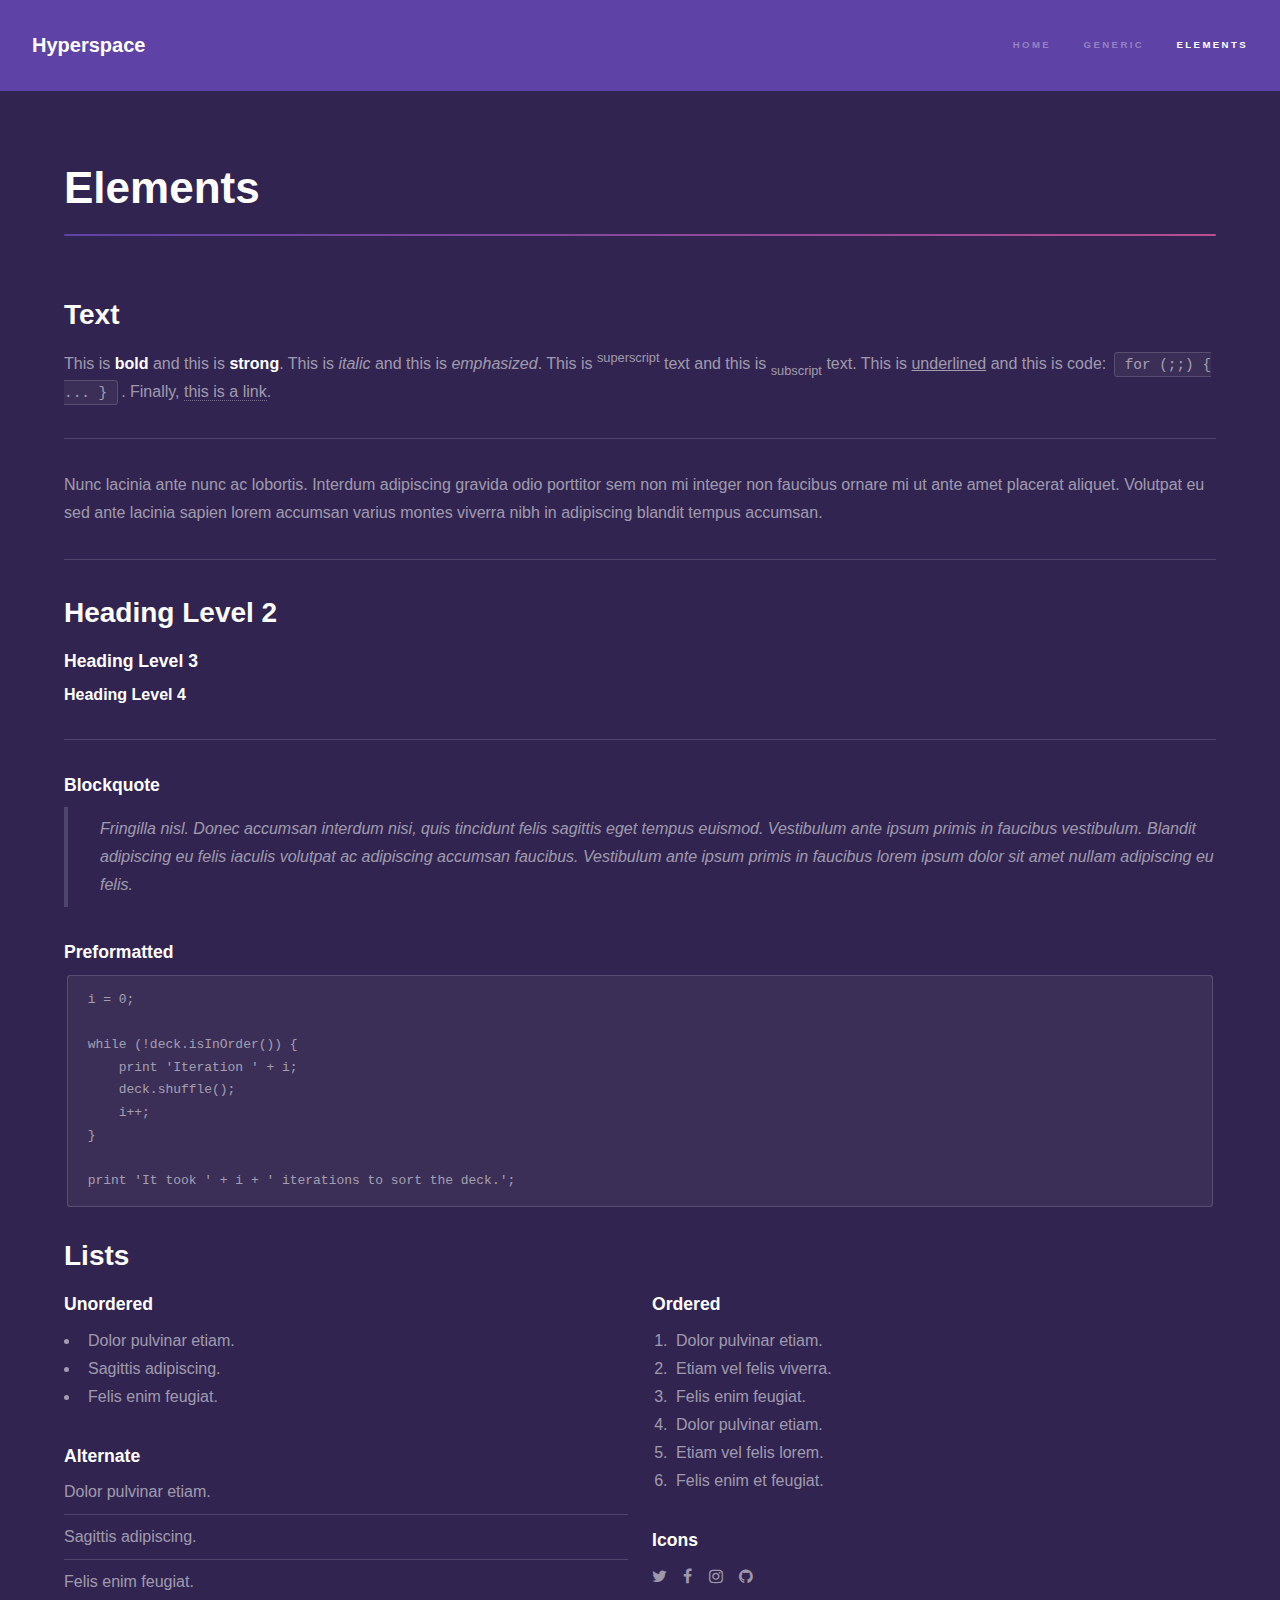
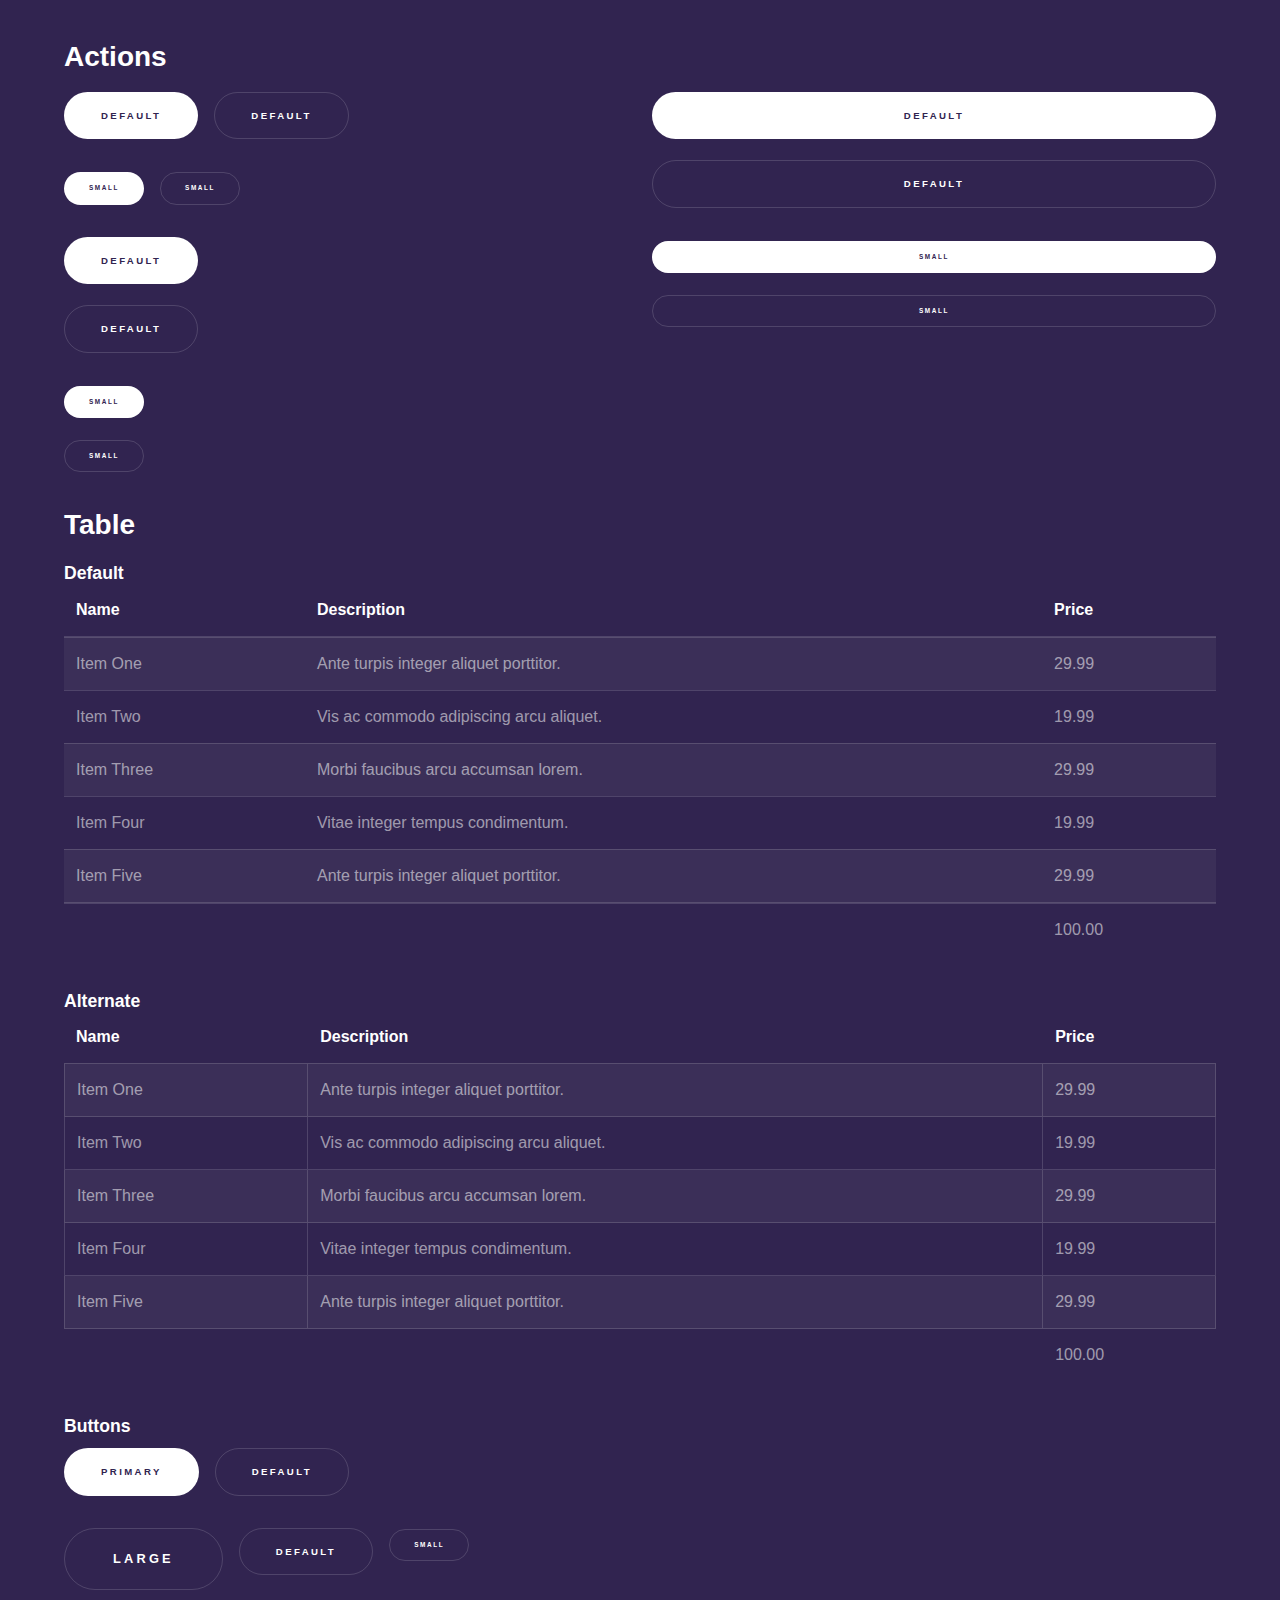
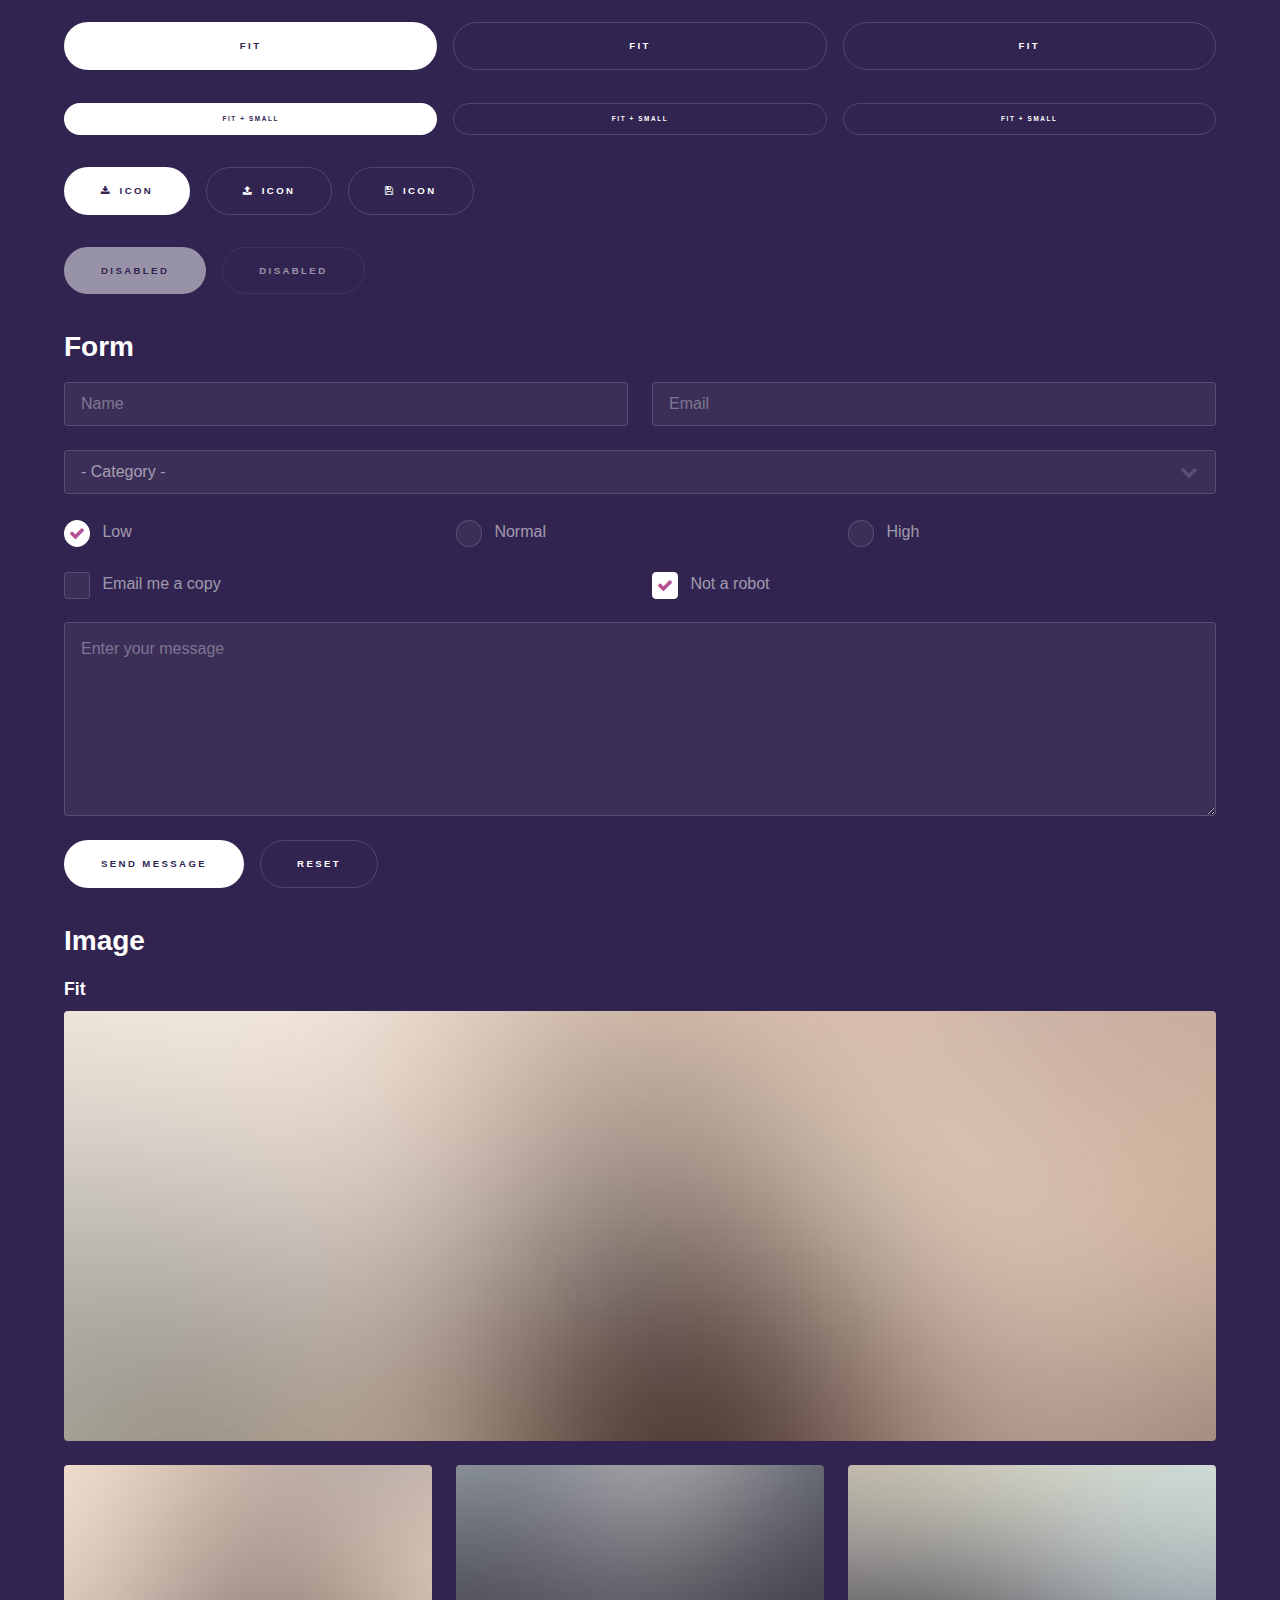
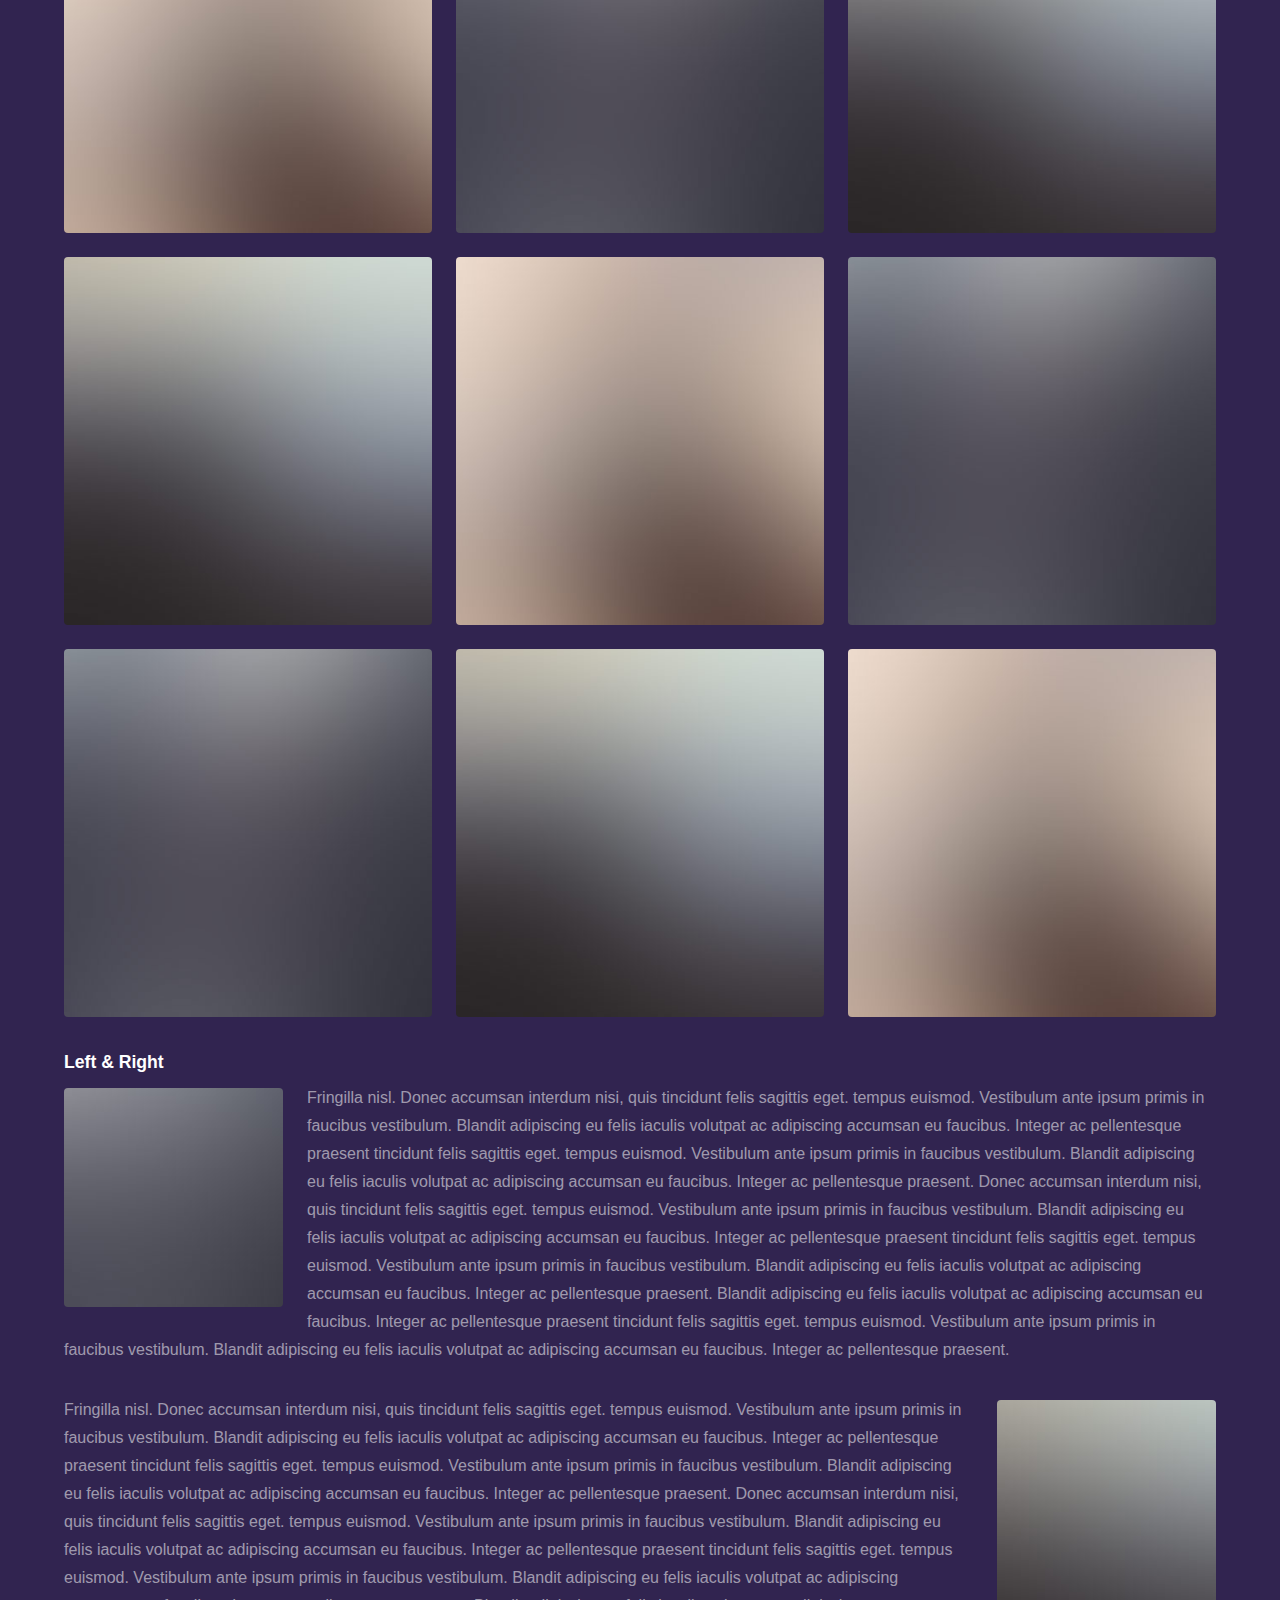
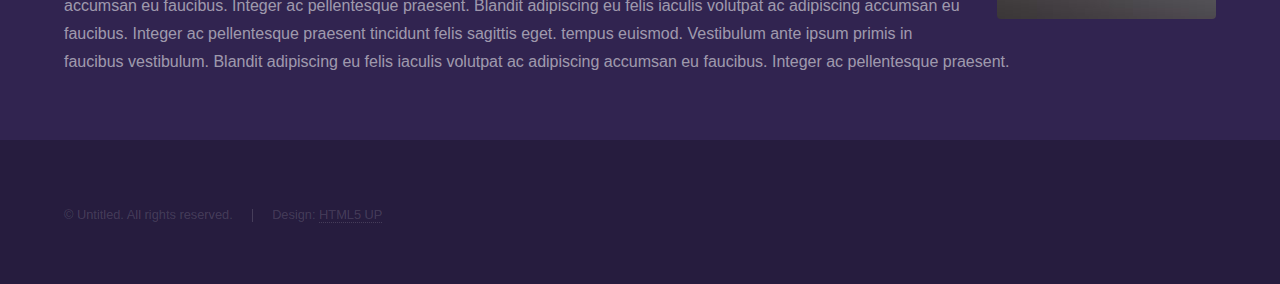
==== elements.html @ ae7c1493 "template added" ====
<!DOCTYPE HTML>
<!--
	Hyperspace by HTML5 UP
	html5up.net | @ajlkn
	Free for personal and commercial use under the CCA 3.0 license (html5up.net/license)
-->
<html>
	<head>
		<title>Elements - Hyperspace by HTML5 UP</title>
		<meta charset="utf-8" />
		<meta name="viewport" content="width=device-width, initial-scale=1, user-scalable=no" />
		<link rel="stylesheet" href="assets/css/main.css" />
		<noscript><link rel="stylesheet" href="assets/css/noscript.css" /></noscript>
	</head>
	<body class="is-preload">

		<!-- Header -->
			<header id="header">
				<a href="index.html" class="title">Hyperspace</a>
				<nav>
					<ul>
						<li><a href="index.html">Home</a></li>
						<li><a href="generic.html">Generic</a></li>
						<li><a href="elements.html"  class="active">Elements</a></li>
					</ul>
				</nav>
			</header>

		<!-- Wrapper -->
			<div id="wrapper">

				<!-- Main -->
					<section id="main" class="wrapper">
						<div class="inner">
							<h1 class="major">Elements</h1>

							<!-- Text -->
								<section>
									<h2>Text</h2>
									<p>This is <b>bold</b> and this is <strong>strong</strong>. This is <i>italic</i> and this is <em>emphasized</em>.
									This is <sup>superscript</sup> text and this is <sub>subscript</sub> text.
									This is <u>underlined</u> and this is code: <code>for (;;) { ... }</code>. Finally, <a href="#">this is a link</a>.</p>
									<hr />
									<p>Nunc lacinia ante nunc ac lobortis. Interdum adipiscing gravida odio porttitor sem non mi integer non faucibus ornare mi ut ante amet placerat aliquet. Volutpat eu sed ante lacinia sapien lorem accumsan varius montes viverra nibh in adipiscing blandit tempus accumsan.</p>
									<hr />
									<h2>Heading Level 2</h2>
									<h3>Heading Level 3</h3>
									<h4>Heading Level 4</h4>
									<hr />
									<h3>Blockquote</h3>
									<blockquote>Fringilla nisl. Donec accumsan interdum nisi, quis tincidunt felis sagittis eget tempus euismod. Vestibulum ante ipsum primis in faucibus vestibulum. Blandit adipiscing eu felis iaculis volutpat ac adipiscing accumsan faucibus. Vestibulum ante ipsum primis in faucibus lorem ipsum dolor sit amet nullam adipiscing eu felis.</blockquote>
									<h3>Preformatted</h3>
									<pre><code>i = 0;

while (!deck.isInOrder()) {
    print 'Iteration ' + i;
    deck.shuffle();
    i++;
}

print 'It took ' + i + ' iterations to sort the deck.';</code></pre>
								</section>

							<!-- Lists -->
								<section>
									<h2>Lists</h2>
									<div class="row">
										<div class="col-6 col-12-medium">
											<h3>Unordered</h3>
											<ul>
												<li>Dolor pulvinar etiam.</li>
												<li>Sagittis adipiscing.</li>
												<li>Felis enim feugiat.</li>
											</ul>
											<h3>Alternate</h3>
											<ul class="alt">
												<li>Dolor pulvinar etiam.</li>
												<li>Sagittis adipiscing.</li>
												<li>Felis enim feugiat.</li>
											</ul>
										</div>
										<div class="col-6 col-12-medium">
											<h3>Ordered</h3>
											<ol>
												<li>Dolor pulvinar etiam.</li>
												<li>Etiam vel felis viverra.</li>
												<li>Felis enim feugiat.</li>
												<li>Dolor pulvinar etiam.</li>
												<li>Etiam vel felis lorem.</li>
												<li>Felis enim et feugiat.</li>
											</ol>
											<h3>Icons</h3>
											<ul class="icons">
												<li><a href="#" class="icon fa-twitter"><span class="label">Twitter</span></a></li>
												<li><a href="#" class="icon fa-facebook"><span class="label">Facebook</span></a></li>
												<li><a href="#" class="icon fa-instagram"><span class="label">Instagram</span></a></li>
												<li><a href="#" class="icon fa-github"><span class="label">Github</span></a></li>
											</ul>
										</div>
									</div>
									<h2>Actions</h2>
									<div class="row">
										<div class="col-6 col-12-medium">
											<ul class="actions">
												<li><a href="#" class="button primary">Default</a></li>
												<li><a href="#" class="button">Default</a></li>
											</ul>
											<ul class="actions small">
												<li><a href="#" class="button primary small">Small</a></li>
												<li><a href="#" class="button small">Small</a></li>
											</ul>
											<ul class="actions stacked">
												<li><a href="#" class="button primary">Default</a></li>
												<li><a href="#" class="button">Default</a></li>
											</ul>
											<ul class="actions stacked">
												<li><a href="#" class="button primary small">Small</a></li>
												<li><a href="#" class="button small">Small</a></li>
											</ul>
										</div>
										<div class="col-6 col-12-medium">
											<ul class="actions stacked">
												<li><a href="#" class="button primary fit">Default</a></li>
												<li><a href="#" class="button fit">Default</a></li>
											</ul>
											<ul class="actions stacked">
												<li><a href="#" class="button primary small fit">Small</a></li>
												<li><a href="#" class="button small fit">Small</a></li>
											</ul>
										</div>
									</div>
								</section>

							<!-- Table -->
								<section>
									<h2>Table</h2>
									<h3>Default</h3>
									<div class="table-wrapper">
										<table>
											<thead>
												<tr>
													<th>Name</th>
													<th>Description</th>
													<th>Price</th>
												</tr>
											</thead>
											<tbody>
												<tr>
													<td>Item One</td>
													<td>Ante turpis integer aliquet porttitor.</td>
													<td>29.99</td>
												</tr>
												<tr>
													<td>Item Two</td>
													<td>Vis ac commodo adipiscing arcu aliquet.</td>
													<td>19.99</td>
												</tr>
												<tr>
													<td>Item Three</td>
													<td> Morbi faucibus arcu accumsan lorem.</td>
													<td>29.99</td>
												</tr>
												<tr>
													<td>Item Four</td>
													<td>Vitae integer tempus condimentum.</td>
													<td>19.99</td>
												</tr>
												<tr>
													<td>Item Five</td>
													<td>Ante turpis integer aliquet porttitor.</td>
													<td>29.99</td>
												</tr>
											</tbody>
											<tfoot>
												<tr>
													<td colspan="2"></td>
													<td>100.00</td>
												</tr>
											</tfoot>
										</table>
									</div>

									<h3>Alternate</h3>
									<div class="table-wrapper">
										<table class="alt">
											<thead>
												<tr>
													<th>Name</th>
													<th>Description</th>
													<th>Price</th>
												</tr>
											</thead>
											<tbody>
												<tr>
													<td>Item One</td>
													<td>Ante turpis integer aliquet porttitor.</td>
													<td>29.99</td>
												</tr>
												<tr>
													<td>Item Two</td>
													<td>Vis ac commodo adipiscing arcu aliquet.</td>
													<td>19.99</td>
												</tr>
												<tr>
													<td>Item Three</td>
													<td> Morbi faucibus arcu accumsan lorem.</td>
													<td>29.99</td>
												</tr>
												<tr>
													<td>Item Four</td>
													<td>Vitae integer tempus condimentum.</td>
													<td>19.99</td>
												</tr>
												<tr>
													<td>Item Five</td>
													<td>Ante turpis integer aliquet porttitor.</td>
													<td>29.99</td>
												</tr>
											</tbody>
											<tfoot>
												<tr>
													<td colspan="2"></td>
													<td>100.00</td>
												</tr>
											</tfoot>
										</table>
									</div>
								</section>

							<!-- Buttons -->
								<section>
									<h3>Buttons</h3>
									<ul class="actions">
										<li><a href="#" class="button primary">Primary</a></li>
										<li><a href="#" class="button">Default</a></li>
									</ul>
									<ul class="actions">
										<li><a href="#" class="button large">Large</a></li>
										<li><a href="#" class="button">Default</a></li>
										<li><a href="#" class="button small">Small</a></li>
									</ul>
									<ul class="actions fit">
										<li><a href="#" class="button primary fit">Fit</a></li>
										<li><a href="#" class="button fit">Fit</a></li>
										<li><a href="#" class="button fit">Fit</a></li>
									</ul>
									<ul class="actions fit small">
										<li><a href="#" class="button primary fit small">Fit + Small</a></li>
										<li><a href="#" class="button fit small">Fit + Small</a></li>
										<li><a href="#" class="button fit small">Fit + Small</a></li>
									</ul>
									<ul class="actions">
										<li><a href="#" class="button primary icon fa-download">Icon</a></li>
										<li><a href="#" class="button icon fa-upload">Icon</a></li>
										<li><a href="#" class="button icon fa-save">Icon</a></li>
									</ul>
									<ul class="actions">
										<li><span class="button primary disabled">Disabled</span></li>
										<li><span class="button disabled">Disabled</span></li>
									</ul>
								</section>

							<!-- Form -->
								<section>
									<h2>Form</h2>
									<form method="post" action="#">
										<div class="row gtr-uniform">
											<div class="col-6 col-12-xsmall">
												<input type="text" name="demo-name" id="demo-name" value="" placeholder="Name" />
											</div>
											<div class="col-6 col-12-xsmall">
												<input type="email" name="demo-email" id="demo-email" value="" placeholder="Email" />
											</div>
											<div class="col-12">
												<select name="demo-category" id="demo-category">
													<option value="">- Category -</option>
													<option value="1">Manufacturing</option>
													<option value="1">Shipping</option>
													<option value="1">Administration</option>
													<option value="1">Human Resources</option>
												</select>
											</div>
											<div class="col-4 col-12-small">
												<input type="radio" id="demo-priority-low" name="demo-priority" checked>
												<label for="demo-priority-low">Low</label>
											</div>
											<div class="col-4 col-12-small">
												<input type="radio" id="demo-priority-normal" name="demo-priority">
												<label for="demo-priority-normal">Normal</label>
											</div>
											<div class="col-4 col-12-small">
												<input type="radio" id="demo-priority-high" name="demo-priority">
												<label for="demo-priority-high">High</label>
											</div>
											<div class="col-6 col-12-small">
												<input type="checkbox" id="demo-copy" name="demo-copy">
												<label for="demo-copy">Email me a copy</label>
											</div>
											<div class="col-6 col-12-small">
												<input type="checkbox" id="demo-human" name="demo-human" checked>
												<label for="demo-human">Not a robot</label>
											</div>
											<div class="col-12">
												<textarea name="demo-message" id="demo-message" placeholder="Enter your message" rows="6"></textarea>
											</div>
											<div class="col-12">
												<ul class="actions">
													<li><input type="submit" value="Send Message" class="primary" /></li>
													<li><input type="reset" value="Reset" /></li>
												</ul>
											</div>
										</div>
									</form>
								</section>

							<!-- Image -->
								<section>
									<h2>Image</h2>
									<h3>Fit</h3>
									<div class="box alt">
										<div class="row gtr-uniform">
											<div class="col-12"><span class="image fit"><img src="images/pic04.jpg" alt="" /></span></div>
											<div class="col-4"><span class="image fit"><img src="images/pic01.jpg" alt="" /></span></div>
											<div class="col-4"><span class="image fit"><img src="images/pic02.jpg" alt="" /></span></div>
											<div class="col-4"><span class="image fit"><img src="images/pic03.jpg" alt="" /></span></div>
											<div class="col-4"><span class="image fit"><img src="images/pic03.jpg" alt="" /></span></div>
											<div class="col-4"><span class="image fit"><img src="images/pic01.jpg" alt="" /></span></div>
											<div class="col-4"><span class="image fit"><img src="images/pic02.jpg" alt="" /></span></div>
											<div class="col-4"><span class="image fit"><img src="images/pic02.jpg" alt="" /></span></div>
											<div class="col-4"><span class="image fit"><img src="images/pic03.jpg" alt="" /></span></div>
											<div class="col-4"><span class="image fit"><img src="images/pic01.jpg" alt="" /></span></div>
										</div>
									</div>
									<h3>Left &amp; Right</h3>
									<p><span class="image left"><img src="images/pic05.jpg" alt="" /></span>Fringilla nisl. Donec accumsan interdum nisi, quis tincidunt felis sagittis eget. tempus euismod. Vestibulum ante ipsum primis in faucibus vestibulum. Blandit adipiscing eu felis iaculis volutpat ac adipiscing accumsan eu faucibus. Integer ac pellentesque praesent tincidunt felis sagittis eget. tempus euismod. Vestibulum ante ipsum primis in faucibus vestibulum. Blandit adipiscing eu felis iaculis volutpat ac adipiscing accumsan eu faucibus. Integer ac pellentesque praesent. Donec accumsan interdum nisi, quis tincidunt felis sagittis eget. tempus euismod. Vestibulum ante ipsum primis in faucibus vestibulum. Blandit adipiscing eu felis iaculis volutpat ac adipiscing accumsan eu faucibus. Integer ac pellentesque praesent tincidunt felis sagittis eget. tempus euismod. Vestibulum ante ipsum primis in faucibus vestibulum. Blandit adipiscing eu felis iaculis volutpat ac adipiscing accumsan eu faucibus. Integer ac pellentesque praesent. Blandit adipiscing eu felis iaculis volutpat ac adipiscing accumsan eu faucibus. Integer ac pellentesque praesent tincidunt felis sagittis eget. tempus euismod. Vestibulum ante ipsum primis in faucibus vestibulum. Blandit adipiscing eu felis iaculis volutpat ac adipiscing accumsan eu faucibus. Integer ac pellentesque praesent.</p>
									<p><span class="image right"><img src="images/pic06.jpg" alt="" /></span>Fringilla nisl. Donec accumsan interdum nisi, quis tincidunt felis sagittis eget. tempus euismod. Vestibulum ante ipsum primis in faucibus vestibulum. Blandit adipiscing eu felis iaculis volutpat ac adipiscing accumsan eu faucibus. Integer ac pellentesque praesent tincidunt felis sagittis eget. tempus euismod. Vestibulum ante ipsum primis in faucibus vestibulum. Blandit adipiscing eu felis iaculis volutpat ac adipiscing accumsan eu faucibus. Integer ac pellentesque praesent. Donec accumsan interdum nisi, quis tincidunt felis sagittis eget. tempus euismod. Vestibulum ante ipsum primis in faucibus vestibulum. Blandit adipiscing eu felis iaculis volutpat ac adipiscing accumsan eu faucibus. Integer ac pellentesque praesent tincidunt felis sagittis eget. tempus euismod. Vestibulum ante ipsum primis in faucibus vestibulum. Blandit adipiscing eu felis iaculis volutpat ac adipiscing accumsan eu faucibus. Integer ac pellentesque praesent. Blandit adipiscing eu felis iaculis volutpat ac adipiscing accumsan eu faucibus. Integer ac pellentesque praesent tincidunt felis sagittis eget. tempus euismod. Vestibulum ante ipsum primis in faucibus vestibulum. Blandit adipiscing eu felis iaculis volutpat ac adipiscing accumsan eu faucibus. Integer ac pellentesque praesent.</p>
								</section>

						</div>
					</section>

			</div>

		<!-- Footer -->
			<footer id="footer" class="wrapper alt">
				<div class="inner">
					<ul class="menu">
						<li>&copy; Untitled. All rights reserved.</li><li>Design: <a href="http://html5up.net">HTML5 UP</a></li>
					</ul>
				</div>
			</footer>

		<!-- Scripts -->
			<script src="assets/js/jquery.min.js"></script>
			<script src="assets/js/jquery.scrollex.min.js"></script>
			<script src="assets/js/jquery.scrolly.min.js"></script>
			<script src="assets/js/browser.min.js"></script>
			<script src="assets/js/breakpoints.min.js"></script>
			<script src="assets/js/util.js"></script>
			<script src="assets/js/main.js"></script>

	</body>
</html>
---- assets/css/main.css ----
@import url(font-awesome.min.css);

/*
	Hyperspace by HTML5 UP
	html5up.net | @ajlkn
	Free for personal and commercial use under the CCA 3.0 license (html5up.net/license)
*/

html, body, div, span, applet, object,
iframe, h1, h2, h3, h4, h5, h6, p, blockquote,
pre, a, abbr, acronym, address, big, cite,
code, del, dfn, em, img, ins, kbd, q, s, samp,
small, strike, strong, sub, sup, tt, var, b,
u, i, center, dl, dt, dd, ol, ul, li, fieldset,
form, label, legend, table, caption, tbody,
tfoot, thead, tr, th, td, article, aside,
canvas, details, embed, figure, figcaption,
footer, header, hgroup, menu, nav, output, ruby,
section, summary, time, mark, audio, video {
	margin: 0;
	padding: 0;
	border: 0;
	font-size: 100%;
	font: inherit;
	vertical-align: baseline;}

article, aside, details, figcaption, figure,
footer, header, hgroup, menu, nav, section {
	display: block;}

body {
	line-height: 1;
}

ol, ul {
	list-style: none;
}

blockquote, q {
	quotes: none;
}

	blockquote:before, blockquote:after, q:before, q:after {
		content: '';
		content: none;
	}

table {
	border-collapse: collapse;
	border-spacing: 0;
}

body {
	-webkit-text-size-adjust: none;
}

mark {
	background-color: transparent;
	color: inherit;
}

input::-moz-focus-inner {
	border: 0;
	padding: 0;
}

input, select, textarea {
	-moz-appearance: none;
	-webkit-appearance: none;
	-ms-appearance: none;
	appearance: none;
}

/* Basic */

	@-ms-viewport {
		width: device-width;
	}

	body {
		-ms-overflow-style: scrollbar;
	}

	@media screen and (max-width: 480px) {

		html, body {
			min-width: 320px;
		}

	}

	html {
		box-sizing: border-box;
	}

	*, *:before, *:after {
		box-sizing: inherit;
	}

	body {
		background: #312450;
	}

		body.is-preload *, body.is-preload *:before, body.is-preload *:after {
			-moz-animation: none !important;
			-webkit-animation: none !important;
			-ms-animation: none !important;
			animation: none !important;
			-moz-transition: none !important;
			-webkit-transition: none !important;
			-ms-transition: none !important;
			transition: none !important;
		}

/* Type */

	body, input, select, textarea {
		color: rgba(255, 255, 255, 0.55);
		font-family: Arial, Helvetica, sans-serif;
		font-size: 16.5pt;
		font-weight: normal;
		line-height: 1.75;
	}

		@media screen and (max-width: 1680px) {

			body, input, select, textarea {
				font-size: 13pt;
			}

		}

		@media screen and (max-width: 1280px) {

			body, input, select, textarea {
				font-size: 12pt;
			}

		}

		@media screen and (max-width: 360px) {

			body, input, select, textarea {
				font-size: 11pt;
			}

		}

	a {
		-moz-transition: color 0.2s ease, border-bottom-color 0.2s ease;
		-webkit-transition: color 0.2s ease, border-bottom-color 0.2s ease;
		-ms-transition: color 0.2s ease, border-bottom-color 0.2s ease;
		transition: color 0.2s ease, border-bottom-color 0.2s ease;
		border-bottom: dotted 1px rgba(255, 255, 255, 0.35);
		color: inherit;
		text-decoration: none;
	}

		a:hover {
			border-bottom-color: transparent;
			color: #ffffff;
		}

	strong, b {
		color: #ffffff;
		font-weight: bold;
	}

	em, i {
		font-style: italic;
	}

	p {
		margin: 0 0 2em 0;
	}

	h1, h2, h3, h4, h5, h6 {
		color: #ffffff;
		font-weight: bold;
		line-height: 1.5;
		margin: 0 0 0.5em 0;
	}

		h1 a, h2 a, h3 a, h4 a, h5 a, h6 a {
			color: inherit;
			text-decoration: none;
		}

	h1 {
		font-size: 2.75em;
	}

		h1.major {
			margin: 0 0 1.3em 0;
			position: relative;
			padding-bottom: 0.35em;
		}

			h1.major:after {
				background-image: -moz-linear-gradient(to right, #5e42a6, #b74e91);
				background-image: -webkit-linear-gradient(to right, #5e42a6, #b74e91);
				background-image: -ms-linear-gradient(to right, #5e42a6, #b74e91);
				background-image: linear-gradient(to right, #5e42a6, #b74e91);
				-moz-transition: max-width 0.2s ease;
				-webkit-transition: max-width 0.2s ease;
				-ms-transition: max-width 0.2s ease;
				transition: max-width 0.2s ease;
				border-radius: 0.2em;
				bottom: 0;
				content: '';
				height: 0.05em;
				position: absolute;
				right: 0;
				width: 100%;
			}

	h2 {
		font-size: 1.75em;
	}

	h3 {
		font-size: 1.1em;
	}

	h4 {
		font-size: 1em;
	}

	h5 {
		font-size: 0.8em;
	}

	h6 {
		font-size: 0.6em;
	}

	@media screen and (max-width: 736px) {

		h1 {
			font-size: 2em;
		}

		h2 {
			font-size: 1.25em;
		}

		h3 {
			font-size: 1em;
		}

		h4 {
			font-size: 0.8em;
		}

		h5 {
			font-size: 0.6em;
		}

		h6 {
			font-size: 0.6em;
		}

	}

	sub {
		font-size: 0.8em;
		position: relative;
		top: 0.5em;
	}

	sup {
		font-size: 0.8em;
		position: relative;
		top: -0.5em;
	}

	blockquote {
		border-left: solid 4px rgba(255, 255, 255, 0.15);
		font-style: italic;
		margin: 0 0 2em 0;
		padding: 0.5em 0 0.5em 2em;
	}

	code {
		background: rgba(255, 255, 255, 0.05);
		border-radius: 0.25em;
		border: solid 1px rgba(255, 255, 255, 0.15);
		font-family: "Courier New", monospace;
		font-size: 0.9em;
		margin: 0 0.25em;
		padding: 0.25em 0.65em;
	}

	pre {
		-webkit-overflow-scrolling: touch;
		font-family: "Courier New", monospace;
		font-size: 0.9em;
		margin: 0 0 2em 0;
	}

		pre code {
			display: block;
			line-height: 1.75em;
			padding: 1em 1.5em;
			overflow-x: auto;
		}

	hr {
		border: 0;
		border-bottom: solid 1px rgba(255, 255, 255, 0.15);
		margin: 2em 0;
	}

		hr.major {
			margin: 3em 0;
		}

	.align-left {
		text-align: left;
	}

	.align-center {
		text-align: center;
	}

	.align-right {
		text-align: right;
	}

/* Row */

	.row {
		display: flex;
		flex-wrap: wrap;
		box-sizing: border-box;
		align-items: stretch;
	}

		.row > * {
			box-sizing: border-box;
		}

		.row.gtr-uniform > * > :last-child {
			margin-bottom: 0;
		}

		.row.aln-left {
			justify-content: flex-start;
		}

		.row.aln-center {
			justify-content: center;
		}

		.row.aln-right {
			justify-content: flex-end;
		}

		.row.aln-top {
			align-items: flex-start;
		}

		.row.aln-middle {
			align-items: center;
		}

		.row.aln-bottom {
			align-items: flex-end;
		}

		.row > .imp {
			order: -1;
		}

		.row > .col-1 {
			width: 8.3333333333%;
		}

		.row > .off-1 {
			margin-left: 8.3333333333%;
		}

		.row > .col-2 {
			width: 16.6666666667%;
		}

		.row > .off-2 {
			margin-left: 16.6666666667%;
		}

		.row > .col-3 {
			width: 25%;
		}

		.row > .off-3 {
			margin-left: 25%;
		}

		.row > .col-4 {
			width: 33.3333333333%;
		}

		.row > .off-4 {
			margin-left: 33.3333333333%;
		}

		.row > .col-5 {
			width: 41.6666666667%;
		}

		.row > .off-5 {
			margin-left: 41.6666666667%;
		}

		.row > .col-6 {
			width: 50%;
		}

		.row > .off-6 {
			margin-left: 50%;
		}

		.row > .col-7 {
			width: 58.3333333333%;
		}

		.row > .off-7 {
			margin-left: 58.3333333333%;
		}

		.row > .col-8 {
			width: 66.6666666667%;
		}

		.row > .off-8 {
			margin-left: 66.6666666667%;
		}

		.row > .col-9 {
			width: 75%;
		}

		.row > .off-9 {
			margin-left: 75%;
		}

		.row > .col-10 {
			width: 83.3333333333%;
		}

		.row > .off-10 {
			margin-left: 83.3333333333%;
		}

		.row > .col-11 {
			width: 91.6666666667%;
		}

		.row > .off-11 {
			margin-left: 91.6666666667%;
		}

		.row > .col-12 {
			width: 100%;
		}

		.row > .off-12 {
			margin-left: 100%;
		}

		.row.gtr-0 {
			margin-top: 0;
			margin-left: 0em;
		}

			.row.gtr-0 > * {
				padding: 0 0 0 0em;
			}

			.row.gtr-0.gtr-uniform {
				margin-top: 0em;
			}

				.row.gtr-0.gtr-uniform > * {
					padding-top: 0em;
				}

		.row.gtr-25 {
			margin-top: 0;
			margin-left: -0.375em;
		}

			.row.gtr-25 > * {
				padding: 0 0 0 0.375em;
			}

			.row.gtr-25.gtr-uniform {
				margin-top: -0.375em;
			}

				.row.gtr-25.gtr-uniform > * {
					padding-top: 0.375em;
				}

		.row.gtr-50 {
			margin-top: 0;
			margin-left: -0.75em;
		}

			.row.gtr-50 > * {
				padding: 0 0 0 0.75em;
			}

			.row.gtr-50.gtr-uniform {
				margin-top: -0.75em;
			}

				.row.gtr-50.gtr-uniform > * {
					padding-top: 0.75em;
				}

		.row {
			margin-top: 0;
			margin-left: -1.5em;
		}

			.row > * {
				padding: 0 0 0 1.5em;
			}

			.row.gtr-uniform {
				margin-top: -1.5em;
			}

				.row.gtr-uniform > * {
					padding-top: 1.5em;
				}

		.row.gtr-150 {
			margin-top: 0;
			margin-left: -2.25em;
		}

			.row.gtr-150 > * {
				padding: 0 0 0 2.25em;
			}

			.row.gtr-150.gtr-uniform {
				margin-top: -2.25em;
			}

				.row.gtr-150.gtr-uniform > * {
					padding-top: 2.25em;
				}

		.row.gtr-200 {
			margin-top: 0;
			margin-left: -3em;
		}

			.row.gtr-200 > * {
				padding: 0 0 0 3em;
			}

			.row.gtr-200.gtr-uniform {
				margin-top: -3em;
			}

				.row.gtr-200.gtr-uniform > * {
					padding-top: 3em;
				}

		@media screen and (max-width: 1680px) {

			.row {
				display: flex;
				flex-wrap: wrap;
				box-sizing: border-box;
				align-items: stretch;
			}

				.row > * {
					box-sizing: border-box;
				}

				.row.gtr-uniform > * > :last-child {
					margin-bottom: 0;
				}

				.row.aln-left {
					justify-content: flex-start;
				}

				.row.aln-center {
					justify-content: center;
				}

				.row.aln-right {
					justify-content: flex-end;
				}

				.row.aln-top {
					align-items: flex-start;
				}

				.row.aln-middle {
					align-items: center;
				}

				.row.aln-bottom {
					align-items: flex-end;
				}

				.row > .imp-xlarge {
					order: -1;
				}

				.row > .col-1-xlarge {
					width: 8.3333333333%;
				}

				.row > .off-1-xlarge {
					margin-left: 8.3333333333%;
				}

				.row > .col-2-xlarge {
					width: 16.6666666667%;
				}

				.row > .off-2-xlarge {
					margin-left: 16.6666666667%;
				}

				.row > .col-3-xlarge {
					width: 25%;
				}

				.row > .off-3-xlarge {
					margin-left: 25%;
				}

				.row > .col-4-xlarge {
					width: 33.3333333333%;
				}

				.row > .off-4-xlarge {
					margin-left: 33.3333333333%;
				}

				.row > .col-5-xlarge {
					width: 41.6666666667%;
				}

				.row > .off-5-xlarge {
					margin-left: 41.6666666667%;
				}

				.row > .col-6-xlarge {
					width: 50%;
				}

				.row > .off-6-xlarge {
					margin-left: 50%;
				}

				.row > .col-7-xlarge {
					width: 58.3333333333%;
				}

				.row > .off-7-xlarge {
					margin-left: 58.3333333333%;
				}

				.row > .col-8-xlarge {
					width: 66.6666666667%;
				}

				.row > .off-8-xlarge {
					margin-left: 66.6666666667%;
				}

				.row > .col-9-xlarge {
					width: 75%;
				}

				.row > .off-9-xlarge {
					margin-left: 75%;
				}

				.row > .col-10-xlarge {
					width: 83.3333333333%;
				}

				.row > .off-10-xlarge {
					margin-left: 83.3333333333%;
				}

				.row > .col-11-xlarge {
					width: 91.6666666667%;
				}

				.row > .off-11-xlarge {
					margin-left: 91.6666666667%;
				}

				.row > .col-12-xlarge {
					width: 100%;
				}

				.row > .off-12-xlarge {
					margin-left: 100%;
				}

				.row.gtr-0 {
					margin-top: 0;
					margin-left: 0em;
				}

					.row.gtr-0 > * {
						padding: 0 0 0 0em;
					}

					.row.gtr-0.gtr-uniform {
						margin-top: 0em;
					}

						.row.gtr-0.gtr-uniform > * {
							padding-top: 0em;
						}

				.row.gtr-25 {
					margin-top: 0;
					margin-left: -0.375em;
				}

					.row.gtr-25 > * {
						padding: 0 0 0 0.375em;
					}

					.row.gtr-25.gtr-uniform {
						margin-top: -0.375em;
					}

						.row.gtr-25.gtr-uniform > * {
							padding-top: 0.375em;
						}

				.row.gtr-50 {
					margin-top: 0;
					margin-left: -0.75em;
				}

					.row.gtr-50 > * {
						padding: 0 0 0 0.75em;
					}

					.row.gtr-50.gtr-uniform {
						margin-top: -0.75em;
					}

						.row.gtr-50.gtr-uniform > * {
							padding-top: 0.75em;
						}

				.row {
					margin-top: 0;
					margin-left: -1.5em;
				}

					.row > * {
						padding: 0 0 0 1.5em;
					}

					.row.gtr-uniform {
						margin-top: -1.5em;
					}

						.row.gtr-uniform > * {
							padding-top: 1.5em;
						}

				.row.gtr-150 {
					margin-top: 0;
					margin-left: -2.25em;
				}

					.row.gtr-150 > * {
						padding: 0 0 0 2.25em;
					}

					.row.gtr-150.gtr-uniform {
						margin-top: -2.25em;
					}

						.row.gtr-150.gtr-uniform > * {
							padding-top: 2.25em;
						}

				.row.gtr-200 {
					margin-top: 0;
					margin-left: -3em;
				}

					.row.gtr-200 > * {
						padding: 0 0 0 3em;
					}

					.row.gtr-200.gtr-uniform {
						margin-top: -3em;
					}

						.row.gtr-200.gtr-uniform > * {
							padding-top: 3em;
						}

		}

		@media screen and (max-width: 1280px) {

			.row {
				display: flex;
				flex-wrap: wrap;
				box-sizing: border-box;
				align-items: stretch;
			}

				.row > * {
					box-sizing: border-box;
				}

				.row.gtr-uniform > * > :last-child {
					margin-bottom: 0;
				}

				.row.aln-left {
					justify-content: flex-start;
				}

				.row.aln-center {
					justify-content: center;
				}

				.row.aln-right {
					justify-content: flex-end;
				}

				.row.aln-top {
					align-items: flex-start;
				}

				.row.aln-middle {
					align-items: center;
				}

				.row.aln-bottom {
					align-items: flex-end;
				}

				.row > .imp-large {
					order: -1;
				}

				.row > .col-1-large {
					width: 8.3333333333%;
				}

				.row > .off-1-large {
					margin-left: 8.3333333333%;
				}

				.row > .col-2-large {
					width: 16.6666666667%;
				}

				.row > .off-2-large {
					margin-left: 16.6666666667%;
				}

				.row > .col-3-large {
					width: 25%;
				}

				.row > .off-3-large {
					margin-left: 25%;
				}

				.row > .col-4-large {
					width: 33.3333333333%;
				}

				.row > .off-4-large {
					margin-left: 33.3333333333%;
				}

				.row > .col-5-large {
					width: 41.6666666667%;
				}

				.row > .off-5-large {
					margin-left: 41.6666666667%;
				}

				.row > .col-6-large {
					width: 50%;
				}

				.row > .off-6-large {
					margin-left: 50%;
				}

				.row > .col-7-large {
					width: 58.3333333333%;
				}

				.row > .off-7-large {
					margin-left: 58.3333333333%;
				}

				.row > .col-8-large {
					width: 66.6666666667%;
				}

				.row > .off-8-large {
					margin-left: 66.6666666667%;
				}

				.row > .col-9-large {
					width: 75%;
				}

				.row > .off-9-large {
					margin-left: 75%;
				}

				.row > .col-10-large {
					width: 83.3333333333%;
				}

				.row > .off-10-large {
					margin-left: 83.3333333333%;
				}

				.row > .col-11-large {
					width: 91.6666666667%;
				}

				.row > .off-11-large {
					margin-left: 91.6666666667%;
				}

				.row > .col-12-large {
					width: 100%;
				}

				.row > .off-12-large {
					margin-left: 100%;
				}

				.row.gtr-0 {
					margin-top: 0;
					margin-left: 0em;
				}

					.row.gtr-0 > * {
						padding: 0 0 0 0em;
					}

					.row.gtr-0.gtr-uniform {
						margin-top: 0em;
					}

						.row.gtr-0.gtr-uniform > * {
							padding-top: 0em;
						}

				.row.gtr-25 {
					margin-top: 0;
					margin-left: -0.375em;
				}

					.row.gtr-25 > * {
						padding: 0 0 0 0.375em;
					}

					.row.gtr-25.gtr-uniform {
						margin-top: -0.375em;
					}

						.row.gtr-25.gtr-uniform > * {
							padding-top: 0.375em;
						}

				.row.gtr-50 {
					margin-top: 0;
					margin-left: -0.75em;
				}

					.row.gtr-50 > * {
						padding: 0 0 0 0.75em;
					}

					.row.gtr-50.gtr-uniform {
						margin-top: -0.75em;
					}

						.row.gtr-50.gtr-uniform > * {
							padding-top: 0.75em;
						}

				.row {
					margin-top: 0;
					margin-left: -1.5em;
				}

					.row > * {
						padding: 0 0 0 1.5em;
					}

					.row.gtr-uniform {
						margin-top: -1.5em;
					}

						.row.gtr-uniform > * {
							padding-top: 1.5em;
						}

				.row.gtr-150 {
					margin-top: 0;
					margin-left: -2.25em;
				}

					.row.gtr-150 > * {
						padding: 0 0 0 2.25em;
					}

					.row.gtr-150.gtr-uniform {
						margin-top: -2.25em;
					}

						.row.gtr-150.gtr-uniform > * {
							padding-top: 2.25em;
						}

				.row.gtr-200 {
					margin-top: 0;
					margin-left: -3em;
				}

					.row.gtr-200 > * {
						padding: 0 0 0 3em;
					}

					.row.gtr-200.gtr-uniform {
						margin-top: -3em;
					}

						.row.gtr-200.gtr-uniform > * {
							padding-top: 3em;
						}

		}

		@media screen and (max-width: 980px) {

			.row {
				display: flex;
				flex-wrap: wrap;
				box-sizing: border-box;
				align-items: stretch;
			}

				.row > * {
					box-sizing: border-box;
				}

				.row.gtr-uniform > * > :last-child {
					margin-bottom: 0;
				}

				.row.aln-left {
					justify-content: flex-start;
				}

				.row.aln-center {
					justify-content: center;
				}

				.row.aln-right {
					justify-content: flex-end;
				}

				.row.aln-top {
					align-items: flex-start;
				}

				.row.aln-middle {
					align-items: center;
				}

				.row.aln-bottom {
					align-items: flex-end;
				}

				.row > .imp-medium {
					order: -1;
				}

				.row > .col-1-medium {
					width: 8.3333333333%;
				}

				.row > .off-1-medium {
					margin-left: 8.3333333333%;
				}

				.row > .col-2-medium {
					width: 16.6666666667%;
				}

				.row > .off-2-medium {
					margin-left: 16.6666666667%;
				}

				.row > .col-3-medium {
					width: 25%;
				}

				.row > .off-3-medium {
					margin-left: 25%;
				}

				.row > .col-4-medium {
					width: 33.3333333333%;
				}

				.row > .off-4-medium {
					margin-left: 33.3333333333%;
				}

				.row > .col-5-medium {
					width: 41.6666666667%;
				}

				.row > .off-5-medium {
					margin-left: 41.6666666667%;
				}

				.row > .col-6-medium {
					width: 50%;
				}

				.row > .off-6-medium {
					margin-left: 50%;
				}

				.row > .col-7-medium {
					width: 58.3333333333%;
				}

				.row > .off-7-medium {
					margin-left: 58.3333333333%;
				}

				.row > .col-8-medium {
					width: 66.6666666667%;
				}

				.row > .off-8-medium {
					margin-left: 66.6666666667%;
				}

				.row > .col-9-medium {
					width: 75%;
				}

				.row > .off-9-medium {
					margin-left: 75%;
				}

				.row > .col-10-medium {
					width: 83.3333333333%;
				}

				.row > .off-10-medium {
					margin-left: 83.3333333333%;
				}

				.row > .col-11-medium {
					width: 91.6666666667%;
				}

				.row > .off-11-medium {
					margin-left: 91.6666666667%;
				}

				.row > .col-12-medium {
					width: 100%;
				}

				.row > .off-12-medium {
					margin-left: 100%;
				}

				.row.gtr-0 {
					margin-top: 0;
					margin-left: 0em;
				}

					.row.gtr-0 > * {
						padding: 0 0 0 0em;
					}

					.row.gtr-0.gtr-uniform {
						margin-top: 0em;
					}

						.row.gtr-0.gtr-uniform > * {
							padding-top: 0em;
						}

				.row.gtr-25 {
					margin-top: 0;
					margin-left: -0.375em;
				}

					.row.gtr-25 > * {
						padding: 0 0 0 0.375em;
					}

					.row.gtr-25.gtr-uniform {
						margin-top: -0.375em;
					}

						.row.gtr-25.gtr-uniform > * {
							padding-top: 0.375em;
						}

				.row.gtr-50 {
					margin-top: 0;
					margin-left: -0.75em;
				}

					.row.gtr-50 > * {
						padding: 0 0 0 0.75em;
					}

					.row.gtr-50.gtr-uniform {
						margin-top: -0.75em;
					}

						.row.gtr-50.gtr-uniform > * {
							padding-top: 0.75em;
						}

				.row {
					margin-top: 0;
					margin-left: -1.5em;
				}

					.row > * {
						padding: 0 0 0 1.5em;
					}

					.row.gtr-uniform {
						margin-top: -1.5em;
					}

						.row.gtr-uniform > * {
							padding-top: 1.5em;
						}

				.row.gtr-150 {
					margin-top: 0;
					margin-left: -2.25em;
				}

					.row.gtr-150 > * {
						padding: 0 0 0 2.25em;
					}

					.row.gtr-150.gtr-uniform {
						margin-top: -2.25em;
					}

						.row.gtr-150.gtr-uniform > * {
							padding-top: 2.25em;
						}

				.row.gtr-200 {
					margin-top: 0;
					margin-left: -3em;
				}

					.row.gtr-200 > * {
						padding: 0 0 0 3em;
					}

					.row.gtr-200.gtr-uniform {
						margin-top: -3em;
					}

						.row.gtr-200.gtr-uniform > * {
							padding-top: 3em;
						}

		}

		@media screen and (max-width: 736px) {

			.row {
				display: flex;
				flex-wrap: wrap;
				box-sizing: border-box;
				align-items: stretch;
			}

				.row > * {
					box-sizing: border-box;
				}

				.row.gtr-uniform > * > :last-child {
					margin-bottom: 0;
				}

				.row.aln-left {
					justify-content: flex-start;
				}

				.row.aln-center {
					justify-content: center;
				}

				.row.aln-right {
					justify-content: flex-end;
				}

				.row.aln-top {
					align-items: flex-start;
				}

				.row.aln-middle {
					align-items: center;
				}

				.row.aln-bottom {
					align-items: flex-end;
				}

				.row > .imp-small {
					order: -1;
				}

				.row > .col-1-small {
					width: 8.3333333333%;
				}

				.row > .off-1-small {
					margin-left: 8.3333333333%;
				}

				.row > .col-2-small {
					width: 16.6666666667%;
				}

				.row > .off-2-small {
					margin-left: 16.6666666667%;
				}

				.row > .col-3-small {
					width: 25%;
				}

				.row > .off-3-small {
					margin-left: 25%;
				}

				.row > .col-4-small {
					width: 33.3333333333%;
				}

				.row > .off-4-small {
					margin-left: 33.3333333333%;
				}

				.row > .col-5-small {
					width: 41.6666666667%;
				}

				.row > .off-5-small {
					margin-left: 41.6666666667%;
				}

				.row > .col-6-small {
					width: 50%;
				}

				.row > .off-6-small {
					margin-left: 50%;
				}

				.row > .col-7-small {
					width: 58.3333333333%;
				}

				.row > .off-7-small {
					margin-left: 58.3333333333%;
				}

				.row > .col-8-small {
					width: 66.6666666667%;
				}

				.row > .off-8-small {
					margin-left: 66.6666666667%;
				}

				.row > .col-9-small {
					width: 75%;
				}

				.row > .off-9-small {
					margin-left: 75%;
				}

				.row > .col-10-small {
					width: 83.3333333333%;
				}

				.row > .off-10-small {
					margin-left: 83.3333333333%;
				}

				.row > .col-11-small {
					width: 91.6666666667%;
				}

				.row > .off-11-small {
					margin-left: 91.6666666667%;
				}

				.row > .col-12-small {
					width: 100%;
				}

				.row > .off-12-small {
					margin-left: 100%;
				}

				.row.gtr-0 {
					margin-top: 0;
					margin-left: 0em;
				}

					.row.gtr-0 > * {
						padding: 0 0 0 0em;
					}

					.row.gtr-0.gtr-uniform {
						margin-top: 0em;
					}

						.row.gtr-0.gtr-uniform > * {
							padding-top: 0em;
						}

				.row.gtr-25 {
					margin-top: 0;
					margin-left: -0.375em;
				}

					.row.gtr-25 > * {
						padding: 0 0 0 0.375em;
					}

					.row.gtr-25.gtr-uniform {
						margin-top: -0.375em;
					}

						.row.gtr-25.gtr-uniform > * {
							padding-top: 0.375em;
						}

				.row.gtr-50 {
					margin-top: 0;
					margin-left: -0.75em;
				}

					.row.gtr-50 > * {
						padding: 0 0 0 0.75em;
					}

					.row.gtr-50.gtr-uniform {
						margin-top: -0.75em;
					}

						.row.gtr-50.gtr-uniform > * {
							padding-top: 0.75em;
						}

				.row {
					margin-top: 0;
					margin-left: -1.5em;
				}

					.row > * {
						padding: 0 0 0 1.5em;
					}

					.row.gtr-uniform {
						margin-top: -1.5em;
					}

						.row.gtr-uniform > * {
							padding-top: 1.5em;
						}

				.row.gtr-150 {
					margin-top: 0;
					margin-left: -2.25em;
				}

					.row.gtr-150 > * {
						padding: 0 0 0 2.25em;
					}

					.row.gtr-150.gtr-uniform {
						margin-top: -2.25em;
					}

						.row.gtr-150.gtr-uniform > * {
							padding-top: 2.25em;
						}

				.row.gtr-200 {
					margin-top: 0;
					margin-left: -3em;
				}

					.row.gtr-200 > * {
						padding: 0 0 0 3em;
					}

					.row.gtr-200.gtr-uniform {
						margin-top: -3em;
					}

						.row.gtr-200.gtr-uniform > * {
							padding-top: 3em;
						}

		}

		@media screen and (max-width: 480px) {

			.row {
				display: flex;
				flex-wrap: wrap;
				box-sizing: border-box;
				align-items: stretch;
			}

				.row > * {
					box-sizing: border-box;
				}

				.row.gtr-uniform > * > :last-child {
					margin-bottom: 0;
				}

				.row.aln-left {
					justify-content: flex-start;
				}

				.row.aln-center {
					justify-content: center;
				}

				.row.aln-right {
					justify-content: flex-end;
				}

				.row.aln-top {
					align-items: flex-start;
				}

				.row.aln-middle {
					align-items: center;
				}

				.row.aln-bottom {
					align-items: flex-end;
				}

				.row > .imp-xsmall {
					order: -1;
				}

				.row > .col-1-xsmall {
					width: 8.3333333333%;
				}

				.row > .off-1-xsmall {
					margin-left: 8.3333333333%;
				}

				.row > .col-2-xsmall {
					width: 16.6666666667%;
				}

				.row > .off-2-xsmall {
					margin-left: 16.6666666667%;
				}

				.row > .col-3-xsmall {
					width: 25%;
				}

				.row > .off-3-xsmall {
					margin-left: 25%;
				}

				.row > .col-4-xsmall {
					width: 33.3333333333%;
				}

				.row > .off-4-xsmall {
					margin-left: 33.3333333333%;
				}

				.row > .col-5-xsmall {
					width: 41.6666666667%;
				}

				.row > .off-5-xsmall {
					margin-left: 41.6666666667%;
				}

				.row > .col-6-xsmall {
					width: 50%;
				}

				.row > .off-6-xsmall {
					margin-left: 50%;
				}

				.row > .col-7-xsmall {
					width: 58.3333333333%;
				}

				.row > .off-7-xsmall {
					margin-left: 58.3333333333%;
				}

				.row > .col-8-xsmall {
					width: 66.6666666667%;
				}

				.row > .off-8-xsmall {
					margin-left: 66.6666666667%;
				}

				.row > .col-9-xsmall {
					width: 75%;
				}

				.row > .off-9-xsmall {
					margin-left: 75%;
				}

				.row > .col-10-xsmall {
					width: 83.3333333333%;
				}

				.row > .off-10-xsmall {
					margin-left: 83.3333333333%;
				}

				.row > .col-11-xsmall {
					width: 91.6666666667%;
				}

				.row > .off-11-xsmall {
					margin-left: 91.6666666667%;
				}

				.row > .col-12-xsmall {
					width: 100%;
				}

				.row > .off-12-xsmall {
					margin-left: 100%;
				}

				.row.gtr-0 {
					margin-top: 0;
					margin-left: 0em;
				}

					.row.gtr-0 > * {
						padding: 0 0 0 0em;
					}

					.row.gtr-0.gtr-uniform {
						margin-top: 0em;
					}

						.row.gtr-0.gtr-uniform > * {
							padding-top: 0em;
						}

				.row.gtr-25 {
					margin-top: 0;
					margin-left: -0.375em;
				}

					.row.gtr-25 > * {
						padding: 0 0 0 0.375em;
					}

					.row.gtr-25.gtr-uniform {
						margin-top: -0.375em;
					}

						.row.gtr-25.gtr-uniform > * {
							padding-top: 0.375em;
						}

				.row.gtr-50 {
					margin-top: 0;
					margin-left: -0.75em;
				}

					.row.gtr-50 > * {
						padding: 0 0 0 0.75em;
					}

					.row.gtr-50.gtr-uniform {
						margin-top: -0.75em;
					}

						.row.gtr-50.gtr-uniform > * {
							padding-top: 0.75em;
						}

				.row {
					margin-top: 0;
					margin-left: -1.5em;
				}

					.row > * {
						padding: 0 0 0 1.5em;
					}

					.row.gtr-uniform {
						margin-top: -1.5em;
					}

						.row.gtr-uniform > * {
							padding-top: 1.5em;
						}

				.row.gtr-150 {
					margin-top: 0;
					margin-left: -2.25em;
				}

					.row.gtr-150 > * {
						padding: 0 0 0 2.25em;
					}

					.row.gtr-150.gtr-uniform {
						margin-top: -2.25em;
					}

						.row.gtr-150.gtr-uniform > * {
							padding-top: 2.25em;
						}

				.row.gtr-200 {
					margin-top: 0;
					margin-left: -3em;
				}

					.row.gtr-200 > * {
						padding: 0 0 0 3em;
					}

					.row.gtr-200.gtr-uniform {
						margin-top: -3em;
					}

						.row.gtr-200.gtr-uniform > * {
							padding-top: 3em;
						}

		}

/* Box */

	.box {
		border-radius: 0.25em;
		border: solid 1px rgba(255, 255, 255, 0.15);
		margin-bottom: 2em;
		padding: 1.5em;
	}

		.box > :last-child,
		.box > :last-child > :last-child,
		.box > :last-child > :last-child > :last-child {
			margin-bottom: 0;
		}

		.box.alt {
			border: 0;
			border-radius: 0;
			padding: 0;
		}

/* Button */

	input[type="submit"],
	input[type="reset"],
	input[type="button"],
	button,
	.button {
		-moz-appearance: none;
		-webkit-appearance: none;
		-ms-appearance: none;
		appearance: none;
		-moz-transition: border-color 0.2s ease;
		-webkit-transition: border-color 0.2s ease;
		-ms-transition: border-color 0.2s ease;
		transition: border-color 0.2s ease;
		background-color: transparent;
		border: solid 1px !important;
		border-color: rgba(255, 255, 255, 0.15) !important;
		border-radius: 3em;
		color: #ffffff !important;
		cursor: pointer;
		display: inline-block;
		font-size: 0.6em;
		font-weight: bold;
		height: calc(4.75em + 2px);
		letter-spacing: 0.25em;
		line-height: 4.75em;
		outline: 0;
		padding: 0 3.75em;
		position: relative;
		text-align: center;
		text-decoration: none;
		text-transform: uppercase;
		white-space: nowrap;
	}

		input[type="submit"]:after,
		input[type="reset"]:after,
		input[type="button"]:after,
		button:after,
		.button:after {
			-moz-transform: scale(0.25);
			-webkit-transform: scale(0.25);
			-ms-transform: scale(0.25);
			transform: scale(0.25);
			pointer-events: none;
			-moz-transition: opacity 0.2s ease, -moz-transform 0.2s ease;
			-webkit-transition: opacity 0.2s ease, -webkit-transform 0.2s ease;
			-ms-transition: opacity 0.2s ease, -ms-transform 0.2s ease;
			transition: opacity 0.2s ease, transform 0.2s ease;
			background: #ffffff;
			border-radius: 3em;
			content: '';
			height: 100%;
			left: 0;
			opacity: 0;
			position: absolute;
			top: 0;
			width: 100%;
		}

		input[type="submit"].icon:before,
		input[type="reset"].icon:before,
		input[type="button"].icon:before,
		button.icon:before,
		.button.icon:before {
			margin-right: 0.75em;
		}

		input[type="submit"].fit,
		input[type="reset"].fit,
		input[type="button"].fit,
		button.fit,
		.button.fit {
			width: 100%;
		}

		input[type="submit"].small,
		input[type="reset"].small,
		input[type="button"].small,
		button.small,
		.button.small {
			font-size: 0.4em;
		}

		input[type="submit"].large,
		input[type="reset"].large,
		input[type="button"].large,
		button.large,
		.button.large {
			font-size: 0.8em;
		}

		input[type="submit"].primary,
		input[type="reset"].primary,
		input[type="button"].primary,
		button.primary,
		.button.primary {
			background-color: #ffffff;
			color: #312450 !important;
		}

			input[type="submit"].primary:after,
			input[type="reset"].primary:after,
			input[type="button"].primary:after,
			button.primary:after,
			.button.primary:after {
				display: none;
			}

		input[type="submit"].disabled, input[type="submit"]:disabled,
		input[type="reset"].disabled,
		input[type="reset"]:disabled,
		input[type="button"].disabled,
		input[type="button"]:disabled,
		button.disabled,
		button:disabled,
		.button.disabled,
		.button:disabled {
			cursor: default;
			opacity: 0.5;
			pointer-events: none;
		}

		input[type="submit"]:hover,
		input[type="reset"]:hover,
		input[type="button"]:hover,
		button:hover,
		.button:hover {
			border-color: rgba(255, 255, 255, 0.55) !important;
		}

			input[type="submit"]:hover:after,
			input[type="reset"]:hover:after,
			input[type="button"]:hover:after,
			button:hover:after,
			.button:hover:after {
				opacity: 0.05;
				-moz-transform: scale(1);
				-webkit-transform: scale(1);
				-ms-transform: scale(1);
				transform: scale(1);
			}

			input[type="submit"]:hover:active,
			input[type="reset"]:hover:active,
			input[type="button"]:hover:active,
			button:hover:active,
			.button:hover:active {
				border-color: #ffffff !important;
			}

				input[type="submit"]:hover:active:after,
				input[type="reset"]:hover:active:after,
				input[type="button"]:hover:active:after,
				button:hover:active:after,
				.button:hover:active:after {
					opacity: 0.1;
				}

/* Features */

	.features {
		display: -moz-flex;
		display: -webkit-flex;
		display: -ms-flex;
		display: flex;
		-moz-flex-wrap: wrap;
		-webkit-flex-wrap: wrap;
		-ms-flex-wrap: wrap;
		flex-wrap: wrap;
		border-radius: 0.25em;
		border: solid 1px rgba(255, 255, 255, 0.15);
		background: rgba(255, 255, 255, 0.05);
		margin: 0 0 2em 0;
	}

		.features section {
			padding: 3.5em 3em 1em 7em ;
			width: 50%;
			border-top: solid 1px rgba(255, 255, 255, 0.15);
			position: relative;
		}

			.features section:nth-child(-n + 2) {
				border-top-width: 0;
			}

			.features section:nth-child(2n) {
				border-left: solid 1px rgba(255, 255, 255, 0.15);
			}

			.features section .icon {
				-moz-transition: opacity 0.5s ease, -moz-transform 0.5s ease;
				-webkit-transition: opacity 0.5s ease, -webkit-transform 0.5s ease;
				-ms-transition: opacity 0.5s ease, -ms-transform 0.5s ease;
				transition: opacity 0.5s ease, transform 0.5s ease;
				-moz-transition-delay: 1s;
				-webkit-transition-delay: 1s;
				-ms-transition-delay: 1s;
				transition-delay: 1s;
				-moz-transform: scale(1);
				-webkit-transform: scale(1);
				-ms-transform: scale(1);
				transform: scale(1);
				position: absolute;
				left: 3em;
				top: 3em;
				opacity: 1;
			}

			.features section:nth-child(1) .icon {
				-moz-transition-delay: 0.15s;
				-webkit-transition-delay: 0.15s;
				-ms-transition-delay: 0.15s;
				transition-delay: 0.15s;
			}

			.features section:nth-child(2) .icon {
				-moz-transition-delay: 0.3s;
				-webkit-transition-delay: 0.3s;
				-ms-transition-delay: 0.3s;
				transition-delay: 0.3s;
			}

			.features section:nth-child(3) .icon {
				-moz-transition-delay: 0.45s;
				-webkit-transition-delay: 0.45s;
				-ms-transition-delay: 0.45s;
				transition-delay: 0.45s;
			}

			.features section:nth-child(4) .icon {
				-moz-transition-delay: 0.6s;
				-webkit-transition-delay: 0.6s;
				-ms-transition-delay: 0.6s;
				transition-delay: 0.6s;
			}

			.features section:nth-child(5) .icon {
				-moz-transition-delay: 0.75s;
				-webkit-transition-delay: 0.75s;
				-ms-transition-delay: 0.75s;
				transition-delay: 0.75s;
			}

			.features section:nth-child(6) .icon {
				-moz-transition-delay: 0.9s;
				-webkit-transition-delay: 0.9s;
				-ms-transition-delay: 0.9s;
				transition-delay: 0.9s;
			}

			.features section:nth-child(7) .icon {
				-moz-transition-delay: 1.05s;
				-webkit-transition-delay: 1.05s;
				-ms-transition-delay: 1.05s;
				transition-delay: 1.05s;
			}

			.features section:nth-child(8) .icon {
				-moz-transition-delay: 1.2s;
				-webkit-transition-delay: 1.2s;
				-ms-transition-delay: 1.2s;
				transition-delay: 1.2s;
			}

			.features section:nth-child(9) .icon {
				-moz-transition-delay: 1.35s;
				-webkit-transition-delay: 1.35s;
				-ms-transition-delay: 1.35s;
				transition-delay: 1.35s;
			}

			.features section:nth-child(10) .icon {
				-moz-transition-delay: 1.5s;
				-webkit-transition-delay: 1.5s;
				-ms-transition-delay: 1.5s;
				transition-delay: 1.5s;
			}

			.features section:nth-child(11) .icon {
				-moz-transition-delay: 1.65s;
				-webkit-transition-delay: 1.65s;
				-ms-transition-delay: 1.65s;
				transition-delay: 1.65s;
			}

			.features section:nth-child(12) .icon {
				-moz-transition-delay: 1.8s;
				-webkit-transition-delay: 1.8s;
				-ms-transition-delay: 1.8s;
				transition-delay: 1.8s;
			}

			.features section:nth-child(13) .icon {
				-moz-transition-delay: 1.95s;
				-webkit-transition-delay: 1.95s;
				-ms-transition-delay: 1.95s;
				transition-delay: 1.95s;
			}

			.features section:nth-child(14) .icon {
				-moz-transition-delay: 2.1s;
				-webkit-transition-delay: 2.1s;
				-ms-transition-delay: 2.1s;
				transition-delay: 2.1s;
			}

			.features section:nth-child(15) .icon {
				-moz-transition-delay: 2.25s;
				-webkit-transition-delay: 2.25s;
				-ms-transition-delay: 2.25s;
				transition-delay: 2.25s;
			}

			.features section:nth-child(16) .icon {
				-moz-transition-delay: 2.4s;
				-webkit-transition-delay: 2.4s;
				-ms-transition-delay: 2.4s;
				transition-delay: 2.4s;
			}

			.features section:nth-child(17) .icon {
				-moz-transition-delay: 2.55s;
				-webkit-transition-delay: 2.55s;
				-ms-transition-delay: 2.55s;
				transition-delay: 2.55s;
			}

			.features section:nth-child(18) .icon {
				-moz-transition-delay: 2.7s;
				-webkit-transition-delay: 2.7s;
				-ms-transition-delay: 2.7s;
				transition-delay: 2.7s;
			}

			.features section:nth-child(19) .icon {
				-moz-transition-delay: 2.85s;
				-webkit-transition-delay: 2.85s;
				-ms-transition-delay: 2.85s;
				transition-delay: 2.85s;
			}

			.features section:nth-child(20) .icon {
				-moz-transition-delay: 3s;
				-webkit-transition-delay: 3s;
				-ms-transition-delay: 3s;
				transition-delay: 3s;
			}

		.features.inactive section .icon {
			-moz-transform: scale(0.5);
			-webkit-transform: scale(0.5);
			-ms-transform: scale(0.5);
			transform: scale(0.5);
			opacity: 0;
		}

		@media screen and (max-width: 980px) {

			.features {
				display: block;
			}

				.features section {
					border-top-width: 1px !important;
					border-left-width: 0 !important;
					width: 100%;
				}

					.features section:first-child {
						border-top-width: 0 !important;
					}

		}

		@media screen and (max-width: 736px) {

			.features section {
				padding: 2.5em 1.5em 0.1em 5.5em ;
			}

				.features section .icon {
					left: 1.5em;
					top: 2em;
				}

		}

		@media screen and (max-width: 480px) {

			.features section {
				padding: 2em 1.5em 0.1em 1.5em ;
			}

				.features section .icon {
					left: 0;
					position: relative;
					top: 0;
				}

		}

/* Form */

	form {
		margin: 0 0 2em 0;
	}

		form > :last-child {
			margin-bottom: 0;
		}

		form > .fields {
			display: -moz-flex;
			display: -webkit-flex;
			display: -ms-flex;
			display: flex;
			-moz-flex-wrap: wrap;
			-webkit-flex-wrap: wrap;
			-ms-flex-wrap: wrap;
			flex-wrap: wrap;
			width: calc(100% + 3em);
			margin: -1.5em 0 2em -1.5em;
		}

			form > .fields > .field {
				-moz-flex-grow: 0;
				-webkit-flex-grow: 0;
				-ms-flex-grow: 0;
				flex-grow: 0;
				-moz-flex-shrink: 0;
				-webkit-flex-shrink: 0;
				-ms-flex-shrink: 0;
				flex-shrink: 0;
				padding: 1.5em 0 0 1.5em;
				width: calc(100% - 1.5em);
			}

				form > .fields > .field.half {
					width: calc(50% - 0.75em);
				}

				form > .fields > .field.third {
					width: calc(100%/3 - 0.5em);
				}

				form > .fields > .field.quarter {
					width: calc(25% - 0.375em);
				}

		@media screen and (max-width: 480px) {

			form > .fields {
				width: calc(100% + 3em);
				margin: -1.5em 0 2em -1.5em;
			}

				form > .fields > .field {
					padding: 1.5em 0 0 1.5em;
					width: calc(100% - 1.5em);
				}

					form > .fields > .field.half {
						width: calc(100% - 1.5em);
					}

					form > .fields > .field.third {
						width: calc(100% - 1.5em);
					}

					form > .fields > .field.quarter {
						width: calc(100% - 1.5em);
					}

		}

	label {
		color: #ffffff;
		font-weight: bold;
		line-height: 1.5;
		margin: 0 0 0.7em 0;
		display: block;
		font-size: 1.1em;
	}

	input[type="text"],
	input[type="password"],
	input[type="email"],
	input[type="tel"],
	select,
	textarea {
		-moz-appearance: none;
		-webkit-appearance: none;
		-ms-appearance: none;
		appearance: none;
		background: rgba(255, 255, 255, 0.05);
		border-radius: 0.25em;
		border: none;
		border: solid 1px rgba(255, 255, 255, 0.15);
		color: inherit;
		display: block;
		outline: 0;
		padding: 0 1em;
		text-decoration: none;
		width: 100%;
	}

		input[type="text"]:invalid,
		input[type="password"]:invalid,
		input[type="email"]:invalid,
		input[type="tel"]:invalid,
		select:invalid,
		textarea:invalid {
			box-shadow: none;
		}

		input[type="text"]:focus,
		input[type="password"]:focus,
		input[type="email"]:focus,
		input[type="tel"]:focus,
		select:focus,
		textarea:focus {
			border-color: #ffffff;
			box-shadow: 0 0 0 1px #ffffff;
		}

	select {
		background-image: url("data:image/svg+xml;charset=utf8,%3Csvg xmlns='http://www.w3.org/2000/svg' width='40' height='40' preserveAspectRatio='none' viewBox='0 0 40 40'%3E%3Cpath d='M9.4,12.3l10.4,10.4l10.4-10.4c0.2-0.2,0.5-0.4,0.9-0.4c0.3,0,0.6,0.1,0.9,0.4l3.3,3.3c0.2,0.2,0.4,0.5,0.4,0.9 c0,0.4-0.1,0.6-0.4,0.9L20.7,31.9c-0.2,0.2-0.5,0.4-0.9,0.4c-0.3,0-0.6-0.1-0.9-0.4L4.3,17.3c-0.2-0.2-0.4-0.5-0.4-0.9 c0-0.4,0.1-0.6,0.4-0.9l3.3-3.3c0.2-0.2,0.5-0.4,0.9-0.4S9.1,12.1,9.4,12.3z' fill='rgba(255, 255, 255, 0.15)' /%3E%3C/svg%3E");
		background-size: 1.25rem;
		background-repeat: no-repeat;
		background-position: calc(100% - 1rem) center;
		height: 2.75em;
		padding-right: 2.75em;
		text-overflow: ellipsis;
	}

		select option {
			color: #ffffff;
			background: #312450;
		}

		select:focus::-ms-value {
			background-color: transparent;
		}

		select::-ms-expand {
			display: none;
		}

	input[type="text"],
	input[type="password"],
	input[type="email"],
	select {
		height: 2.75em;
	}

	textarea {
		padding: 0.75em 1em;
	}

		body.is-ie textarea {
			min-height: 10em;
		}

	input[type="checkbox"],
	input[type="radio"] {
		-moz-appearance: none;
		-webkit-appearance: none;
		-ms-appearance: none;
		appearance: none;
		display: block;
		float: left;
		margin-right: -2em;
		opacity: 0;
		width: 1em;
		z-index: -1;
	}

		input[type="checkbox"] + label,
		input[type="radio"] + label {
			text-decoration: none;
			color: rgba(255, 255, 255, 0.55);
			cursor: pointer;
			display: inline-block;
			font-size: 1em;
			font-weight: normal;
			padding-left: 2.4em;
			padding-right: 0.75em;
			position: relative;
		}

			input[type="checkbox"] + label:before,
			input[type="radio"] + label:before {
				-moz-osx-font-smoothing: grayscale;
				-webkit-font-smoothing: antialiased;
				font-family: FontAwesome;
				font-style: normal;
				font-weight: normal;
				text-transform: none !important;
			}

			input[type="checkbox"] + label:before,
			input[type="radio"] + label:before {
				background: rgba(255, 255, 255, 0.05);
				border-radius: 0.25em;
				border: solid 1px rgba(255, 255, 255, 0.15);
				content: '';
				display: inline-block;
				height: 1.65em;
				left: 0;
				line-height: 1.58125em;
				position: absolute;
				text-align: center;
				top: 0;
				width: 1.65em;
			}

		input[type="checkbox"]:checked + label:before,
		input[type="radio"]:checked + label:before {
			background: #ffffff;
			border-color: #ffffff;
			color: #b74e91;
			content: '\f00c';
		}

		input[type="checkbox"]:focus + label:before,
		input[type="radio"]:focus + label:before {
			border-color: #ffffff;
			box-shadow: 0 0 0 1px #ffffff;
		}

	input[type="checkbox"] + label:before {
		border-radius: 0.25em;
	}

	input[type="radio"] + label:before {
		border-radius: 100%;
	}

	::-webkit-input-placeholder {
		color: rgba(255, 255, 255, 0.35) !important;
		opacity: 1.0;
	}

	:-moz-placeholder {
		color: rgba(255, 255, 255, 0.35) !important;
		opacity: 1.0;
	}

	::-moz-placeholder {
		color: rgba(255, 255, 255, 0.35) !important;
		opacity: 1.0;
	}

	:-ms-input-placeholder {
		color: rgba(255, 255, 255, 0.35) !important;
		opacity: 1.0;
	}

/* Icon */

	.icon {
		text-decoration: none;
		border-bottom: none;
		position: relative;
	}

		.icon:before {
			-moz-osx-font-smoothing: grayscale;
			-webkit-font-smoothing: antialiased;
			font-family: FontAwesome;
			font-style: normal;
			font-weight: normal;
			text-transform: none !important;
		}

		.icon > .label {
			display: none;
		}

		.icon.major {
			width: 2.5em;
			height: 2.5em;
			display: block;
			background: #ffffff;
			border-radius: 100%;
			color: #312450;
			text-align: center;
			line-height: 2.5em;
			margin: 0 0 1.3em 0;
		}

			.icon.major:before {
				font-size: 1.25em;
			}

				.wrapper.style1 .icon.major:before {
					color: #5e42a6;
				}

				.wrapper.style1-alt .icon.major:before {
					color: #493382;
				}

				.wrapper.style2 .icon.major:before {
					color: #5052b5;
				}

				.wrapper.style2-alt .icon.major:before {
					color: #3e4094;
				}

				.wrapper.style3 .icon.major:before {
					color: #b74e91;
				}

				.wrapper.style3-alt .icon.major:before {
					color: #953d75;
				}

/* Image */

	.image {
		border-radius: 0.25em;
		border: 0;
		display: inline-block;
		position: relative;
	}

		.image img {
			border-radius: 0.25em;
			display: block;
		}

		.image.left, .image.right {
			max-width: 40%;
		}

			.image.left img, .image.right img {
				width: 100%;
			}

		.image.left {
			float: left;
			margin: 0 1.5em 1em 0;
			top: 0.25em;
		}

		.image.right {
			float: right;
			margin: 0 0 1em 1.5em;
			top: 0.25em;
		}

		.image.fit {
			display: block;
			margin: 0 0 2em 0;
			width: 100%;
		}

			.image.fit img {
				width: 100%;
			}

		.image.main {
			display: block;
			margin: 0 0 3em 0;
			width: 100%;
		}

			.image.main img {
				width: 100%;
			}

/* List */

	ol {
		list-style: decimal;
		margin: 0 0 2em 0;
		padding-left: 1.25em;
	}

		ol li {
			padding-left: 0.25em;
		}

	ul {
		list-style: disc;
		margin: 0 0 2em 0;
		padding-left: 1em;
	}

		ul li {
			padding-left: 0.5em;
		}

		ul.alt {
			list-style: none;
			padding-left: 0;
		}

			ul.alt li {
				border-top: solid 1px rgba(255, 255, 255, 0.15);
				padding: 0.5em 0;
			}

				ul.alt li:first-child {
					border-top: 0;
					padding-top: 0;
				}

	dl {
		margin: 0 0 2em 0;
	}

		dl dt {
			display: block;
			font-weight: bold;
			margin: 0 0 1em 0;
		}

		dl dd {
			margin-left: 2em;
		}

/* Actions */

	ul.actions {
		display: -moz-flex;
		display: -webkit-flex;
		display: -ms-flex;
		display: flex;
		cursor: default;
		list-style: none;
		margin-left: -1em;
		padding-left: 0;
	}

		ul.actions li {
			padding: 0 0 0 1em;
			vertical-align: middle;
		}

		ul.actions.special {
			-moz-justify-content: center;
			-webkit-justify-content: center;
			-ms-justify-content: center;
			justify-content: center;
			width: 100%;
			margin-left: 0;
		}

			ul.actions.special li:first-child {
				padding-left: 0;
			}

		ul.actions.stacked {
			-moz-flex-direction: column;
			-webkit-flex-direction: column;
			-ms-flex-direction: column;
			flex-direction: column;
			margin-left: 0;
		}

			ul.actions.stacked li {
				padding: 1.3em 0 0 0;
			}

				ul.actions.stacked li:first-child {
					padding-top: 0;
				}

		ul.actions.fit {
			width: calc(100% + 1em);
		}

			ul.actions.fit li {
				-moz-flex-grow: 1;
				-webkit-flex-grow: 1;
				-ms-flex-grow: 1;
				flex-grow: 1;
				-moz-flex-shrink: 1;
				-webkit-flex-shrink: 1;
				-ms-flex-shrink: 1;
				flex-shrink: 1;
				width: 100%;
			}

				ul.actions.fit li > * {
					width: 100%;
				}

			ul.actions.fit.stacked {
				width: 100%;
			}

		@media screen and (max-width: 480px) {

			ul.actions:not(.fixed) {
				-moz-flex-direction: column;
				-webkit-flex-direction: column;
				-ms-flex-direction: column;
				flex-direction: column;
				margin-left: 0;
				width: 100% !important;
			}

				ul.actions:not(.fixed) li {
					-moz-flex-grow: 1;
					-webkit-flex-grow: 1;
					-ms-flex-grow: 1;
					flex-grow: 1;
					-moz-flex-shrink: 1;
					-webkit-flex-shrink: 1;
					-ms-flex-shrink: 1;
					flex-shrink: 1;
					padding: 1em 0 0 0;
					text-align: center;
					width: 100%;
				}

					ul.actions:not(.fixed) li > * {
						width: 100%;
					}

					ul.actions:not(.fixed) li:first-child {
						padding-top: 0;
					}

					ul.actions:not(.fixed) li input[type="submit"],
					ul.actions:not(.fixed) li input[type="reset"],
					ul.actions:not(.fixed) li input[type="button"],
					ul.actions:not(.fixed) li button,
					ul.actions:not(.fixed) li .button {
						width: 100%;
					}

						ul.actions:not(.fixed) li input[type="submit"].icon:before,
						ul.actions:not(.fixed) li input[type="reset"].icon:before,
						ul.actions:not(.fixed) li input[type="button"].icon:before,
						ul.actions:not(.fixed) li button.icon:before,
						ul.actions:not(.fixed) li .button.icon:before {
							margin-left: -0.5rem;
						}

		}

/* Contact */

	ul.contact {
		list-style: none;
		padding: 0;
	}

		ul.contact > li {
			padding: 0;
			margin: 1.5em 0 0 0;
		}

			ul.contact > li:first-child {
				margin-top: 0;
			}

/* Icons */

	ul.icons {
		cursor: default;
		list-style: none;
		padding-left: 0;
	}

		ul.icons li {
			display: inline-block;
			padding: 0 0.75em 0 0;
		}

			ul.icons li:last-child {
				padding-right: 0;
			}

			ul.icons li > a, ul.icons li > span {
				border: 0;
				text-decoration: none;
			}

				ul.icons li > a:before, ul.icons li > span:before {
					-moz-osx-font-smoothing: grayscale;
					-webkit-font-smoothing: antialiased;
					font-family: FontAwesome;
					font-style: normal;
					font-weight: normal;
					text-transform: none !important;
				}

				ul.icons li > a .label, ul.icons li > span .label {
					display: none;
				}

/* Menu */

	ul.menu {
		list-style: none;
		padding: 0;
	}

		ul.menu > li {
			border-left: solid 1px rgba(255, 255, 255, 0.15);
			display: inline-block;
			line-height: 1;
			margin-left: 1.5em;
			padding: 0 0 0 1.5em;
		}

			ul.menu > li:first-child {
				border-left: 0;
				margin: 0;
				padding-left: 0;
			}

		@media screen and (max-width: 480px) {

			ul.menu > li {
				border-left: 0;
				display: block;
				line-height: inherit;
				margin: 0.5em 0 0 0;
				padding-left: 0;
			}

		}

/* Section/Article */

	section.special, article.special {
		text-align: center;
	}

	header p {
		color: rgba(255, 255, 255, 0.35);
		position: relative;
		margin: 0 0 1.5em 0;
	}

	header h2 + p {
		font-size: 1.25em;
		margin-top: -1em;
		line-height: 1.5em;
	}

	header h3 + p {
		font-size: 1.1em;
		margin-top: -0.8em;
		line-height: 1.5em;
	}

	header h4 + p,
	header h5 + p,
	header h6 + p {
		font-size: 0.9em;
		margin-top: -0.6em;
		line-height: 1.5em;
	}

/* Split */

	.split {
		display: -moz-flex;
		display: -webkit-flex;
		display: -ms-flex;
		display: flex;
	}

		.split > * {
			width: calc(50% - 2.5em);
		}

		.split > :nth-child(2n - 1) {
			padding-right: 2.5em;
			border-right: solid 1px rgba(255, 255, 255, 0.15);
		}

		.split > :nth-child(2n) {
			padding-left: 2.5em;
		}

		.split.style1 > :nth-child(2n - 1) {
			width: calc(66.66666% - 2.5em);
		}

		.split.style1 > :nth-child(2n) {
			width: calc(33.33333% - 2.5em);
		}

		@media screen and (max-width: 1680px) {

			.split > * {
				width: calc(50% - 2em);
			}

			.split > :nth-child(2n - 1) {
				padding-right: 2em;
			}

			.split > :nth-child(2n) {
				padding-left: 2em;
			}

			.split.style1 > :nth-child(2n - 1) {
				width: calc(66.66666% - 2em);
			}

			.split.style1 > :nth-child(2n) {
				width: calc(33.33333% - 2em);
			}

		}

		@media screen and (max-width: 980px) {

			.split {
				display: block;
			}

				.split > * {
					border-top: solid 1px rgba(255, 255, 255, 0.15);
					margin: 4em 0 0 0;
					padding: 4em 0 0 0;
					width: 100% !important;
				}

				.split > :nth-child(2n - 1) {
					border-right: 0;
					padding-right: 0;
				}

				.split > :nth-child(2n) {
					padding-left: 0;
				}

				.split > :first-child {
					border-top: 0;
					margin-top: 0;
					padding-top: 0;
				}

		}

		@media screen and (max-width: 736px) {

			.split > * {
				margin: 3em 0 0 0;
				padding: 3em 0 0 0;
			}

		}

/* Spotlights */

	.spotlights > section {
		display: -moz-flex;
		display: -webkit-flex;
		display: -ms-flex;
		display: flex;
		-moz-flex-direction: row;
		-webkit-flex-direction: row;
		-ms-flex-direction: row;
		flex-direction: row;
		min-height: 22.5em;
	}

		body.is-ie .spotlights > section {
			min-height: 0;
		}

		.spotlights > section > .image {
			background-position: center center;
			background-size: cover;
			border-radius: 0;
			display: block;
			position: relative;
			width: 25em;
		}

			.spotlights > section > .image img {
				border-radius: 0;
				display: block;
			}

			.spotlights > section > .image:before {
				-moz-transition: opacity 1s ease;
				-webkit-transition: opacity 1s ease;
				-ms-transition: opacity 1s ease;
				transition: opacity 1s ease;
				background: rgba(49, 36, 80, 0.9);
				content: '';
				display: block;
				height: 100%;
				left: 0;
				opacity: 0;
				position: absolute;
				top: 0;
				width: 100%;
			}

		.spotlights > section > .content {
			padding: 4em 5em 2em 5em ;
			display: -moz-flex;
			display: -webkit-flex;
			display: -ms-flex;
			display: flex;
			-moz-flex-direction: column;
			-webkit-flex-direction: column;
			-ms-flex-direction: column;
			flex-direction: column;
			-moz-justify-content: center;
			-webkit-justify-content: center;
			-ms-justify-content: center;
			justify-content: center;
			width: 50em;
			-ms-flex: 1;
		}

			.spotlights > section > .content > .inner {
				-moz-transform: translateX(0) translateY(0);
				-webkit-transform: translateX(0) translateY(0);
				-ms-transform: translateX(0) translateY(0);
				transform: translateX(0) translateY(0);
				-moz-transition: opacity 1s ease, -moz-transform 1s ease;
				-webkit-transition: opacity 1s ease, -webkit-transform 1s ease;
				-ms-transition: opacity 1s ease, -ms-transform 1s ease;
				transition: opacity 1s ease, transform 1s ease;
				opacity: 1;
			}

		.spotlights > section:nth-child(2) {
			background-color: rgba(0, 0, 0, 0.05);
		}

		.spotlights > section:nth-child(3) {
			background-color: rgba(0, 0, 0, 0.1);
		}

		.spotlights > section.inactive > .image:before, body.is-preload .spotlights > section > .image:before {
			opacity: 1;
		}

		.spotlights > section.inactive > .content > .inner, body.is-preload .spotlights > section > .content > .inner {
			-moz-transform: translateX(-1em);
			-webkit-transform: translateX(-1em);
			-ms-transform: translateX(-1em);
			transform: translateX(-1em);
			opacity: 0;
		}

		@media screen and (max-width: 1680px) {

			.spotlights > section > .content {
				padding: 4em 4em 2em 4em ;
			}

		}

		@media screen and (max-width: 980px) {

			.spotlights > section {
				display: block;
			}

				.spotlights > section > .image {
					width: 100%;
					height: 50vh;
				}

				.spotlights > section > .content {
					width: 100%;
				}

				.spotlights > section.inactive > .content > .inner, body.is-preload .spotlights > section > .content > .inner {
					-moz-transform: translateY(1em);
					-webkit-transform: translateY(1em);
					-ms-transform: translateY(1em);
					transform: translateY(1em);
				}

		}

		@media screen and (max-width: 736px) {

			.spotlights > section > .image {
				height: 50vh;
				min-height: 15em;
			}

			.spotlights > section > .content {
				padding: 3em 2em 1em 2em ;
			}

		}

/* Table */

	.table-wrapper {
		-webkit-overflow-scrolling: touch;
		overflow-x: auto;
	}

	table {
		margin: 0 0 2em 0;
		width: 100%;
	}

		table tbody tr {
			border: solid 1px rgba(255, 255, 255, 0.15);
			border-left: 0;
			border-right: 0;
		}

			table tbody tr:nth-child(2n + 1) {
				background-color: rgba(255, 255, 255, 0.05);
			}

		table td {
			padding: 0.75em 0.75em;
		}

		table th {
			color: #ffffff;
			font-size: 1em;
			font-weight: bold;
			padding: 0 0.75em 0.75em 0.75em;
			text-align: left;
		}

		table thead {
			border-bottom: solid 2px rgba(255, 255, 255, 0.15);
		}

		table tfoot {
			border-top: solid 2px rgba(255, 255, 255, 0.15);
		}

		table.alt {
			border-collapse: separate;
		}

			table.alt tbody tr td {
				border: solid 1px rgba(255, 255, 255, 0.15);
				border-left-width: 0;
				border-top-width: 0;
			}

				table.alt tbody tr td:first-child {
					border-left-width: 1px;
				}

			table.alt tbody tr:first-child td {
				border-top-width: 1px;
			}

			table.alt thead {
				border-bottom: 0;
			}

			table.alt tfoot {
				border-top: 0;
			}

/* Wrapper */

	.wrapper {
		position: relative;
	}

		.wrapper > .inner {
			padding: 5em 5em 3em 5em ;
			max-width: 100%;
			width: 75em;
		}

			@media screen and (max-width: 1680px) {

				.wrapper > .inner {
					padding: 4em 4em 2em 4em ;
				}

			}

			@media screen and (max-width: 1280px) {

				.wrapper > .inner {
					width: 100%;
				}

			}

			@media screen and (max-width: 736px) {

				.wrapper > .inner {
					padding: 3em 2em 1em 2em ;
				}

			}

		.wrapper.alt {
			background-color: #261c3e;
		}

		.wrapper.style1 {
			background-color: #5e42a6;
		}

		.wrapper.style1-alt {
			background-color: #493382;
		}

		.wrapper.style2 {
			background-color: #5052b5;
		}

		.wrapper.style2-alt {
			background-color: #3e4094;
		}

		.wrapper.style3 {
			background-color: #b74e91;
		}

		.wrapper.style3-alt {
			background-color: #953d75;
		}

		.wrapper.fullscreen {
			display: -moz-flex;
			display: -webkit-flex;
			display: -ms-flex;
			display: flex;
			-moz-flex-direction: column;
			-webkit-flex-direction: column;
			-ms-flex-direction: column;
			flex-direction: column;
			-moz-justify-content: center;
			-webkit-justify-content: center;
			-ms-justify-content: center;
			justify-content: center;
			min-height: 100vh;
		}

			body.is-ie .wrapper.fullscreen {
				height: 100vh;
			}

			@media screen and (max-width: 1280px) {

				.wrapper.fullscreen {
					min-height: calc(100vh - 2.5em);
				}

					body.is-ie .wrapper.fullscreen {
						height: calc(100vh - 2.5em);
					}

			}

			@media screen and (max-width: 736px) {

				.wrapper.fullscreen {
					padding: 2em 0;
					min-height: 0;
				}

					body.is-ie .wrapper.fullscreen {
						height: auto;
					}

			}

		.wrapper.fade-up > .inner {
			-moz-transform: translateY(0);
			-webkit-transform: translateY(0);
			-ms-transform: translateY(0);
			transform: translateY(0);
			-moz-transition: opacity 1s ease, -moz-transform 1s ease;
			-webkit-transition: opacity 1s ease, -webkit-transform 1s ease;
			-ms-transition: opacity 1s ease, -ms-transform 1s ease;
			transition: opacity 1s ease, transform 1s ease;
			opacity: 1.0;
		}

		.wrapper.fade-up.inactive > .inner, body.is-preload .wrapper.fade-up > .inner {
			opacity: 0;
			-moz-transform: translateY(1em);
			-webkit-transform: translateY(1em);
			-ms-transform: translateY(1em);
			transform: translateY(1em);
		}

		.wrapper.fade-down > .inner {
			-moz-transform: translateY(0);
			-webkit-transform: translateY(0);
			-ms-transform: translateY(0);
			transform: translateY(0);
			-moz-transition: opacity 1s ease, -moz-transform 1s ease;
			-webkit-transition: opacity 1s ease, -webkit-transform 1s ease;
			-ms-transition: opacity 1s ease, -ms-transform 1s ease;
			transition: opacity 1s ease, transform 1s ease;
			opacity: 1.0;
		}

		.wrapper.fade-down.inactive > .inner, body.is-preload .wrapper.fade-down > .inner {
			opacity: 0;
			-moz-transform: translateY(-1em);
			-webkit-transform: translateY(-1em);
			-ms-transform: translateY(-1em);
			transform: translateY(-1em);
		}

		.wrapper.fade > .inner {
			-moz-transition: opacity 1s ease;
			-webkit-transition: opacity 1s ease;
			-ms-transition: opacity 1s ease;
			transition: opacity 1s ease;
			opacity: 1.0;
		}

		.wrapper.fade.inactive > .inner, body.is-preload .wrapper.fade > .inner {
			opacity: 0;
		}

/* Header */

	#header {
		display: -moz-flex;
		display: -webkit-flex;
		display: -ms-flex;
		display: flex;
		background-color: #5e42a6;
		cursor: default;
		padding: 1.75em 2em;
	}

		#header > .title {
			border: 0;
			color: #ffffff;
			display: block;
			font-size: 1.25em;
			font-weight: bold;
		}

		#header > nav {
			-moz-flex: 1;
			-webkit-flex: 1;
			-ms-flex: 1;
			flex: 1;
			text-align: right;
		}

			#header > nav > ul {
				margin: 0;
				padding: 0;
			}

				#header > nav > ul > li {
					display: inline-block;
					margin-left: 1.75em;
					padding: 0;
					vertical-align: middle;
				}

					#header > nav > ul > li:first-child {
						margin-left: 0;
					}

					#header > nav > ul > li a {
						border: 0;
						color: rgba(255, 255, 255, 0.35);
						display: inline-block;
						font-size: 0.6em;
						font-weight: bold;
						letter-spacing: 0.25em;
						text-transform: uppercase;
					}

						#header > nav > ul > li a:hover {
							color: rgba(255, 255, 255, 0.55);
						}

						#header > nav > ul > li a.active {
							color: #ffffff;
						}

		@media screen and (max-width: 736px) {

			#header {
				padding: 1em 2em;
			}

		}

		@media screen and (max-width: 480px) {

			#header {
				display: block;
				padding: 0 2em;
				text-align: left;
			}

				#header .title {
					font-size: 1.25em;
					padding: 1em 0;
				}

				#header > nav {
					border-top: solid 1px rgba(255, 255, 255, 0.15);
					text-align: inherit;
				}

					#header > nav > ul > li {
						margin-left: 1.5em;
					}

						#header > nav > ul > li a {
							height: 6em;
							line-height: 6em;
						}

		}

/* Wrapper (main) */

	#sidebar + #wrapper {
		margin-left: 18em;
	}

		@media screen and (max-width: 1280px) {

			#sidebar + #wrapper {
				margin-left: 0;
				padding-top: 3.5em;
			}

		}

		@media screen and (max-width: 736px) {

			#sidebar + #wrapper {
				padding-top: 0;
			}

		}

	#header + #wrapper > .wrapper > .inner {
		margin: 0 auto;
	}

/* Footer */

	#sidebar + #wrapper + #footer {
		margin-left: 18em;
	}

		@media screen and (max-width: 1280px) {

			#sidebar + #wrapper + #footer {
				margin-left: 0;
			}

		}

	#footer > .inner a {
		border-bottom-color: rgba(255, 255, 255, 0.15);
	}

		#footer > .inner a:hover {
			border-bottom-color: transparent;
		}

	#footer > .inner .menu {
		font-size: 0.8em;
		color: rgba(255, 255, 255, 0.15);
	}

	#header + #wrapper + #footer > .inner {
		margin: 0 auto;
	}

/* Sidebar */

	#sidebar {
		padding: 2.5em 2.5em 0.5em 2.5em ;
		background: #312450;
		cursor: default;
		height: 100vh;
		left: 0;
		overflow-x: hidden;
		overflow-y: auto;
		position: fixed;
		text-align: right;
		top: 0;
		width: 18em;
		z-index: 10000;
	}

		#sidebar > .inner {
			display: -moz-flex;
			display: -webkit-flex;
			display: -ms-flex;
			display: flex;
			-moz-flex-direction: column;
			-webkit-flex-direction: column;
			-ms-flex-direction: column;
			flex-direction: column;
			-moz-justify-content: center;
			-webkit-justify-content: center;
			-ms-justify-content: center;
			justify-content: center;
			-moz-transform: translateY(0);
			-webkit-transform: translateY(0);
			-ms-transform: translateY(0);
			transform: translateY(0);
			-moz-transition: opacity 1s ease;
			-webkit-transition: opacity 1s ease;
			-ms-transition: opacity 1s ease;
			transition: opacity 1s ease;
			min-height: 100%;
			opacity: 1;
			width: 100%;
		}

			body.is-ie #sidebar > .inner {
				height: 100%;
			}

		#sidebar nav > ul {
			list-style: none;
			padding: 0;
		}

			#sidebar nav > ul > li {
				-moz-transform: translateY(0);
				-webkit-transform: translateY(0);
				-ms-transform: translateY(0);
				transform: translateY(0);
				-moz-transition: opacity 0.15s ease, -moz-transform 0.75s ease;
				-webkit-transition: opacity 0.15s ease, -webkit-transform 0.75s ease;
				-ms-transition: opacity 0.15s ease, -ms-transform 0.75s ease;
				transition: opacity 0.15s ease, transform 0.75s ease;
				margin: 1.5em 0 0 0;
				opacity: 1;
				padding: 0;
				position: relative;
			}

				#sidebar nav > ul > li:first-child {
					margin: 0;
				}

				#sidebar nav > ul > li:nth-child(1) {
					-moz-transition-delay: 0.45s;
					-webkit-transition-delay: 0.45s;
					-ms-transition-delay: 0.45s;
					transition-delay: 0.45s;
				}

				#sidebar nav > ul > li:nth-child(2) {
					-moz-transition-delay: 0.65s;
					-webkit-transition-delay: 0.65s;
					-ms-transition-delay: 0.65s;
					transition-delay: 0.65s;
				}

				#sidebar nav > ul > li:nth-child(3) {
					-moz-transition-delay: 0.85s;
					-webkit-transition-delay: 0.85s;
					-ms-transition-delay: 0.85s;
					transition-delay: 0.85s;
				}

				#sidebar nav > ul > li:nth-child(4) {
					-moz-transition-delay: 1.05s;
					-webkit-transition-delay: 1.05s;
					-ms-transition-delay: 1.05s;
					transition-delay: 1.05s;
				}

				#sidebar nav > ul > li:nth-child(5) {
					-moz-transition-delay: 1.25s;
					-webkit-transition-delay: 1.25s;
					-ms-transition-delay: 1.25s;
					transition-delay: 1.25s;
				}

				#sidebar nav > ul > li:nth-child(6) {
					-moz-transition-delay: 1.45s;
					-webkit-transition-delay: 1.45s;
					-ms-transition-delay: 1.45s;
					transition-delay: 1.45s;
				}

				#sidebar nav > ul > li:nth-child(7) {
					-moz-transition-delay: 1.65s;
					-webkit-transition-delay: 1.65s;
					-ms-transition-delay: 1.65s;
					transition-delay: 1.65s;
				}

				#sidebar nav > ul > li:nth-child(8) {
					-moz-transition-delay: 1.85s;
					-webkit-transition-delay: 1.85s;
					-ms-transition-delay: 1.85s;
					transition-delay: 1.85s;
				}

				#sidebar nav > ul > li:nth-child(9) {
					-moz-transition-delay: 2.05s;
					-webkit-transition-delay: 2.05s;
					-ms-transition-delay: 2.05s;
					transition-delay: 2.05s;
				}

				#sidebar nav > ul > li:nth-child(10) {
					-moz-transition-delay: 2.25s;
					-webkit-transition-delay: 2.25s;
					-ms-transition-delay: 2.25s;
					transition-delay: 2.25s;
				}

				#sidebar nav > ul > li:nth-child(11) {
					-moz-transition-delay: 2.45s;
					-webkit-transition-delay: 2.45s;
					-ms-transition-delay: 2.45s;
					transition-delay: 2.45s;
				}

				#sidebar nav > ul > li:nth-child(12) {
					-moz-transition-delay: 2.65s;
					-webkit-transition-delay: 2.65s;
					-ms-transition-delay: 2.65s;
					transition-delay: 2.65s;
				}

				#sidebar nav > ul > li:nth-child(13) {
					-moz-transition-delay: 2.85s;
					-webkit-transition-delay: 2.85s;
					-ms-transition-delay: 2.85s;
					transition-delay: 2.85s;
				}

				#sidebar nav > ul > li:nth-child(14) {
					-moz-transition-delay: 3.05s;
					-webkit-transition-delay: 3.05s;
					-ms-transition-delay: 3.05s;
					transition-delay: 3.05s;
				}

				#sidebar nav > ul > li:nth-child(15) {
					-moz-transition-delay: 3.25s;
					-webkit-transition-delay: 3.25s;
					-ms-transition-delay: 3.25s;
					transition-delay: 3.25s;
				}

				#sidebar nav > ul > li:nth-child(16) {
					-moz-transition-delay: 3.45s;
					-webkit-transition-delay: 3.45s;
					-ms-transition-delay: 3.45s;
					transition-delay: 3.45s;
				}

				#sidebar nav > ul > li:nth-child(17) {
					-moz-transition-delay: 3.65s;
					-webkit-transition-delay: 3.65s;
					-ms-transition-delay: 3.65s;
					transition-delay: 3.65s;
				}

				#sidebar nav > ul > li:nth-child(18) {
					-moz-transition-delay: 3.85s;
					-webkit-transition-delay: 3.85s;
					-ms-transition-delay: 3.85s;
					transition-delay: 3.85s;
				}

				#sidebar nav > ul > li:nth-child(19) {
					-moz-transition-delay: 4.05s;
					-webkit-transition-delay: 4.05s;
					-ms-transition-delay: 4.05s;
					transition-delay: 4.05s;
				}

				#sidebar nav > ul > li:nth-child(20) {
					-moz-transition-delay: 4.25s;
					-webkit-transition-delay: 4.25s;
					-ms-transition-delay: 4.25s;
					transition-delay: 4.25s;
				}

		#sidebar nav a {
			-moz-transition: color 0.2s ease;
			-webkit-transition: color 0.2s ease;
			-ms-transition: color 0.2s ease;
			transition: color 0.2s ease;
			border: 0;
			color: rgba(255, 255, 255, 0.35);
			display: block;
			font-size: 0.6em;
			font-weight: bold;
			letter-spacing: 0.25em;
			line-height: 1.75;
			outline: 0;
			padding: 1.35em 0;
			position: relative;
			text-decoration: none;
			text-transform: uppercase;
		}

			#sidebar nav a:before, #sidebar nav a:after {
				border-radius: 0.2em;
				bottom: 0;
				content: '';
				height: 0.2em;
				position: absolute;
				right: 0;
				width: 100%;
			}

			#sidebar nav a:before {
				background: #3c2c62;
			}

			#sidebar nav a:after {
				background-image: -moz-linear-gradient(to right, #5e42a6, #b74e91);
				background-image: -webkit-linear-gradient(to right, #5e42a6, #b74e91);
				background-image: -ms-linear-gradient(to right, #5e42a6, #b74e91);
				background-image: linear-gradient(to right, #5e42a6, #b74e91);
				-moz-transition: max-width 0.2s ease;
				-webkit-transition: max-width 0.2s ease;
				-ms-transition: max-width 0.2s ease;
				transition: max-width 0.2s ease;
				max-width: 0;
			}

			#sidebar nav a:hover {
				color: rgba(255, 255, 255, 0.55);
			}

			#sidebar nav a.active {
				color: #ffffff;
			}

				#sidebar nav a.active:after {
					max-width: 100%;
				}

		body.is-preload #sidebar > .inner {
			opacity: 0;
		}

		body.is-preload #sidebar nav ul li {
			-moz-transform: translateY(2em);
			-webkit-transform: translateY(2em);
			-ms-transform: translateY(2em);
			transform: translateY(2em);
			opacity: 0;
		}

		@media screen and (max-width: 1280px) {

			#sidebar {
				height: 3.5em;
				left: 0;
				line-height: 3.5em;
				overflow: hidden;
				padding: 0;
				text-align: center;
				top: 0;
				width: 100%;
			}

				#sidebar > .inner {
					-moz-flex-direction: row;
					-webkit-flex-direction: row;
					-ms-flex-direction: row;
					flex-direction: row;
					-moz-align-items: -moz-stretch;
					-webkit-align-items: -webkit-stretch;
					-ms-align-items: -ms-stretch;
					align-items: stretch;
					height: inherit;
					line-height: inherit;
				}

				#sidebar nav {
					height: inherit;
					line-height: inherit;
				}

					#sidebar nav ul {
						display: -moz-flex;
						display: -webkit-flex;
						display: -ms-flex;
						display: flex;
						height: inherit;
						line-height: inherit;
						margin: 0;
					}

						#sidebar nav ul li {
							display: block;
							height: inherit;
							line-height: inherit;
							margin: 0 0 0 2em;
							padding: 0;
						}

					#sidebar nav a {
						height: inherit;
						line-height: inherit;
						padding: 0;
					}

						#sidebar nav a:after {
							background-image: none;
							background-color: #b74e91;
						}

		}

		@media screen and (max-width: 736px) {

			#sidebar {
				display: none;
			}

		}

/* Intro */

	#intro {
		background-attachment: fixed;
		background-image: url("images/intro.svg");
		background-position: top right;
		background-repeat: no-repeat;
		background-size: 100% 100%;
	}

		#intro p {
			font-size: 1.25em;
		}

			@media screen and (max-width: 980px) {

				#intro p br {
					display: none;
				}

			}

			@media screen and (max-width: 736px) {

				#intro p {
					font-size: 1em;
				}

			}

		@media screen and (max-width: 1280px) {

			#intro {
				background-attachment: scroll;
			}

		}
---- assets/css/noscript.css ----
/*
	Hyperspace by HTML5 UP
	html5up.net | @ajlkn
	Free for personal and commercial use under the CCA 3.0 license (html5up.net/license)
*/

/* Spotlights */

	.spotlights > section > .image:before {
		opacity: 0 !important;
	}

	.spotlights > section > .content > .inner {
		-moz-transform: none !important;
		-webkit-transform: none !important;
		-ms-transform: none !important;
		transform: none !important;
		opacity: 1 !important;
	}

/* Wrapper */

	.wrapper > .inner {
		opacity: 1 !important;
		-moz-transform: none !important;
		-webkit-transform: none !important;
		-ms-transform: none !important;
		transform: none !important;
	}

/* Sidebar */

	#sidebar > .inner {
		opacity: 1 !important;
	}

	#sidebar nav > ul > li {
		-moz-transform: none !important;
		-webkit-transform: none !important;
		-ms-transform: none !important;
		transform: none !important;
		opacity: 1 !important;
	}
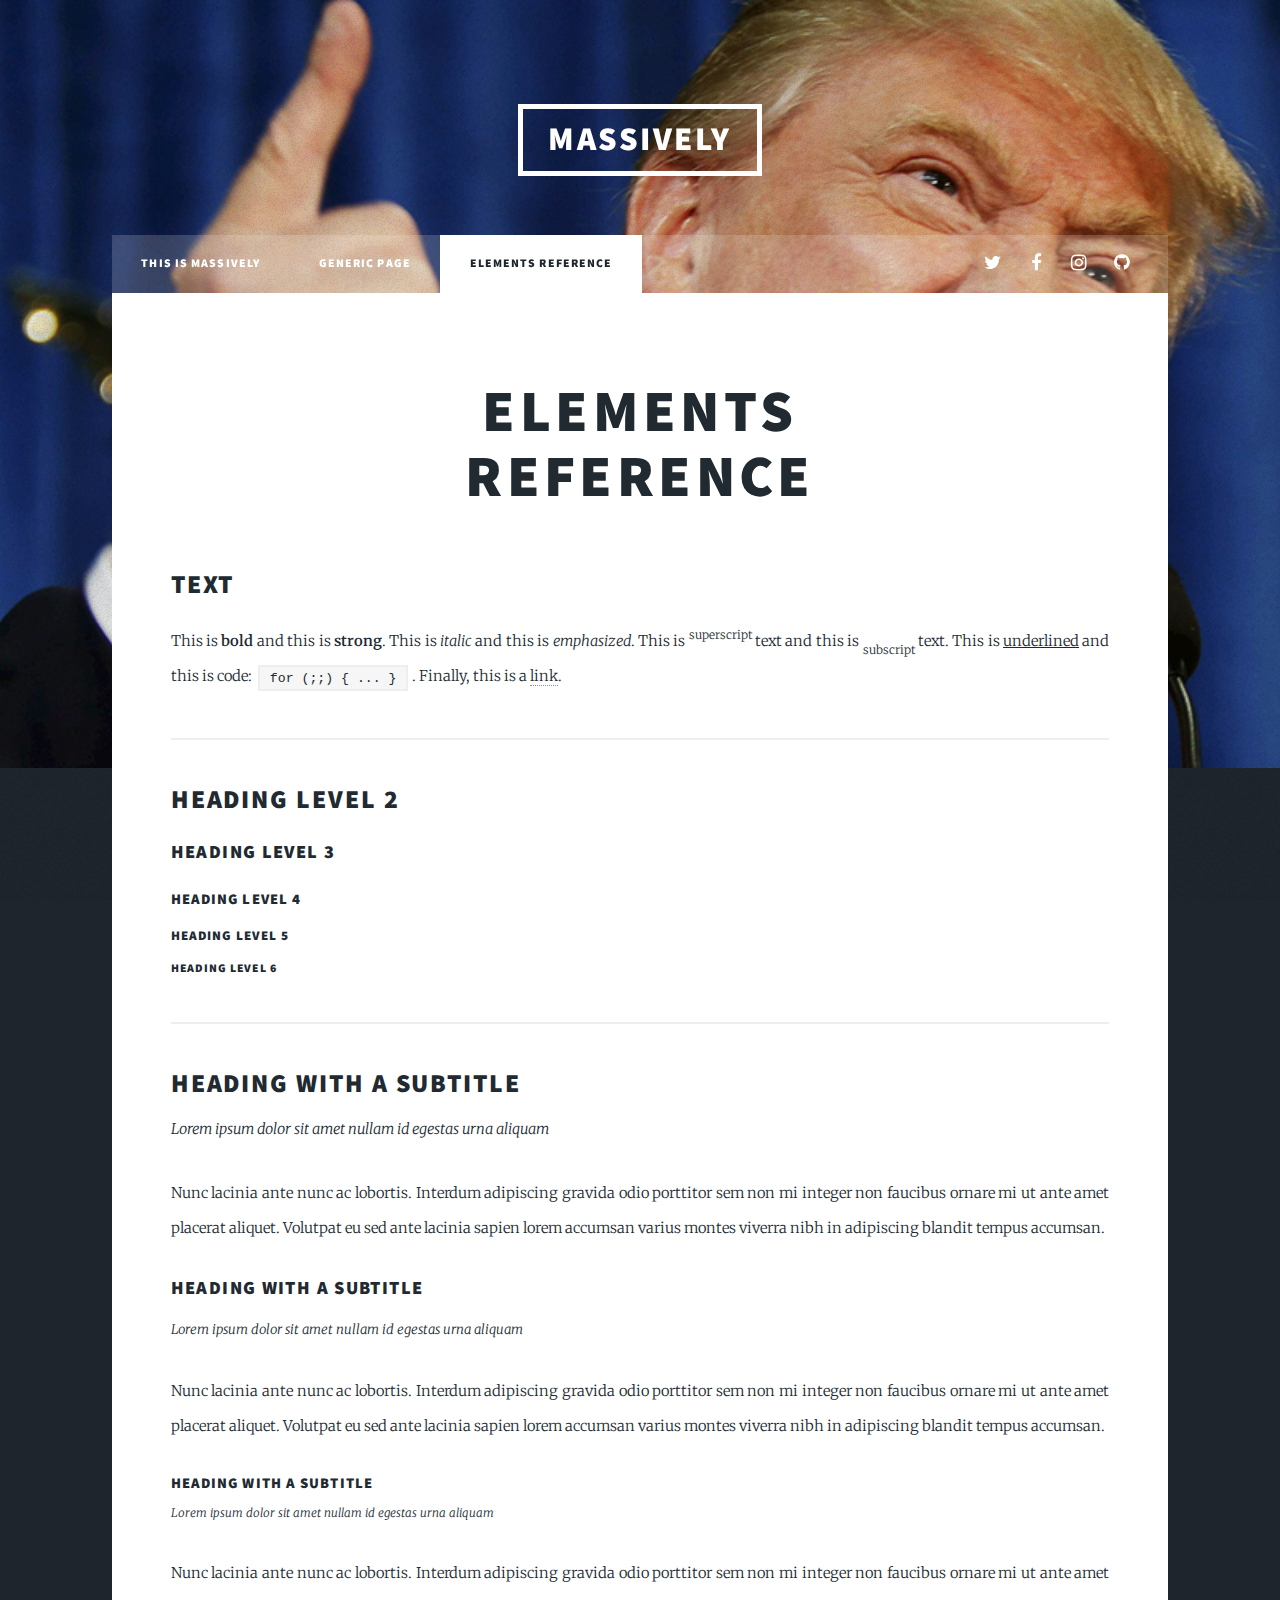
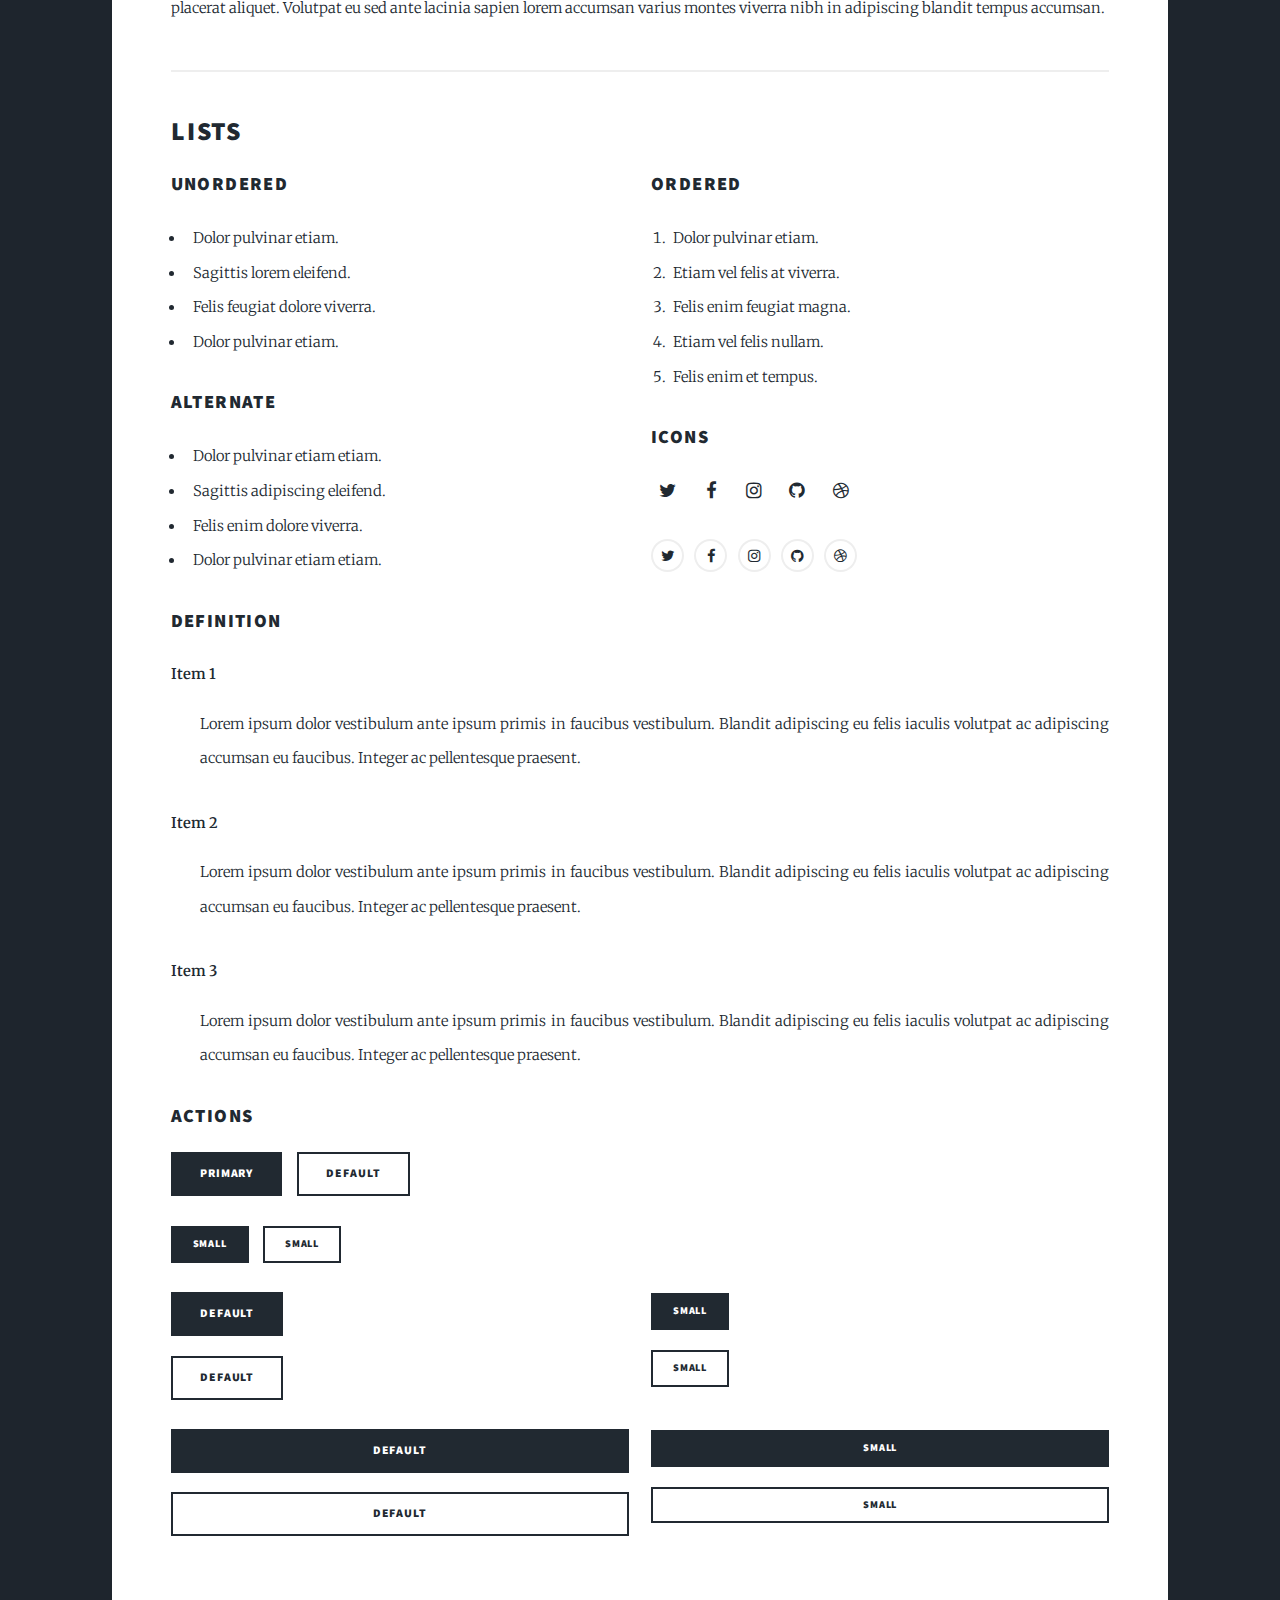
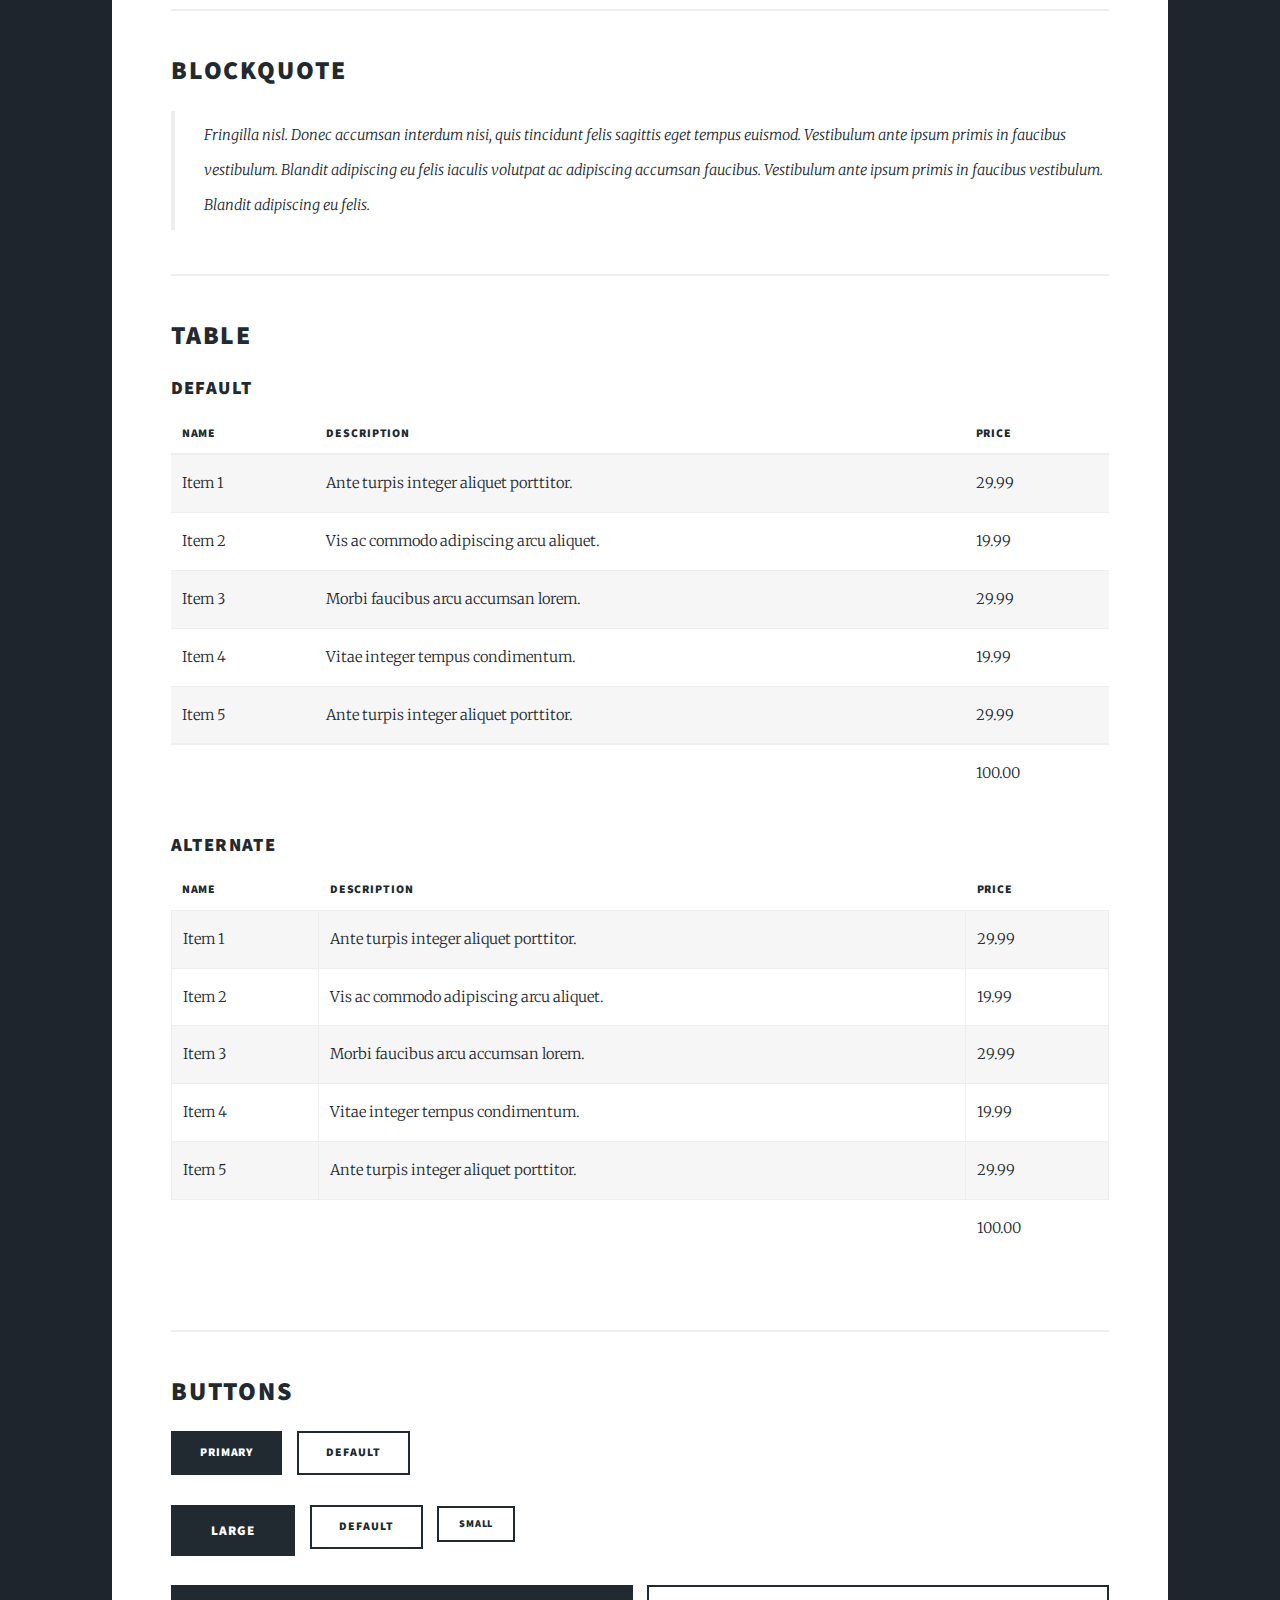
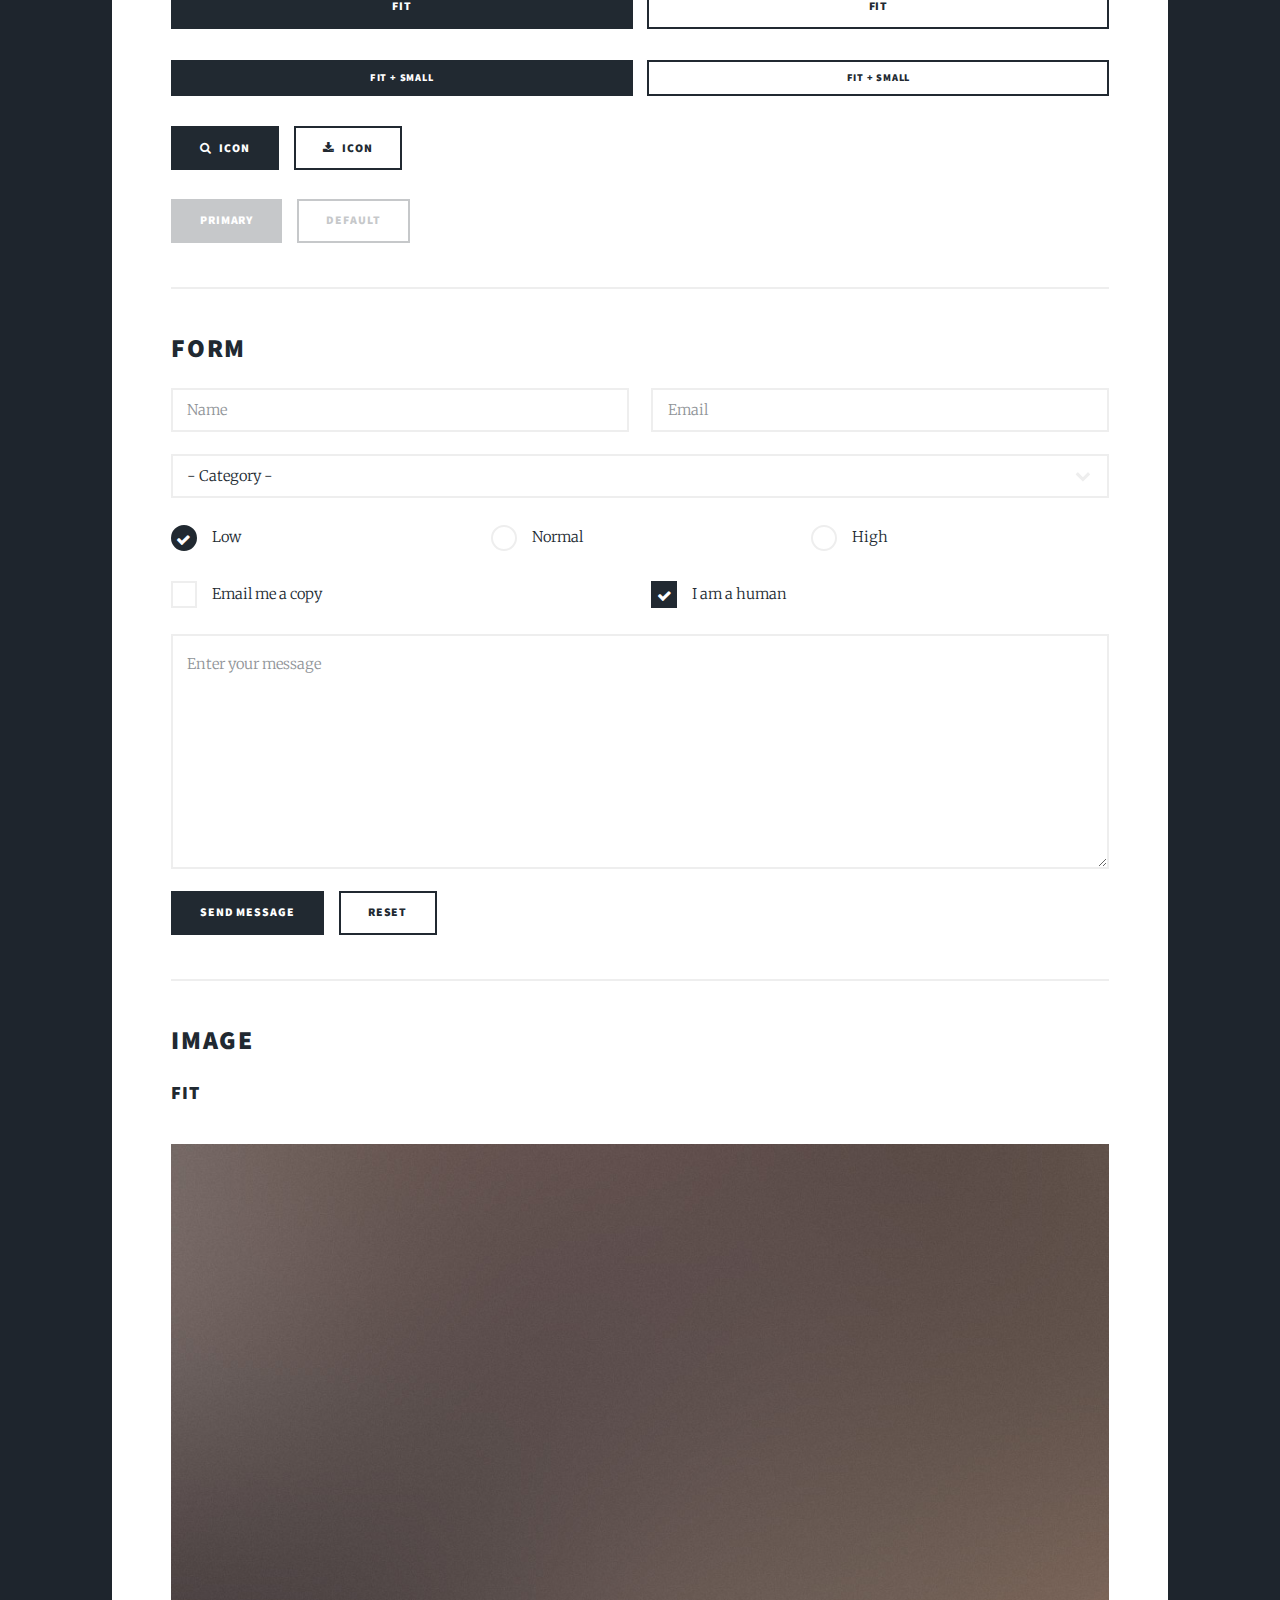
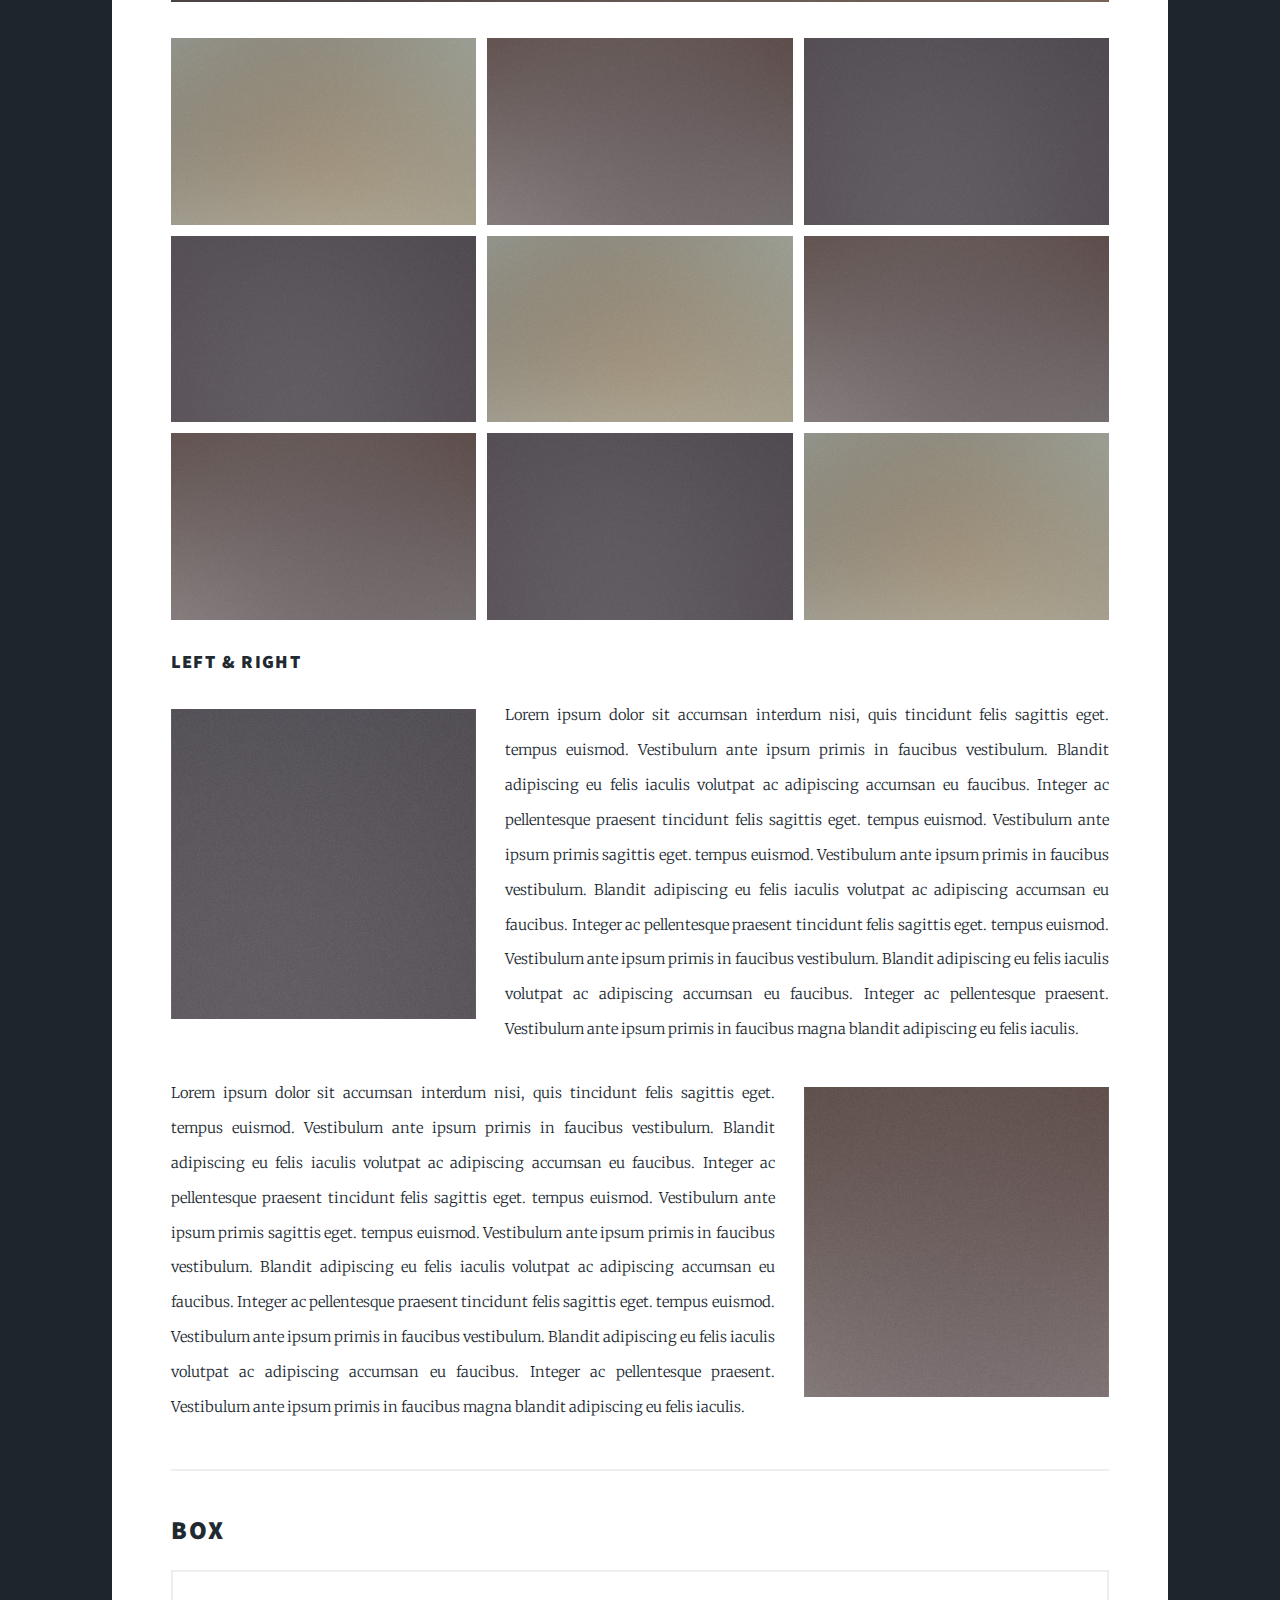
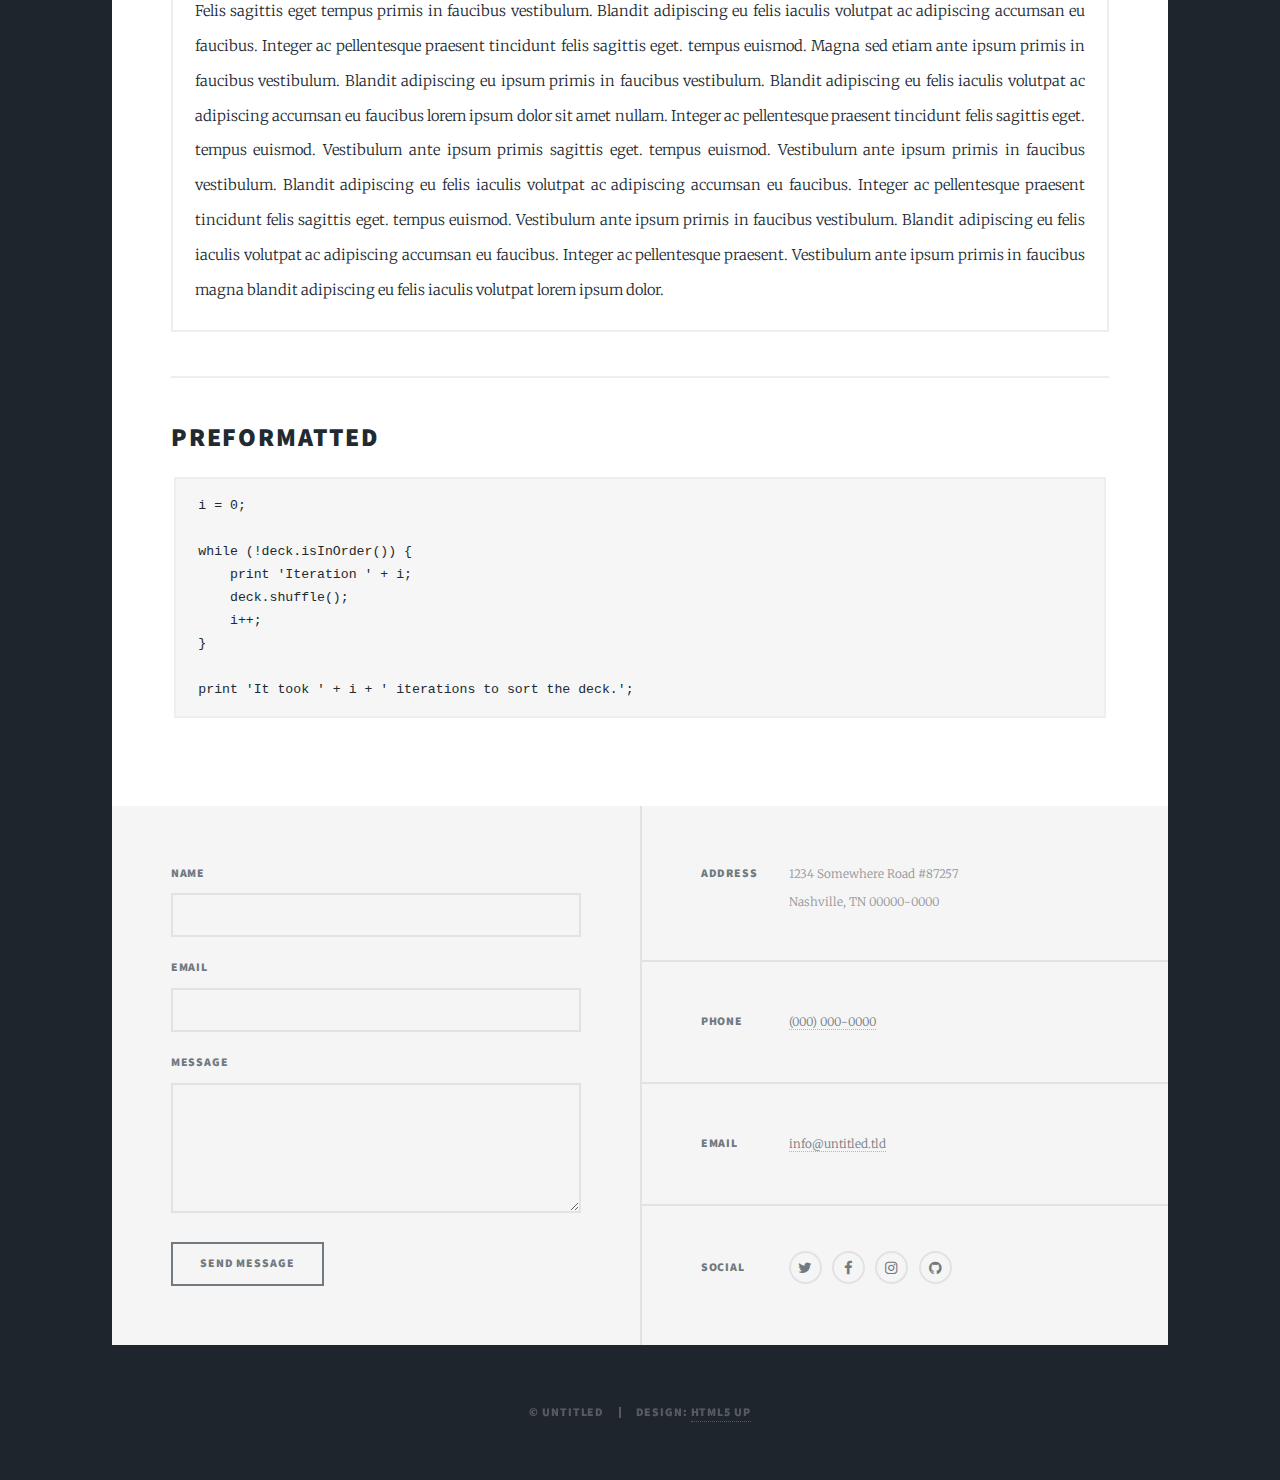
==== commit 1e261243: "new template" ====
--- a/elements.html
+++ b/elements.html
@@ -1,12 +1,12 @@
 <!DOCTYPE HTML>
 <!--
-	Hyperspace by HTML5 UP
+	Massively by HTML5 UP
 	html5up.net | @ajlkn
 	Free for personal and commercial use under the CCA 3.0 license (html5up.net/license)
 -->
 <html>
 	<head>
-		<title>Elements - Hyperspace by HTML5 UP</title>
+		<title>Elements Reference - Massively by HTML5 UP</title>
 		<meta charset="utf-8" />
 		<meta name="viewport" content="width=device-width, initial-scale=1, user-scalable=no" />
 		<link rel="stylesheet" href="assets/css/main.css" />
@@ -14,126 +14,186 @@
 	</head>
 	<body class="is-preload">
 
-		<!-- Header -->
-			<header id="header">
-				<a href="index.html" class="title">Hyperspace</a>
-				<nav>
-					<ul>
-						<li><a href="index.html">Home</a></li>
-						<li><a href="generic.html">Generic</a></li>
-						<li><a href="elements.html"  class="active">Elements</a></li>
-					</ul>
-				</nav>
-			</header>
-
 		<!-- Wrapper -->
 			<div id="wrapper">
 
+				<!-- Header -->
+					<header id="header">
+						<a href="index.html" class="logo">Massively</a>
+					</header>
+
+				<!-- Nav -->
+					<nav id="nav">
+						<ul class="links">
+							<li><a href="index.html">This is Massively</a></li>
+							<li><a href="generic.html">Generic Page</a></li>
+							<li class="active"><a href="elements.html">Elements Reference</a></li>
+						</ul>
+						<ul class="icons">
+							<li><a href="#" class="icon fa-twitter"><span class="label">Twitter</span></a></li>
+							<li><a href="#" class="icon fa-facebook"><span class="label">Facebook</span></a></li>
+							<li><a href="#" class="icon fa-instagram"><span class="label">Instagram</span></a></li>
+							<li><a href="#" class="icon fa-github"><span class="label">GitHub</span></a></li>
+						</ul>
+					</nav>
+
 				<!-- Main -->
-					<section id="main" class="wrapper">
-						<div class="inner">
-							<h1 class="major">Elements</h1>
-
-							<!-- Text -->
-								<section>
+					<div id="main">
+
+						<!-- Post -->
+							<section class="post">
+								<header class="major">
+									<h1>Elements<br />
+									Reference</h1>
+								</header>
+
+								<!-- Text stuff -->
 									<h2>Text</h2>
 									<p>This is <b>bold</b> and this is <strong>strong</strong>. This is <i>italic</i> and this is <em>emphasized</em>.
 									This is <sup>superscript</sup> text and this is <sub>subscript</sub> text.
-									This is <u>underlined</u> and this is code: <code>for (;;) { ... }</code>. Finally, <a href="#">this is a link</a>.</p>
-									<hr />
-									<p>Nunc lacinia ante nunc ac lobortis. Interdum adipiscing gravida odio porttitor sem non mi integer non faucibus ornare mi ut ante amet placerat aliquet. Volutpat eu sed ante lacinia sapien lorem accumsan varius montes viverra nibh in adipiscing blandit tempus accumsan.</p>
+									This is <u>underlined</u> and this is code: <code>for (;;) { ... }</code>.
+									Finally, this is a <a href="#">link</a>.</p>
 									<hr />
 									<h2>Heading Level 2</h2>
 									<h3>Heading Level 3</h3>
 									<h4>Heading Level 4</h4>
-									<hr />
-									<h3>Blockquote</h3>
-									<blockquote>Fringilla nisl. Donec accumsan interdum nisi, quis tincidunt felis sagittis eget tempus euismod. Vestibulum ante ipsum primis in faucibus vestibulum. Blandit adipiscing eu felis iaculis volutpat ac adipiscing accumsan faucibus. Vestibulum ante ipsum primis in faucibus lorem ipsum dolor sit amet nullam adipiscing eu felis.</blockquote>
-									<h3>Preformatted</h3>
-									<pre><code>i = 0;
-
-while (!deck.isInOrder()) {
-    print 'Iteration ' + i;
-    deck.shuffle();
-    i++;
-}
-
-print 'It took ' + i + ' iterations to sort the deck.';</code></pre>
-								</section>
-
-							<!-- Lists -->
-								<section>
+									<h5>Heading Level 5</h5>
+									<h6>Heading Level 6</h6>
+									<hr />
+									<header>
+										<h2>Heading with a Subtitle</h2>
+										<p>Lorem ipsum dolor sit amet nullam id egestas urna aliquam</p>
+									</header>
+									<p>Nunc lacinia ante nunc ac lobortis. Interdum adipiscing gravida odio porttitor sem non mi integer non faucibus ornare mi ut ante amet placerat aliquet. Volutpat eu sed ante lacinia sapien lorem accumsan varius montes viverra nibh in adipiscing blandit tempus accumsan.</p>
+									<header>
+										<h3>Heading with a Subtitle</h3>
+										<p>Lorem ipsum dolor sit amet nullam id egestas urna aliquam</p>
+									</header>
+									<p>Nunc lacinia ante nunc ac lobortis. Interdum adipiscing gravida odio porttitor sem non mi integer non faucibus ornare mi ut ante amet placerat aliquet. Volutpat eu sed ante lacinia sapien lorem accumsan varius montes viverra nibh in adipiscing blandit tempus accumsan.</p>
+									<header>
+										<h4>Heading with a Subtitle</h4>
+										<p>Lorem ipsum dolor sit amet nullam id egestas urna aliquam</p>
+									</header>
+									<p>Nunc lacinia ante nunc ac lobortis. Interdum adipiscing gravida odio porttitor sem non mi integer non faucibus ornare mi ut ante amet placerat aliquet. Volutpat eu sed ante lacinia sapien lorem accumsan varius montes viverra nibh in adipiscing blandit tempus accumsan.</p>
+
+									<hr />
+
+								<!-- Lists -->
 									<h2>Lists</h2>
 									<div class="row">
-										<div class="col-6 col-12-medium">
+										<div class="col-6 col-12-small">
+
 											<h3>Unordered</h3>
 											<ul>
 												<li>Dolor pulvinar etiam.</li>
-												<li>Sagittis adipiscing.</li>
-												<li>Felis enim feugiat.</li>
-											</ul>
+												<li>Sagittis lorem eleifend.</li>
+												<li>Felis feugiat dolore viverra.</li>
+												<li>Dolor pulvinar etiam.</li>
+											</ul>
+
 											<h3>Alternate</h3>
 											<ul class="alt">
-												<li>Dolor pulvinar etiam.</li>
-												<li>Sagittis adipiscing.</li>
-												<li>Felis enim feugiat.</li>
-											</ul>
-										</div>
-										<div class="col-6 col-12-medium">
+												<li>Dolor pulvinar etiam etiam.</li>
+												<li>Sagittis adipiscing eleifend.</li>
+												<li>Felis enim dolore viverra.</li>
+												<li>Dolor pulvinar etiam etiam.</li>
+											</ul>
+
+										</div>
+										<div class="col-6 col-12-small">
+
 											<h3>Ordered</h3>
 											<ol>
 												<li>Dolor pulvinar etiam.</li>
-												<li>Etiam vel felis viverra.</li>
-												<li>Felis enim feugiat.</li>
-												<li>Dolor pulvinar etiam.</li>
-												<li>Etiam vel felis lorem.</li>
-												<li>Felis enim et feugiat.</li>
+												<li>Etiam vel felis at viverra.</li>
+												<li>Felis enim feugiat magna.</li>
+												<li>Etiam vel felis nullam.</li>
+												<li>Felis enim et tempus.</li>
 											</ol>
+
 											<h3>Icons</h3>
 											<ul class="icons">
 												<li><a href="#" class="icon fa-twitter"><span class="label">Twitter</span></a></li>
 												<li><a href="#" class="icon fa-facebook"><span class="label">Facebook</span></a></li>
 												<li><a href="#" class="icon fa-instagram"><span class="label">Instagram</span></a></li>
 												<li><a href="#" class="icon fa-github"><span class="label">Github</span></a></li>
-											</ul>
-										</div>
-									</div>
-									<h2>Actions</h2>
+												<li><a href="#" class="icon fa-dribbble"><span class="label">Dribbble</span></a></li>
+											</ul>
+											<ul class="icons alt">
+												<li><a href="#" class="icon alt fa-twitter"><span class="label">Twitter</span></a></li>
+												<li><a href="#" class="icon alt fa-facebook"><span class="label">Facebook</span></a></li>
+												<li><a href="#" class="icon alt fa-instagram"><span class="label">Instagram</span></a></li>
+												<li><a href="#" class="icon alt fa-github"><span class="label">Github</span></a></li>
+												<li><a href="#" class="icon alt fa-dribbble"><span class="label">Dribbble</span></a></li>
+											</ul>
+
+										</div>
+									</div>
+									<h3>Definition</h3>
+									<dl>
+										<dt>Item 1</dt>
+										<dd>
+											<p>Lorem ipsum dolor vestibulum ante ipsum primis in faucibus vestibulum. Blandit adipiscing eu felis iaculis volutpat ac adipiscing accumsan eu faucibus. Integer ac pellentesque praesent.</p>
+										</dd>
+										<dt>Item 2</dt>
+										<dd>
+											<p>Lorem ipsum dolor vestibulum ante ipsum primis in faucibus vestibulum. Blandit adipiscing eu felis iaculis volutpat ac adipiscing accumsan eu faucibus. Integer ac pellentesque praesent.</p>
+										</dd>
+										<dt>Item 3</dt>
+										<dd>
+											<p>Lorem ipsum dolor vestibulum ante ipsum primis in faucibus vestibulum. Blandit adipiscing eu felis iaculis volutpat ac adipiscing accumsan eu faucibus. Integer ac pellentesque praesent.</p>
+										</dd>
+									</dl>
+
+									<h3>Actions</h3>
+									<ul class="actions">
+										<li><a href="#" class="button primary">Primary</a></li>
+										<li><a href="#" class="button">Default</a></li>
+									</ul>
+									<ul class="actions small">
+										<li><a href="#" class="button primary small">Small</a></li>
+										<li><a href="#" class="button small">Small</a></li>
+									</ul>
 									<div class="row">
-										<div class="col-6 col-12-medium">
-											<ul class="actions">
-												<li><a href="#" class="button primary">Default</a></li>
-												<li><a href="#" class="button">Default</a></li>
-											</ul>
-											<ul class="actions small">
-												<li><a href="#" class="button primary small">Small</a></li>
-												<li><a href="#" class="button small">Small</a></li>
-											</ul>
+										<div class="col-6 col-12-small">
 											<ul class="actions stacked">
 												<li><a href="#" class="button primary">Default</a></li>
 												<li><a href="#" class="button">Default</a></li>
 											</ul>
+										</div>
+										<div class="col-6 col-12-small">
 											<ul class="actions stacked">
 												<li><a href="#" class="button primary small">Small</a></li>
 												<li><a href="#" class="button small">Small</a></li>
 											</ul>
 										</div>
-										<div class="col-6 col-12-medium">
+									</div>
+									<div class="row">
+										<div class="col-6 col-12-small">
 											<ul class="actions stacked">
 												<li><a href="#" class="button primary fit">Default</a></li>
 												<li><a href="#" class="button fit">Default</a></li>
 											</ul>
+										</div>
+										<div class="col-6 col-12-small">
 											<ul class="actions stacked">
 												<li><a href="#" class="button primary small fit">Small</a></li>
 												<li><a href="#" class="button small fit">Small</a></li>
 											</ul>
 										</div>
 									</div>
-								</section>
-
-							<!-- Table -->
-								<section>
+
+									<hr />
+
+								<!-- Blockquote -->
+									<h2>Blockquote</h2>
+									<blockquote>Fringilla nisl. Donec accumsan interdum nisi, quis tincidunt felis sagittis eget tempus euismod. Vestibulum ante ipsum primis in faucibus vestibulum. Blandit adipiscing eu felis iaculis volutpat ac adipiscing accumsan faucibus. Vestibulum ante ipsum primis in faucibus vestibulum. Blandit adipiscing eu felis.</blockquote>
+
+									<hr />
+
+								<!-- Table -->
 									<h2>Table</h2>
+
 									<h3>Default</h3>
 									<div class="table-wrapper">
 										<table>
@@ -146,27 +206,27 @@
 											</thead>
 											<tbody>
 												<tr>
-													<td>Item One</td>
+													<td>Item 1</td>
 													<td>Ante turpis integer aliquet porttitor.</td>
 													<td>29.99</td>
 												</tr>
 												<tr>
-													<td>Item Two</td>
+													<td>Item 2</td>
 													<td>Vis ac commodo adipiscing arcu aliquet.</td>
 													<td>19.99</td>
 												</tr>
 												<tr>
-													<td>Item Three</td>
+													<td>Item 3</td>
 													<td> Morbi faucibus arcu accumsan lorem.</td>
 													<td>29.99</td>
 												</tr>
 												<tr>
-													<td>Item Four</td>
+													<td>Item 4</td>
 													<td>Vitae integer tempus condimentum.</td>
 													<td>19.99</td>
 												</tr>
 												<tr>
-													<td>Item Five</td>
+													<td>Item 5</td>
 													<td>Ante turpis integer aliquet porttitor.</td>
 													<td>29.99</td>
 												</tr>
@@ -192,27 +252,27 @@
 											</thead>
 											<tbody>
 												<tr>
-													<td>Item One</td>
+													<td>Item 1</td>
 													<td>Ante turpis integer aliquet porttitor.</td>
 													<td>29.99</td>
 												</tr>
 												<tr>
-													<td>Item Two</td>
+													<td>Item 2</td>
 													<td>Vis ac commodo adipiscing arcu aliquet.</td>
 													<td>19.99</td>
 												</tr>
 												<tr>
-													<td>Item Three</td>
+													<td>Item 3</td>
 													<td> Morbi faucibus arcu accumsan lorem.</td>
 													<td>29.99</td>
 												</tr>
 												<tr>
-													<td>Item Four</td>
+													<td>Item 4</td>
 													<td>Vitae integer tempus condimentum.</td>
 													<td>19.99</td>
 												</tr>
 												<tr>
-													<td>Item Five</td>
+													<td>Item 5</td>
 													<td>Ante turpis integer aliquet porttitor.</td>
 													<td>29.99</td>
 												</tr>
@@ -225,44 +285,42 @@
 											</tfoot>
 										</table>
 									</div>
-								</section>
-
-							<!-- Buttons -->
-								<section>
-									<h3>Buttons</h3>
+
+									<hr />
+
+								<!-- Buttons -->
+									<h2>Buttons</h2>
 									<ul class="actions">
 										<li><a href="#" class="button primary">Primary</a></li>
 										<li><a href="#" class="button">Default</a></li>
 									</ul>
 									<ul class="actions">
-										<li><a href="#" class="button large">Large</a></li>
+										<li><a href="#" class="button primary large">Large</a></li>
 										<li><a href="#" class="button">Default</a></li>
 										<li><a href="#" class="button small">Small</a></li>
 									</ul>
 									<ul class="actions fit">
 										<li><a href="#" class="button primary fit">Fit</a></li>
 										<li><a href="#" class="button fit">Fit</a></li>
-										<li><a href="#" class="button fit">Fit</a></li>
 									</ul>
 									<ul class="actions fit small">
 										<li><a href="#" class="button primary fit small">Fit + Small</a></li>
 										<li><a href="#" class="button fit small">Fit + Small</a></li>
-										<li><a href="#" class="button fit small">Fit + Small</a></li>
 									</ul>
 									<ul class="actions">
-										<li><a href="#" class="button primary icon fa-download">Icon</a></li>
-										<li><a href="#" class="button icon fa-upload">Icon</a></li>
-										<li><a href="#" class="button icon fa-save">Icon</a></li>
+										<li><a href="#" class="button primary icon fa-search">Icon</a></li>
+										<li><a href="#" class="button icon fa-download">Icon</a></li>
 									</ul>
 									<ul class="actions">
-										<li><span class="button primary disabled">Disabled</span></li>
-										<li><span class="button disabled">Disabled</span></li>
-									</ul>
-								</section>
-
-							<!-- Form -->
-								<section>
+										<li><span class="button primary disabled">Primary</span></li>
+										<li><span class="button disabled">Default</span></li>
+									</ul>
+
+									<hr />
+
+								<!-- Form -->
 									<h2>Form</h2>
+
 									<form method="post" action="#">
 										<div class="row gtr-uniform">
 											<div class="col-6 col-12-xsmall">
@@ -271,6 +329,7 @@
 											<div class="col-6 col-12-xsmall">
 												<input type="email" name="demo-email" id="demo-email" value="" placeholder="Email" />
 											</div>
+											<!-- Break -->
 											<div class="col-12">
 												<select name="demo-category" id="demo-category">
 													<option value="">- Category -</option>
@@ -280,6 +339,7 @@
 													<option value="1">Human Resources</option>
 												</select>
 											</div>
+											<!-- Break -->
 											<div class="col-4 col-12-small">
 												<input type="radio" id="demo-priority-low" name="demo-priority" checked>
 												<label for="demo-priority-low">Low</label>
@@ -292,17 +352,20 @@
 												<input type="radio" id="demo-priority-high" name="demo-priority">
 												<label for="demo-priority-high">High</label>
 											</div>
+											<!-- Break -->
 											<div class="col-6 col-12-small">
 												<input type="checkbox" id="demo-copy" name="demo-copy">
 												<label for="demo-copy">Email me a copy</label>
 											</div>
 											<div class="col-6 col-12-small">
 												<input type="checkbox" id="demo-human" name="demo-human" checked>
-												<label for="demo-human">Not a robot</label>
-											</div>
+												<label for="demo-human">I am a human</label>
+											</div>
+											<!-- Break -->
 											<div class="col-12">
 												<textarea name="demo-message" id="demo-message" placeholder="Enter your message" rows="6"></textarea>
 											</div>
+											<!-- Break -->
 											<div class="col-12">
 												<ul class="actions">
 													<li><input type="submit" value="Send Message" class="primary" /></li>
@@ -311,44 +374,116 @@
 											</div>
 										</div>
 									</form>
-								</section>
-
-							<!-- Image -->
-								<section>
+
+									<hr />
+
+								<!-- Image -->
 									<h2>Image</h2>
+
 									<h3>Fit</h3>
+									<span class="image fit"><img src="images/pic01.jpg" alt="" /></span>
 									<div class="box alt">
-										<div class="row gtr-uniform">
-											<div class="col-12"><span class="image fit"><img src="images/pic04.jpg" alt="" /></span></div>
-											<div class="col-4"><span class="image fit"><img src="images/pic01.jpg" alt="" /></span></div>
+										<div class="row gtr-50 gtr-uniform">
 											<div class="col-4"><span class="image fit"><img src="images/pic02.jpg" alt="" /></span></div>
 											<div class="col-4"><span class="image fit"><img src="images/pic03.jpg" alt="" /></span></div>
-											<div class="col-4"><span class="image fit"><img src="images/pic03.jpg" alt="" /></span></div>
-											<div class="col-4"><span class="image fit"><img src="images/pic01.jpg" alt="" /></span></div>
-											<div class="col-4"><span class="image fit"><img src="images/pic02.jpg" alt="" /></span></div>
+											<div class="col-4"><span class="image fit"><img src="images/pic04.jpg" alt="" /></span></div>
+											<!-- Break -->
+											<div class="col-4"><span class="image fit"><img src="images/pic04.jpg" alt="" /></span></div>
 											<div class="col-4"><span class="image fit"><img src="images/pic02.jpg" alt="" /></span></div>
 											<div class="col-4"><span class="image fit"><img src="images/pic03.jpg" alt="" /></span></div>
-											<div class="col-4"><span class="image fit"><img src="images/pic01.jpg" alt="" /></span></div>
-										</div>
-									</div>
+											<!-- Break -->
+											<div class="col-4"><span class="image fit"><img src="images/pic03.jpg" alt="" /></span></div>
+											<div class="col-4"><span class="image fit"><img src="images/pic04.jpg" alt="" /></span></div>
+											<div class="col-4"><span class="image fit"><img src="images/pic02.jpg" alt="" /></span></div>
+										</div>
+									</div>
+
 									<h3>Left &amp; Right</h3>
-									<p><span class="image left"><img src="images/pic05.jpg" alt="" /></span>Fringilla nisl. Donec accumsan interdum nisi, quis tincidunt felis sagittis eget. tempus euismod. Vestibulum ante ipsum primis in faucibus vestibulum. Blandit adipiscing eu felis iaculis volutpat ac adipiscing accumsan eu faucibus. Integer ac pellentesque praesent tincidunt felis sagittis eget. tempus euismod. Vestibulum ante ipsum primis in faucibus vestibulum. Blandit adipiscing eu felis iaculis volutpat ac adipiscing accumsan eu faucibus. Integer ac pellentesque praesent. Donec accumsan interdum nisi, quis tincidunt felis sagittis eget. tempus euismod. Vestibulum ante ipsum primis in faucibus vestibulum. Blandit adipiscing eu felis iaculis volutpat ac adipiscing accumsan eu faucibus. Integer ac pellentesque praesent tincidunt felis sagittis eget. tempus euismod. Vestibulum ante ipsum primis in faucibus vestibulum. Blandit adipiscing eu felis iaculis volutpat ac adipiscing accumsan eu faucibus. Integer ac pellentesque praesent. Blandit adipiscing eu felis iaculis volutpat ac adipiscing accumsan eu faucibus. Integer ac pellentesque praesent tincidunt felis sagittis eget. tempus euismod. Vestibulum ante ipsum primis in faucibus vestibulum. Blandit adipiscing eu felis iaculis volutpat ac adipiscing accumsan eu faucibus. Integer ac pellentesque praesent.</p>
-									<p><span class="image right"><img src="images/pic06.jpg" alt="" /></span>Fringilla nisl. Donec accumsan interdum nisi, quis tincidunt felis sagittis eget. tempus euismod. Vestibulum ante ipsum primis in faucibus vestibulum. Blandit adipiscing eu felis iaculis volutpat ac adipiscing accumsan eu faucibus. Integer ac pellentesque praesent tincidunt felis sagittis eget. tempus euismod. Vestibulum ante ipsum primis in faucibus vestibulum. Blandit adipiscing eu felis iaculis volutpat ac adipiscing accumsan eu faucibus. Integer ac pellentesque praesent. Donec accumsan interdum nisi, quis tincidunt felis sagittis eget. tempus euismod. Vestibulum ante ipsum primis in faucibus vestibulum. Blandit adipiscing eu felis iaculis volutpat ac adipiscing accumsan eu faucibus. Integer ac pellentesque praesent tincidunt felis sagittis eget. tempus euismod. Vestibulum ante ipsum primis in faucibus vestibulum. Blandit adipiscing eu felis iaculis volutpat ac adipiscing accumsan eu faucibus. Integer ac pellentesque praesent. Blandit adipiscing eu felis iaculis volutpat ac adipiscing accumsan eu faucibus. Integer ac pellentesque praesent tincidunt felis sagittis eget. tempus euismod. Vestibulum ante ipsum primis in faucibus vestibulum. Blandit adipiscing eu felis iaculis volutpat ac adipiscing accumsan eu faucibus. Integer ac pellentesque praesent.</p>
-								</section>
-
-						</div>
-					</section>
+									<p><span class="image left"><img src="images/pic08.jpg" alt="" /></span>Lorem ipsum dolor sit accumsan interdum nisi, quis tincidunt felis sagittis eget. tempus euismod. Vestibulum ante ipsum primis in faucibus vestibulum. Blandit adipiscing eu felis iaculis volutpat ac adipiscing accumsan eu faucibus. Integer ac pellentesque praesent tincidunt felis sagittis eget. tempus euismod. Vestibulum ante ipsum primis sagittis eget. tempus euismod. Vestibulum ante ipsum primis in faucibus vestibulum. Blandit adipiscing eu felis iaculis volutpat ac adipiscing accumsan eu faucibus. Integer ac pellentesque praesent tincidunt felis sagittis eget. tempus euismod. Vestibulum ante ipsum primis in faucibus vestibulum. Blandit adipiscing eu felis iaculis volutpat ac adipiscing accumsan eu faucibus. Integer ac pellentesque praesent. Vestibulum ante ipsum primis in faucibus magna blandit adipiscing eu felis iaculis.</p>
+									<p><span class="image right"><img src="images/pic09.jpg" alt="" /></span>Lorem ipsum dolor sit accumsan interdum nisi, quis tincidunt felis sagittis eget. tempus euismod. Vestibulum ante ipsum primis in faucibus vestibulum. Blandit adipiscing eu felis iaculis volutpat ac adipiscing accumsan eu faucibus. Integer ac pellentesque praesent tincidunt felis sagittis eget. tempus euismod. Vestibulum ante ipsum primis sagittis eget. tempus euismod. Vestibulum ante ipsum primis in faucibus vestibulum. Blandit adipiscing eu felis iaculis volutpat ac adipiscing accumsan eu faucibus. Integer ac pellentesque praesent tincidunt felis sagittis eget. tempus euismod. Vestibulum ante ipsum primis in faucibus vestibulum. Blandit adipiscing eu felis iaculis volutpat ac adipiscing accumsan eu faucibus. Integer ac pellentesque praesent. Vestibulum ante ipsum primis in faucibus magna blandit adipiscing eu felis iaculis.</p>
+
+									<hr />
+
+								<!-- Box -->
+									<h2>Box</h2>
+									<div class="box">
+										<p>Felis sagittis eget tempus primis in faucibus vestibulum. Blandit adipiscing eu felis iaculis volutpat ac adipiscing accumsan eu faucibus. Integer ac pellentesque praesent tincidunt felis sagittis eget. tempus euismod. Magna sed etiam ante ipsum primis in faucibus vestibulum. Blandit adipiscing eu ipsum primis in faucibus vestibulum. Blandit adipiscing eu felis iaculis volutpat ac adipiscing accumsan eu faucibus lorem ipsum dolor sit amet nullam. Integer ac pellentesque praesent tincidunt felis sagittis eget. tempus euismod. Vestibulum ante ipsum primis sagittis eget. tempus euismod. Vestibulum ante ipsum primis in faucibus vestibulum. Blandit adipiscing eu felis iaculis volutpat ac adipiscing accumsan eu faucibus. Integer ac pellentesque praesent tincidunt felis sagittis eget. tempus euismod. Vestibulum ante ipsum primis in faucibus vestibulum. Blandit adipiscing eu felis iaculis volutpat ac adipiscing accumsan eu faucibus. Integer ac pellentesque praesent. Vestibulum ante ipsum primis in faucibus magna blandit adipiscing eu felis iaculis volutpat lorem ipsum dolor.</p>
+									</div>
+
+									<hr />
+
+								<!-- Preformatted Code -->
+									<h2>Preformatted</h2>
+									<pre><code>i = 0;
+
+while (!deck.isInOrder()) {
+    print 'Iteration ' + i;
+    deck.shuffle();
+    i++;
+}
+
+print 'It took ' + i + ' iterations to sort the deck.';
+</code></pre>
+
+							</section>
+
+					</div>
+
+				<!-- Footer -->
+					<footer id="footer">
+						<section>
+							<form method="post" action="#">
+								<div class="fields">
+									<div class="field">
+										<label for="name">Name</label>
+										<input type="text" name="name" id="name" />
+									</div>
+									<div class="field">
+										<label for="email">Email</label>
+										<input type="text" name="email" id="email" />
+									</div>
+									<div class="field">
+										<label for="message">Message</label>
+										<textarea name="message" id="message" rows="3"></textarea>
+									</div>
+								</div>
+								<ul class="actions">
+									<li><input type="submit" value="Send Message" /></li>
+								</ul>
+							</form>
+						</section>
+						<section class="split contact">
+							<section class="alt">
+								<h3>Address</h3>
+								<p>1234 Somewhere Road #87257<br />
+								Nashville, TN 00000-0000</p>
+							</section>
+							<section>
+								<h3>Phone</h3>
+								<p><a href="#">(000) 000-0000</a></p>
+							</section>
+							<section>
+								<h3>Email</h3>
+								<p><a href="#">info@untitled.tld</a></p>
+							</section>
+							<section>
+								<h3>Social</h3>
+								<ul class="icons alt">
+									<li><a href="#" class="icon alt fa-twitter"><span class="label">Twitter</span></a></li>
+									<li><a href="#" class="icon alt fa-facebook"><span class="label">Facebook</span></a></li>
+									<li><a href="#" class="icon alt fa-instagram"><span class="label">Instagram</span></a></li>
+									<li><a href="#" class="icon alt fa-github"><span class="label">GitHub</span></a></li>
+								</ul>
+							</section>
+						</section>
+					</footer>
+
+				<!-- Copyright -->
+					<div id="copyright">
+						<ul><li>&copy; Untitled</li><li>Design: <a href="https://html5up.net">HTML5 UP</a></li></ul>
+					</div>
 
 			</div>
-
-		<!-- Footer -->
-			<footer id="footer" class="wrapper alt">
-				<div class="inner">
-					<ul class="menu">
-						<li>&copy; Untitled. All rights reserved.</li><li>Design: <a href="http://html5up.net">HTML5 UP</a></li>
-					</ul>
-				</div>
-			</footer>
 
 		<!-- Scripts -->
 			<script src="assets/js/jquery.min.js"></script>
--- a/assets/css/main.css
+++ b/assets/css/main.css
@@ -1,7 +1,8 @@
 @import url(font-awesome.min.css);
+@import url("https://fonts.googleapis.com/css?family=Merriweather:300,700,300italic,700italic|Source+Sans+Pro:900");
 
 /*
-	Hyperspace by HTML5 UP
+	Massively by HTML5 UP
 	html5up.net | @ajlkn
 	Free for personal and commercial use under the CCA 3.0 license (html5up.net/license)
 */
@@ -98,7 +99,7 @@
 	}
 
 	body {
-		background: #312450;
+		background-color: #1e252d;
 	}
 
 		body.is-preload *, body.is-preload *:before, body.is-preload *:after {
@@ -114,56 +115,60 @@
 
 /* Type */
 
+	html {
+		font-size: 16pt;
+	}
+
+		@media screen and (max-width: 1680px) {
+
+			html {
+				font-size: 12pt;
+			}
+
+		}
+
+		@media screen and (max-width: 1280px) {
+
+			html {
+				font-size: 11pt;
+			}
+
+		}
+
+		@media screen and (max-width: 360px) {
+
+			html {
+				font-size: 10pt;
+			}
+
+		}
+
+	body {
+		color: #212931;
+	}
+
 	body, input, select, textarea {
-		color: rgba(255, 255, 255, 0.55);
-		font-family: Arial, Helvetica, sans-serif;
-		font-size: 16.5pt;
-		font-weight: normal;
-		line-height: 1.75;
-	}
-
-		@media screen and (max-width: 1680px) {
-
-			body, input, select, textarea {
-				font-size: 13pt;
-			}
-
-		}
-
-		@media screen and (max-width: 1280px) {
-
-			body, input, select, textarea {
-				font-size: 12pt;
-			}
-
-		}
-
-		@media screen and (max-width: 360px) {
-
-			body, input, select, textarea {
-				font-size: 11pt;
-			}
-
-		}
+		font-family: "Merriweather", Georgia, serif;
+		font-weight: 300;
+		font-size: 1rem;
+		line-height: 2.375;
+	}
 
 	a {
-		-moz-transition: color 0.2s ease, border-bottom-color 0.2s ease;
-		-webkit-transition: color 0.2s ease, border-bottom-color 0.2s ease;
-		-ms-transition: color 0.2s ease, border-bottom-color 0.2s ease;
-		transition: color 0.2s ease, border-bottom-color 0.2s ease;
-		border-bottom: dotted 1px rgba(255, 255, 255, 0.35);
-		color: inherit;
+		-moz-transition: color 0.2s ease-in-out, background-color 0.2s ease-in-out, border-color 0.2s ease-in-out, box-shadow 0.2s ease-in-out;
+		-webkit-transition: color 0.2s ease-in-out, background-color 0.2s ease-in-out, border-color 0.2s ease-in-out, box-shadow 0.2s ease-in-out;
+		-ms-transition: color 0.2s ease-in-out, background-color 0.2s ease-in-out, border-color 0.2s ease-in-out, box-shadow 0.2s ease-in-out;
+		transition: color 0.2s ease-in-out, background-color 0.2s ease-in-out, border-color 0.2s ease-in-out, box-shadow 0.2s ease-in-out;
+		border-bottom: dotted 1px;
 		text-decoration: none;
 	}
 
 		a:hover {
 			border-bottom-color: transparent;
-			color: #ffffff;
 		}
 
 	strong, b {
-		color: #ffffff;
-		font-weight: bold;
+		font-weight: 600;
 	}
 
 	em, i {
@@ -171,148 +176,103 @@
 	}
 
 	p {
-		margin: 0 0 2em 0;
+		text-align: justify;
+		margin: 0 0 2rem 0;
 	}
 
 	h1, h2, h3, h4, h5, h6 {
-		color: #ffffff;
-		font-weight: bold;
+		font-family: "Source Sans Pro", Helvetica, sans-serif;
+		font-weight: 900;
 		line-height: 1.5;
-		margin: 0 0 0.5em 0;
+		letter-spacing: 0.075em;
+		text-transform: uppercase;
+		margin: 0 0 1rem 0;
 	}
 
 		h1 a, h2 a, h3 a, h4 a, h5 a, h6 a {
+			border-bottom: 0;
 			color: inherit;
 			text-decoration: none;
 		}
 
 	h1 {
-		font-size: 2.75em;
-	}
-
-		h1.major {
-			margin: 0 0 1.3em 0;
-			position: relative;
-			padding-bottom: 0.35em;
-		}
-
-			h1.major:after {
-				background-image: -moz-linear-gradient(to right, #5e42a6, #b74e91);
-				background-image: -webkit-linear-gradient(to right, #5e42a6, #b74e91);
-				background-image: -ms-linear-gradient(to right, #5e42a6, #b74e91);
-				background-image: linear-gradient(to right, #5e42a6, #b74e91);
-				-moz-transition: max-width 0.2s ease;
-				-webkit-transition: max-width 0.2s ease;
-				-ms-transition: max-width 0.2s ease;
-				transition: max-width 0.2s ease;
-				border-radius: 0.2em;
-				bottom: 0;
-				content: '';
-				height: 0.05em;
-				position: absolute;
-				right: 0;
-				width: 100%;
-			}
+		font-size: 4rem;
+		line-height: 1.1;
+		margin: 0 0 2rem 0;
+	}
 
 	h2 {
-		font-size: 1.75em;
+		font-size: 1.75rem;
+		line-height: 1.3;
+		margin: 0 0 1.5rem 0;
 	}
 
 	h3 {
-		font-size: 1.1em;
+		font-size: 1.25rem;
+		margin: 0 0 1.5rem 0;
 	}
 
 	h4 {
-		font-size: 1em;
+		font-size: 1rem;
 	}
 
 	h5 {
-		font-size: 0.8em;
+		font-size: 0.9rem;
 	}
 
 	h6 {
-		font-size: 0.6em;
-	}
-
-	@media screen and (max-width: 736px) {
-
-		h1 {
-			font-size: 2em;
-		}
-
-		h2 {
-			font-size: 1.25em;
-		}
-
-		h3 {
-			font-size: 1em;
-		}
-
-		h4 {
-			font-size: 0.8em;
-		}
-
-		h5 {
-			font-size: 0.6em;
-		}
-
-		h6 {
-			font-size: 0.6em;
-		}
-
+		font-size: 0.8rem;
 	}
 
 	sub {
-		font-size: 0.8em;
+		font-size: 0.8rem;
 		position: relative;
-		top: 0.5em;
+		top: 0.5rem;
 	}
 
 	sup {
-		font-size: 0.8em;
+		font-size: 0.8rem;
 		position: relative;
-		top: -0.5em;
+		top: -0.5rem;
 	}
 
 	blockquote {
-		border-left: solid 4px rgba(255, 255, 255, 0.15);
+		border-left: solid 4px;
 		font-style: italic;
-		margin: 0 0 2em 0;
-		padding: 0.5em 0 0.5em 2em;
+		margin: 0 0 2rem 0;
+		padding: 0.5rem 0 0.5rem 2rem;
 	}
 
 	code {
-		background: rgba(255, 255, 255, 0.05);
-		border-radius: 0.25em;
-		border: solid 1px rgba(255, 255, 255, 0.15);
+		border: solid 2px;
 		font-family: "Courier New", monospace;
-		font-size: 0.9em;
-		margin: 0 0.25em;
-		padding: 0.25em 0.65em;
+		font-size: 0.9rem;
+		margin: 0 0.25rem;
+		padding: 0.25rem 0.65rem;
 	}
 
 	pre {
 		-webkit-overflow-scrolling: touch;
 		font-family: "Courier New", monospace;
-		font-size: 0.9em;
-		margin: 0 0 2em 0;
+		font-size: 0.9rem;
+		margin: 0 0 2rem 0;
 	}
 
 		pre code {
 			display: block;
-			line-height: 1.75em;
-			padding: 1em 1.5em;
+			line-height: 1.75;
+			padding: 1rem 1.5rem;
 			overflow-x: auto;
 		}
 
 	hr {
 		border: 0;
-		border-bottom: solid 1px rgba(255, 255, 255, 0.15);
-		margin: 2em 0;
+		border-bottom: solid 2px;
+		margin: 3rem 0;
 	}
 
 		hr.major {
-			margin: 3em 0;
+			margin: 5rem 0;
 		}
 
 	.align-left {
@@ -325,6 +285,41 @@
 
 	.align-right {
 		text-align: right;
+	}
+
+	input, select, textarea {
+		color: #212931;
+	}
+
+	a {
+		color: #212931;
+		border-bottom-color: rgba(33, 41, 49, 0.5);
+	}
+
+		a:hover {
+			border-bottom-color: transparent;
+			color: #18bfef !important;
+		}
+
+	strong, b {
+		color: #212931;
+	}
+
+	h1, h2, h3, h4, h5, h6 {
+		color: #212931;
+	}
+
+	blockquote {
+		border-left-color: #eeeeee;
+	}
+
+	code {
+		background: rgba(220, 220, 220, 0.25);
+		border-color: #eeeeee;
+	}
+
+	hr {
+		border-bottom-color: #eeeeee;
 	}
 
 /* Row */
@@ -470,104 +465,104 @@
 
 		.row.gtr-0 {
 			margin-top: 0;
-			margin-left: 0em;
+			margin-left: 0rem;
 		}
 
 			.row.gtr-0 > * {
-				padding: 0 0 0 0em;
+				padding: 0 0 0 0rem;
 			}
 
 			.row.gtr-0.gtr-uniform {
-				margin-top: 0em;
+				margin-top: 0rem;
 			}
 
 				.row.gtr-0.gtr-uniform > * {
-					padding-top: 0em;
+					padding-top: 0rem;
 				}
 
 		.row.gtr-25 {
 			margin-top: 0;
-			margin-left: -0.375em;
+			margin-left: -0.375rem;
 		}
 
 			.row.gtr-25 > * {
-				padding: 0 0 0 0.375em;
+				padding: 0 0 0 0.375rem;
 			}
 
 			.row.gtr-25.gtr-uniform {
-				margin-top: -0.375em;
+				margin-top: -0.375rem;
 			}
 
 				.row.gtr-25.gtr-uniform > * {
-					padding-top: 0.375em;
+					padding-top: 0.375rem;
 				}
 
 		.row.gtr-50 {
 			margin-top: 0;
-			margin-left: -0.75em;
+			margin-left: -0.75rem;
 		}
 
 			.row.gtr-50 > * {
-				padding: 0 0 0 0.75em;
+				padding: 0 0 0 0.75rem;
 			}
 
 			.row.gtr-50.gtr-uniform {
-				margin-top: -0.75em;
+				margin-top: -0.75rem;
 			}
 
 				.row.gtr-50.gtr-uniform > * {
-					padding-top: 0.75em;
+					padding-top: 0.75rem;
 				}
 
 		.row {
 			margin-top: 0;
-			margin-left: -1.5em;
+			margin-left: -1.5rem;
 		}
 
 			.row > * {
-				padding: 0 0 0 1.5em;
+				padding: 0 0 0 1.5rem;
 			}
 
 			.row.gtr-uniform {
-				margin-top: -1.5em;
+				margin-top: -1.5rem;
 			}
 
 				.row.gtr-uniform > * {
-					padding-top: 1.5em;
+					padding-top: 1.5rem;
 				}
 
 		.row.gtr-150 {
 			margin-top: 0;
-			margin-left: -2.25em;
+			margin-left: -2.25rem;
 		}
 
 			.row.gtr-150 > * {
-				padding: 0 0 0 2.25em;
+				padding: 0 0 0 2.25rem;
 			}
 
 			.row.gtr-150.gtr-uniform {
-				margin-top: -2.25em;
+				margin-top: -2.25rem;
 			}
 
 				.row.gtr-150.gtr-uniform > * {
-					padding-top: 2.25em;
+					padding-top: 2.25rem;
 				}
 
 		.row.gtr-200 {
 			margin-top: 0;
-			margin-left: -3em;
+			margin-left: -3rem;
 		}
 
 			.row.gtr-200 > * {
-				padding: 0 0 0 3em;
+				padding: 0 0 0 3rem;
 			}
 
 			.row.gtr-200.gtr-uniform {
-				margin-top: -3em;
+				margin-top: -3rem;
 			}
 
 				.row.gtr-200.gtr-uniform > * {
-					padding-top: 3em;
+					padding-top: 3rem;
 				}
 
 		@media screen and (max-width: 1680px) {
@@ -713,104 +708,104 @@
 
 				.row.gtr-0 {
 					margin-top: 0;
-					margin-left: 0em;
+					margin-left: 0rem;
 				}
 
 					.row.gtr-0 > * {
-						padding: 0 0 0 0em;
+						padding: 0 0 0 0rem;
 					}
 
 					.row.gtr-0.gtr-uniform {
-						margin-top: 0em;
+						margin-top: 0rem;
 					}
 
 						.row.gtr-0.gtr-uniform > * {
-							padding-top: 0em;
+							padding-top: 0rem;
 						}
 
 				.row.gtr-25 {
 					margin-top: 0;
-					margin-left: -0.375em;
+					margin-left: -0.375rem;
 				}
 
 					.row.gtr-25 > * {
-						padding: 0 0 0 0.375em;
+						padding: 0 0 0 0.375rem;
 					}
 
 					.row.gtr-25.gtr-uniform {
-						margin-top: -0.375em;
+						margin-top: -0.375rem;
 					}
 
 						.row.gtr-25.gtr-uniform > * {
-							padding-top: 0.375em;
+							padding-top: 0.375rem;
 						}
 
 				.row.gtr-50 {
 					margin-top: 0;
-					margin-left: -0.75em;
+					margin-left: -0.75rem;
 				}
 
 					.row.gtr-50 > * {
-						padding: 0 0 0 0.75em;
+						padding: 0 0 0 0.75rem;
 					}
 
 					.row.gtr-50.gtr-uniform {
-						margin-top: -0.75em;
+						margin-top: -0.75rem;
 					}
 
 						.row.gtr-50.gtr-uniform > * {
-							padding-top: 0.75em;
+							padding-top: 0.75rem;
 						}
 
 				.row {
 					margin-top: 0;
-					margin-left: -1.5em;
+					margin-left: -1.5rem;
 				}
 
 					.row > * {
-						padding: 0 0 0 1.5em;
+						padding: 0 0 0 1.5rem;
 					}
 
 					.row.gtr-uniform {
-						margin-top: -1.5em;
+						margin-top: -1.5rem;
 					}
 
 						.row.gtr-uniform > * {
-							padding-top: 1.5em;
+							padding-top: 1.5rem;
 						}
 
 				.row.gtr-150 {
 					margin-top: 0;
-					margin-left: -2.25em;
+					margin-left: -2.25rem;
 				}
 
 					.row.gtr-150 > * {
-						padding: 0 0 0 2.25em;
+						padding: 0 0 0 2.25rem;
 					}
 
 					.row.gtr-150.gtr-uniform {
-						margin-top: -2.25em;
+						margin-top: -2.25rem;
 					}
 
 						.row.gtr-150.gtr-uniform > * {
-							padding-top: 2.25em;
+							padding-top: 2.25rem;
 						}
 
 				.row.gtr-200 {
 					margin-top: 0;
-					margin-left: -3em;
+					margin-left: -3rem;
 				}
 
 					.row.gtr-200 > * {
-						padding: 0 0 0 3em;
+						padding: 0 0 0 3rem;
 					}
 
 					.row.gtr-200.gtr-uniform {
-						margin-top: -3em;
+						margin-top: -3rem;
 					}
 
 						.row.gtr-200.gtr-uniform > * {
-							padding-top: 3em;
+							padding-top: 3rem;
 						}
 
 		}
@@ -958,104 +953,104 @@
 
 				.row.gtr-0 {
 					margin-top: 0;
-					margin-left: 0em;
+					margin-left: 0rem;
 				}
 
 					.row.gtr-0 > * {
-						padding: 0 0 0 0em;
+						padding: 0 0 0 0rem;
 					}
 
 					.row.gtr-0.gtr-uniform {
-						margin-top: 0em;
+						margin-top: 0rem;
 					}
 
 						.row.gtr-0.gtr-uniform > * {
-							padding-top: 0em;
+							padding-top: 0rem;
 						}
 
 				.row.gtr-25 {
 					margin-top: 0;
-					margin-left: -0.375em;
+					margin-left: -0.375rem;
 				}
 
 					.row.gtr-25 > * {
-						padding: 0 0 0 0.375em;
+						padding: 0 0 0 0.375rem;
 					}
 
 					.row.gtr-25.gtr-uniform {
-						margin-top: -0.375em;
+						margin-top: -0.375rem;
 					}
 
 						.row.gtr-25.gtr-uniform > * {
-							padding-top: 0.375em;
+							padding-top: 0.375rem;
 						}
 
 				.row.gtr-50 {
 					margin-top: 0;
-					margin-left: -0.75em;
+					margin-left: -0.75rem;
 				}
 
 					.row.gtr-50 > * {
-						padding: 0 0 0 0.75em;
+						padding: 0 0 0 0.75rem;
 					}
 
 					.row.gtr-50.gtr-uniform {
-						margin-top: -0.75em;
+						margin-top: -0.75rem;
 					}
 
 						.row.gtr-50.gtr-uniform > * {
-							padding-top: 0.75em;
+							padding-top: 0.75rem;
 						}
 
 				.row {
 					margin-top: 0;
-					margin-left: -1.5em;
+					margin-left: -1.5rem;
 				}
 
 					.row > * {
-						padding: 0 0 0 1.5em;
+						padding: 0 0 0 1.5rem;
 					}
 
 					.row.gtr-uniform {
-						margin-top: -1.5em;
+						margin-top: -1.5rem;
 					}
 
 						.row.gtr-uniform > * {
-							padding-top: 1.5em;
+							padding-top: 1.5rem;
 						}
 
 				.row.gtr-150 {
 					margin-top: 0;
-					margin-left: -2.25em;
+					margin-left: -2.25rem;
 				}
 
 					.row.gtr-150 > * {
-						padding: 0 0 0 2.25em;
+						padding: 0 0 0 2.25rem;
 					}
 
 					.row.gtr-150.gtr-uniform {
-						margin-top: -2.25em;
+						margin-top: -2.25rem;
 					}
 
 						.row.gtr-150.gtr-uniform > * {
-							padding-top: 2.25em;
+							padding-top: 2.25rem;
 						}
 
 				.row.gtr-200 {
 					margin-top: 0;
-					margin-left: -3em;
+					margin-left: -3rem;
 				}
 
 					.row.gtr-200 > * {
-						padding: 0 0 0 3em;
+						padding: 0 0 0 3rem;
 					}
 
 					.row.gtr-200.gtr-uniform {
-						margin-top: -3em;
+						margin-top: -3rem;
 					}
 
 						.row.gtr-200.gtr-uniform > * {
-							padding-top: 3em;
+							padding-top: 3rem;
 						}
 
 		}
@@ -1203,104 +1198,104 @@
 
 				.row.gtr-0 {
 					margin-top: 0;
-					margin-left: 0em;
+					margin-left: 0rem;
 				}
 
 					.row.gtr-0 > * {
-						padding: 0 0 0 0em;
+						padding: 0 0 0 0rem;
 					}
 
 					.row.gtr-0.gtr-uniform {
-						margin-top: 0em;
+						margin-top: 0rem;
 					}
 
 						.row.gtr-0.gtr-uniform > * {
-							padding-top: 0em;
+							padding-top: 0rem;
 						}
 
 				.row.gtr-25 {
 					margin-top: 0;
-					margin-left: -0.375em;
+					margin-left: -0.375rem;
 				}
 
 					.row.gtr-25 > * {
-						padding: 0 0 0 0.375em;
+						padding: 0 0 0 0.375rem;
 					}
 
 					.row.gtr-25.gtr-uniform {
-						margin-top: -0.375em;
+						margin-top: -0.375rem;
 					}
 
 						.row.gtr-25.gtr-uniform > * {
-							padding-top: 0.375em;
+							padding-top: 0.375rem;
 						}
 
 				.row.gtr-50 {
 					margin-top: 0;
-					margin-left: -0.75em;
+					margin-left: -0.75rem;
 				}
 
 					.row.gtr-50 > * {
-						padding: 0 0 0 0.75em;
+						padding: 0 0 0 0.75rem;
 					}
 
 					.row.gtr-50.gtr-uniform {
-						margin-top: -0.75em;
+						margin-top: -0.75rem;
 					}
 
 						.row.gtr-50.gtr-uniform > * {
-							padding-top: 0.75em;
+							padding-top: 0.75rem;
 						}
 
 				.row {
 					margin-top: 0;
-					margin-left: -1.5em;
+					margin-left: -1.5rem;
 				}
 
 					.row > * {
-						padding: 0 0 0 1.5em;
+						padding: 0 0 0 1.5rem;
 					}
 
 					.row.gtr-uniform {
-						margin-top: -1.5em;
+						margin-top: -1.5rem;
 					}
 
 						.row.gtr-uniform > * {
-							padding-top: 1.5em;
+							padding-top: 1.5rem;
 						}
 
 				.row.gtr-150 {
 					margin-top: 0;
-					margin-left: -2.25em;
+					margin-left: -2.25rem;
 				}
 
 					.row.gtr-150 > * {
-						padding: 0 0 0 2.25em;
+						padding: 0 0 0 2.25rem;
 					}
 
 					.row.gtr-150.gtr-uniform {
-						margin-top: -2.25em;
+						margin-top: -2.25rem;
 					}
 
 						.row.gtr-150.gtr-uniform > * {
-							padding-top: 2.25em;
+							padding-top: 2.25rem;
 						}
 
 				.row.gtr-200 {
 					margin-top: 0;
-					margin-left: -3em;
+					margin-left: -3rem;
 				}
 
 					.row.gtr-200 > * {
-						padding: 0 0 0 3em;
+						padding: 0 0 0 3rem;
 					}
 
 					.row.gtr-200.gtr-uniform {
-						margin-top: -3em;
+						margin-top: -3rem;
 					}
 
 						.row.gtr-200.gtr-uniform > * {
-							padding-top: 3em;
+							padding-top: 3rem;
 						}
 
 		}
@@ -1448,104 +1443,104 @@
 
 				.row.gtr-0 {
 					margin-top: 0;
-					margin-left: 0em;
+					margin-left: 0rem;
 				}
 
 					.row.gtr-0 > * {
-						padding: 0 0 0 0em;
+						padding: 0 0 0 0rem;
 					}
 
 					.row.gtr-0.gtr-uniform {
-						margin-top: 0em;
+						margin-top: 0rem;
 					}
 
 						.row.gtr-0.gtr-uniform > * {
-							padding-top: 0em;
+							padding-top: 0rem;
 						}
 
 				.row.gtr-25 {
 					margin-top: 0;
-					margin-left: -0.375em;
+					margin-left: -0.375rem;
 				}
 
 					.row.gtr-25 > * {
-						padding: 0 0 0 0.375em;
+						padding: 0 0 0 0.375rem;
 					}
 
 					.row.gtr-25.gtr-uniform {
-						margin-top: -0.375em;
+						margin-top: -0.375rem;
 					}
 
 						.row.gtr-25.gtr-uniform > * {
-							padding-top: 0.375em;
+							padding-top: 0.375rem;
 						}
 
 				.row.gtr-50 {
 					margin-top: 0;
-					margin-left: -0.75em;
+					margin-left: -0.75rem;
 				}
 
 					.row.gtr-50 > * {
-						padding: 0 0 0 0.75em;
+						padding: 0 0 0 0.75rem;
 					}
 
 					.row.gtr-50.gtr-uniform {
-						margin-top: -0.75em;
+						margin-top: -0.75rem;
 					}
 
 						.row.gtr-50.gtr-uniform > * {
-							padding-top: 0.75em;
+							padding-top: 0.75rem;
 						}
 
 				.row {
 					margin-top: 0;
-					margin-left: -1.5em;
+					margin-left: -1.5rem;
 				}
 
 					.row > * {
-						padding: 0 0 0 1.5em;
+						padding: 0 0 0 1.5rem;
 					}
 
 					.row.gtr-uniform {
-						margin-top: -1.5em;
+						margin-top: -1.5rem;
 					}
 
 						.row.gtr-uniform > * {
-							padding-top: 1.5em;
+							padding-top: 1.5rem;
 						}
 
 				.row.gtr-150 {
 					margin-top: 0;
-					margin-left: -2.25em;
+					margin-left: -2.25rem;
 				}
 
 					.row.gtr-150 > * {
-						padding: 0 0 0 2.25em;
+						padding: 0 0 0 2.25rem;
 					}
 
 					.row.gtr-150.gtr-uniform {
-						margin-top: -2.25em;
+						margin-top: -2.25rem;
 					}
 
 						.row.gtr-150.gtr-uniform > * {
-							padding-top: 2.25em;
+							padding-top: 2.25rem;
 						}
 
 				.row.gtr-200 {
 					margin-top: 0;
-					margin-left: -3em;
+					margin-left: -3rem;
 				}
 
 					.row.gtr-200 > * {
-						padding: 0 0 0 3em;
+						padding: 0 0 0 3rem;
 					}
 
 					.row.gtr-200.gtr-uniform {
-						margin-top: -3em;
+						margin-top: -3rem;
 					}
 
 						.row.gtr-200.gtr-uniform > * {
-							padding-top: 3em;
+							padding-top: 3rem;
 						}
 
 		}
@@ -1693,115 +1688,359 @@
 
 				.row.gtr-0 {
 					margin-top: 0;
-					margin-left: 0em;
+					margin-left: 0rem;
 				}
 
 					.row.gtr-0 > * {
-						padding: 0 0 0 0em;
+						padding: 0 0 0 0rem;
 					}
 
 					.row.gtr-0.gtr-uniform {
-						margin-top: 0em;
+						margin-top: 0rem;
 					}
 
 						.row.gtr-0.gtr-uniform > * {
-							padding-top: 0em;
+							padding-top: 0rem;
 						}
 
 				.row.gtr-25 {
 					margin-top: 0;
-					margin-left: -0.375em;
+					margin-left: -0.375rem;
 				}
 
 					.row.gtr-25 > * {
-						padding: 0 0 0 0.375em;
+						padding: 0 0 0 0.375rem;
 					}
 
 					.row.gtr-25.gtr-uniform {
-						margin-top: -0.375em;
+						margin-top: -0.375rem;
 					}
 
 						.row.gtr-25.gtr-uniform > * {
-							padding-top: 0.375em;
+							padding-top: 0.375rem;
 						}
 
 				.row.gtr-50 {
 					margin-top: 0;
-					margin-left: -0.75em;
+					margin-left: -0.75rem;
 				}
 
 					.row.gtr-50 > * {
-						padding: 0 0 0 0.75em;
+						padding: 0 0 0 0.75rem;
 					}
 
 					.row.gtr-50.gtr-uniform {
-						margin-top: -0.75em;
+						margin-top: -0.75rem;
 					}
 
 						.row.gtr-50.gtr-uniform > * {
-							padding-top: 0.75em;
+							padding-top: 0.75rem;
 						}
 
 				.row {
 					margin-top: 0;
-					margin-left: -1.5em;
+					margin-left: -1.5rem;
 				}
 
 					.row > * {
-						padding: 0 0 0 1.5em;
+						padding: 0 0 0 1.5rem;
 					}
 
 					.row.gtr-uniform {
-						margin-top: -1.5em;
+						margin-top: -1.5rem;
 					}
 
 						.row.gtr-uniform > * {
-							padding-top: 1.5em;
+							padding-top: 1.5rem;
 						}
 
 				.row.gtr-150 {
 					margin-top: 0;
-					margin-left: -2.25em;
+					margin-left: -2.25rem;
 				}
 
 					.row.gtr-150 > * {
-						padding: 0 0 0 2.25em;
+						padding: 0 0 0 2.25rem;
 					}
 
 					.row.gtr-150.gtr-uniform {
-						margin-top: -2.25em;
+						margin-top: -2.25rem;
 					}
 
 						.row.gtr-150.gtr-uniform > * {
-							padding-top: 2.25em;
+							padding-top: 2.25rem;
 						}
 
 				.row.gtr-200 {
 					margin-top: 0;
-					margin-left: -3em;
+					margin-left: -3rem;
 				}
 
 					.row.gtr-200 > * {
-						padding: 0 0 0 3em;
+						padding: 0 0 0 3rem;
 					}
 
 					.row.gtr-200.gtr-uniform {
-						margin-top: -3em;
+						margin-top: -3rem;
 					}
 
 						.row.gtr-200.gtr-uniform > * {
-							padding-top: 3em;
+							padding-top: 3rem;
 						}
 
 		}
 
+		@media screen and (max-width: 360px) {
+
+			.row {
+				display: flex;
+				flex-wrap: wrap;
+				box-sizing: border-box;
+				align-items: stretch;
+			}
+
+				.row > * {
+					box-sizing: border-box;
+				}
+
+				.row.gtr-uniform > * > :last-child {
+					margin-bottom: 0;
+				}
+
+				.row.aln-left {
+					justify-content: flex-start;
+				}
+
+				.row.aln-center {
+					justify-content: center;
+				}
+
+				.row.aln-right {
+					justify-content: flex-end;
+				}
+
+				.row.aln-top {
+					align-items: flex-start;
+				}
+
+				.row.aln-middle {
+					align-items: center;
+				}
+
+				.row.aln-bottom {
+					align-items: flex-end;
+				}
+
+				.row > .imp-xxsmall {
+					order: -1;
+				}
+
+				.row > .col-1-xxsmall {
+					width: 8.3333333333%;
+				}
+
+				.row > .off-1-xxsmall {
+					margin-left: 8.3333333333%;
+				}
+
+				.row > .col-2-xxsmall {
+					width: 16.6666666667%;
+				}
+
+				.row > .off-2-xxsmall {
+					margin-left: 16.6666666667%;
+				}
+
+				.row > .col-3-xxsmall {
+					width: 25%;
+				}
+
+				.row > .off-3-xxsmall {
+					margin-left: 25%;
+				}
+
+				.row > .col-4-xxsmall {
+					width: 33.3333333333%;
+				}
+
+				.row > .off-4-xxsmall {
+					margin-left: 33.3333333333%;
+				}
+
+				.row > .col-5-xxsmall {
+					width: 41.6666666667%;
+				}
+
+				.row > .off-5-xxsmall {
+					margin-left: 41.6666666667%;
+				}
+
+				.row > .col-6-xxsmall {
+					width: 50%;
+				}
+
+				.row > .off-6-xxsmall {
+					margin-left: 50%;
+				}
+
+				.row > .col-7-xxsmall {
+					width: 58.3333333333%;
+				}
+
+				.row > .off-7-xxsmall {
+					margin-left: 58.3333333333%;
+				}
+
+				.row > .col-8-xxsmall {
+					width: 66.6666666667%;
+				}
+
+				.row > .off-8-xxsmall {
+					margin-left: 66.6666666667%;
+				}
+
+				.row > .col-9-xxsmall {
+					width: 75%;
+				}
+
+				.row > .off-9-xxsmall {
+					margin-left: 75%;
+				}
+
+				.row > .col-10-xxsmall {
+					width: 83.3333333333%;
+				}
+
+				.row > .off-10-xxsmall {
+					margin-left: 83.3333333333%;
+				}
+
+				.row > .col-11-xxsmall {
+					width: 91.6666666667%;
+				}
+
+				.row > .off-11-xxsmall {
+					margin-left: 91.6666666667%;
+				}
+
+				.row > .col-12-xxsmall {
+					width: 100%;
+				}
+
+				.row > .off-12-xxsmall {
+					margin-left: 100%;
+				}
+
+				.row.gtr-0 {
+					margin-top: 0;
+					margin-left: 0rem;
+				}
+
+					.row.gtr-0 > * {
+						padding: 0 0 0 0rem;
+					}
+
+					.row.gtr-0.gtr-uniform {
+						margin-top: 0rem;
+					}
+
+						.row.gtr-0.gtr-uniform > * {
+							padding-top: 0rem;
+						}
+
+				.row.gtr-25 {
+					margin-top: 0;
+					margin-left: -0.375rem;
+				}
+
+					.row.gtr-25 > * {
+						padding: 0 0 0 0.375rem;
+					}
+
+					.row.gtr-25.gtr-uniform {
+						margin-top: -0.375rem;
+					}
+
+						.row.gtr-25.gtr-uniform > * {
+							padding-top: 0.375rem;
+						}
+
+				.row.gtr-50 {
+					margin-top: 0;
+					margin-left: -0.75rem;
+				}
+
+					.row.gtr-50 > * {
+						padding: 0 0 0 0.75rem;
+					}
+
+					.row.gtr-50.gtr-uniform {
+						margin-top: -0.75rem;
+					}
+
+						.row.gtr-50.gtr-uniform > * {
+							padding-top: 0.75rem;
+						}
+
+				.row {
+					margin-top: 0;
+					margin-left: -1.5rem;
+				}
+
+					.row > * {
+						padding: 0 0 0 1.5rem;
+					}
+
+					.row.gtr-uniform {
+						margin-top: -1.5rem;
+					}
+
+						.row.gtr-uniform > * {
+							padding-top: 1.5rem;
+						}
+
+				.row.gtr-150 {
+					margin-top: 0;
+					margin-left: -2.25rem;
+				}
+
+					.row.gtr-150 > * {
+						padding: 0 0 0 2.25rem;
+					}
+
+					.row.gtr-150.gtr-uniform {
+						margin-top: -2.25rem;
+					}
+
+						.row.gtr-150.gtr-uniform > * {
+							padding-top: 2.25rem;
+						}
+
+				.row.gtr-200 {
+					margin-top: 0;
+					margin-left: -3rem;
+				}
+
+					.row.gtr-200 > * {
+						padding: 0 0 0 3rem;
+					}
+
+					.row.gtr-200.gtr-uniform {
+						margin-top: -3rem;
+					}
+
+						.row.gtr-200.gtr-uniform > * {
+							padding-top: 3rem;
+						}
+
+		}
+
 /* Box */
 
 	.box {
-		border-radius: 0.25em;
-		border: solid 1px rgba(255, 255, 255, 0.15);
-		margin-bottom: 2em;
-		padding: 1.5em;
+		border: solid 2px;
+		margin-bottom: 2rem;
+		padding: 1.5rem;
 	}
 
 		.box > :last-child,
@@ -1815,6 +2054,10 @@
 			border-radius: 0;
 			padding: 0;
 		}
+
+	.box {
+		border-color: #eeeeee;
+	}
 
 /* Button */
 
@@ -1827,63 +2070,68 @@
 		-webkit-appearance: none;
 		-ms-appearance: none;
 		appearance: none;
-		-moz-transition: border-color 0.2s ease;
-		-webkit-transition: border-color 0.2s ease;
-		-ms-transition: border-color 0.2s ease;
-		transition: border-color 0.2s ease;
-		background-color: transparent;
-		border: solid 1px !important;
-		border-color: rgba(255, 255, 255, 0.15) !important;
-		border-radius: 3em;
-		color: #ffffff !important;
+		-moz-transition: background-color 0.2s ease-in-out, box-shadow 0.2s ease-in-out, color 0.2s ease-in-out;
+		-webkit-transition: background-color 0.2s ease-in-out, box-shadow 0.2s ease-in-out, color 0.2s ease-in-out;
+		-ms-transition: background-color 0.2s ease-in-out, box-shadow 0.2s ease-in-out, color 0.2s ease-in-out;
+		transition: background-color 0.2s ease-in-out, box-shadow 0.2s ease-in-out, color 0.2s ease-in-out;
+		border: 0;
+		border-radius: 0;
 		cursor: pointer;
 		display: inline-block;
-		font-size: 0.6em;
-		font-weight: bold;
-		height: calc(4.75em + 2px);
-		letter-spacing: 0.25em;
-		line-height: 4.75em;
-		outline: 0;
-		padding: 0 3.75em;
-		position: relative;
+		font-family: "Source Sans Pro", Helvetica, sans-serif;
+		font-size: 0.8rem;
+		font-weight: 900;
+		letter-spacing: 0.075em;
+		height: 3rem;
+		line-height: 3rem;
+		padding: 0 2rem;
 		text-align: center;
 		text-decoration: none;
 		text-transform: uppercase;
 		white-space: nowrap;
 	}
-
-		input[type="submit"]:after,
-		input[type="reset"]:after,
-		input[type="button"]:after,
-		button:after,
-		.button:after {
-			-moz-transform: scale(0.25);
-			-webkit-transform: scale(0.25);
-			-ms-transform: scale(0.25);
-			transform: scale(0.25);
-			pointer-events: none;
-			-moz-transition: opacity 0.2s ease, -moz-transform 0.2s ease;
-			-webkit-transition: opacity 0.2s ease, -webkit-transform 0.2s ease;
-			-ms-transition: opacity 0.2s ease, -ms-transform 0.2s ease;
-			transition: opacity 0.2s ease, transform 0.2s ease;
-			background: #ffffff;
-			border-radius: 3em;
-			content: '';
-			height: 100%;
-			left: 0;
-			opacity: 0;
-			position: absolute;
-			top: 0;
-			width: 100%;
-		}
 
 		input[type="submit"].icon:before,
 		input[type="reset"].icon:before,
 		input[type="button"].icon:before,
 		button.icon:before,
 		.button.icon:before {
-			margin-right: 0.75em;
-		}
+			margin-right: 0.5rem;
+		}
+
+		input[type="submit"].icon.solo,
+		input[type="reset"].icon.solo,
+		input[type="button"].icon.solo,
+		button.icon.solo,
+		.button.icon.solo {
+			position: relative;
+			width: 4rem;
+			height: 4rem;
+			line-height: 4rem;
+			border-radius: 4rem;
+			text-indent: 4rem;
+			overflow: hidden;
+			padding: 0;
+			white-space: nowrap;
+		}
+
+			input[type="submit"].icon.solo:before,
+			input[type="reset"].icon.solo:before,
+			input[type="button"].icon.solo:before,
+			button.icon.solo:before,
+			.button.icon.solo:before {
+				position: absolute;
+				display: block;
+				top: 0;
+				left: 0;
+				width: inherit;
+				height: inherit;
+				line-height: inherit;
+				font-size: 1.25rem;
+				margin-right: 0;
+				text-align: center;
+				text-indent: 0;
+			}
 
 		input[type="submit"].fit,
 		input[type="reset"].fit,
@@ -1898,7 +2146,10 @@
 		input[type="button"].small,
 		button.small,
 		.button.small {
-			font-size: 0.4em;
+			font-size: 0.7rem;
+			height: 2.5rem;
+			line-height: 2.5rem;
+			padding: 0 1.5rem;
 		}
 
 		input[type="submit"].large,
@@ -1906,25 +2157,35 @@
 		input[type="button"].large,
 		button.large,
 		.button.large {
-			font-size: 0.8em;
-		}
-
-		input[type="submit"].primary,
-		input[type="reset"].primary,
-		input[type="button"].primary,
-		button.primary,
-		.button.primary {
-			background-color: #ffffff;
-			color: #312450 !important;
-		}
-
-			input[type="submit"].primary:after,
-			input[type="reset"].primary:after,
-			input[type="button"].primary:after,
-			button.primary:after,
-			.button.primary:after {
-				display: none;
-			}
+			font-size: 0.9rem;
+			height: 3.5rem;
+			line-height: 3.5rem;
+			padding: 0 2.75rem;
+		}
+
+		@media screen and (max-width: 980px) {
+
+			input[type="submit"],
+			input[type="reset"],
+			input[type="button"],
+			button,
+			.button {
+				font-size: 0.9rem;
+				height: 3.25rem;
+				line-height: 3.25rem;
+			}
+
+				input[type="submit"].large,
+				input[type="reset"].large,
+				input[type="button"].large,
+				button.large,
+				.button.large {
+					font-size: 1rem;
+					height: 3.75rem;
+					line-height: 3.75rem;
+				}
+
+		}
 
 		input[type="submit"].disabled, input[type="submit"]:disabled,
 		input[type="reset"].disabled,
@@ -1935,295 +2196,51 @@
 		button:disabled,
 		.button.disabled,
 		.button:disabled {
-			cursor: default;
-			opacity: 0.5;
 			pointer-events: none;
-		}
+			opacity: 0.25;
+		}
+
+	input[type="submit"],
+	input[type="reset"],
+	input[type="button"],
+	button,
+	.button {
+		background-color: transparent;
+		box-shadow: inset 0 0 0 2px #212931;
+		color: #212931 !important;
+	}
 
 		input[type="submit"]:hover,
 		input[type="reset"]:hover,
 		input[type="button"]:hover,
 		button:hover,
 		.button:hover {
-			border-color: rgba(255, 255, 255, 0.55) !important;
-		}
-
-			input[type="submit"]:hover:after,
-			input[type="reset"]:hover:after,
-			input[type="button"]:hover:after,
-			button:hover:after,
-			.button:hover:after {
-				opacity: 0.05;
-				-moz-transform: scale(1);
-				-webkit-transform: scale(1);
-				-ms-transform: scale(1);
-				transform: scale(1);
-			}
-
-			input[type="submit"]:hover:active,
-			input[type="reset"]:hover:active,
-			input[type="button"]:hover:active,
-			button:hover:active,
-			.button:hover:active {
-				border-color: #ffffff !important;
-			}
-
-				input[type="submit"]:hover:active:after,
-				input[type="reset"]:hover:active:after,
-				input[type="button"]:hover:active:after,
-				button:hover:active:after,
-				.button:hover:active:after {
-					opacity: 0.1;
-				}
-
-/* Features */
-
-	.features {
-		display: -moz-flex;
-		display: -webkit-flex;
-		display: -ms-flex;
-		display: flex;
-		-moz-flex-wrap: wrap;
-		-webkit-flex-wrap: wrap;
-		-ms-flex-wrap: wrap;
-		flex-wrap: wrap;
-		border-radius: 0.25em;
-		border: solid 1px rgba(255, 255, 255, 0.15);
-		background: rgba(255, 255, 255, 0.05);
-		margin: 0 0 2em 0;
-	}
-
-		.features section {
-			padding: 3.5em 3em 1em 7em ;
-			width: 50%;
-			border-top: solid 1px rgba(255, 255, 255, 0.15);
-			position: relative;
-		}
-
-			.features section:nth-child(-n + 2) {
-				border-top-width: 0;
-			}
-
-			.features section:nth-child(2n) {
-				border-left: solid 1px rgba(255, 255, 255, 0.15);
-			}
-
-			.features section .icon {
-				-moz-transition: opacity 0.5s ease, -moz-transform 0.5s ease;
-				-webkit-transition: opacity 0.5s ease, -webkit-transform 0.5s ease;
-				-ms-transition: opacity 0.5s ease, -ms-transform 0.5s ease;
-				transition: opacity 0.5s ease, transform 0.5s ease;
-				-moz-transition-delay: 1s;
-				-webkit-transition-delay: 1s;
-				-ms-transition-delay: 1s;
-				transition-delay: 1s;
-				-moz-transform: scale(1);
-				-webkit-transform: scale(1);
-				-ms-transform: scale(1);
-				transform: scale(1);
-				position: absolute;
-				left: 3em;
-				top: 3em;
-				opacity: 1;
-			}
-
-			.features section:nth-child(1) .icon {
-				-moz-transition-delay: 0.15s;
-				-webkit-transition-delay: 0.15s;
-				-ms-transition-delay: 0.15s;
-				transition-delay: 0.15s;
-			}
-
-			.features section:nth-child(2) .icon {
-				-moz-transition-delay: 0.3s;
-				-webkit-transition-delay: 0.3s;
-				-ms-transition-delay: 0.3s;
-				transition-delay: 0.3s;
-			}
-
-			.features section:nth-child(3) .icon {
-				-moz-transition-delay: 0.45s;
-				-webkit-transition-delay: 0.45s;
-				-ms-transition-delay: 0.45s;
-				transition-delay: 0.45s;
-			}
-
-			.features section:nth-child(4) .icon {
-				-moz-transition-delay: 0.6s;
-				-webkit-transition-delay: 0.6s;
-				-ms-transition-delay: 0.6s;
-				transition-delay: 0.6s;
-			}
-
-			.features section:nth-child(5) .icon {
-				-moz-transition-delay: 0.75s;
-				-webkit-transition-delay: 0.75s;
-				-ms-transition-delay: 0.75s;
-				transition-delay: 0.75s;
-			}
-
-			.features section:nth-child(6) .icon {
-				-moz-transition-delay: 0.9s;
-				-webkit-transition-delay: 0.9s;
-				-ms-transition-delay: 0.9s;
-				transition-delay: 0.9s;
-			}
-
-			.features section:nth-child(7) .icon {
-				-moz-transition-delay: 1.05s;
-				-webkit-transition-delay: 1.05s;
-				-ms-transition-delay: 1.05s;
-				transition-delay: 1.05s;
-			}
-
-			.features section:nth-child(8) .icon {
-				-moz-transition-delay: 1.2s;
-				-webkit-transition-delay: 1.2s;
-				-ms-transition-delay: 1.2s;
-				transition-delay: 1.2s;
-			}
-
-			.features section:nth-child(9) .icon {
-				-moz-transition-delay: 1.35s;
-				-webkit-transition-delay: 1.35s;
-				-ms-transition-delay: 1.35s;
-				transition-delay: 1.35s;
-			}
-
-			.features section:nth-child(10) .icon {
-				-moz-transition-delay: 1.5s;
-				-webkit-transition-delay: 1.5s;
-				-ms-transition-delay: 1.5s;
-				transition-delay: 1.5s;
-			}
-
-			.features section:nth-child(11) .icon {
-				-moz-transition-delay: 1.65s;
-				-webkit-transition-delay: 1.65s;
-				-ms-transition-delay: 1.65s;
-				transition-delay: 1.65s;
-			}
-
-			.features section:nth-child(12) .icon {
-				-moz-transition-delay: 1.8s;
-				-webkit-transition-delay: 1.8s;
-				-ms-transition-delay: 1.8s;
-				transition-delay: 1.8s;
-			}
-
-			.features section:nth-child(13) .icon {
-				-moz-transition-delay: 1.95s;
-				-webkit-transition-delay: 1.95s;
-				-ms-transition-delay: 1.95s;
-				transition-delay: 1.95s;
-			}
-
-			.features section:nth-child(14) .icon {
-				-moz-transition-delay: 2.1s;
-				-webkit-transition-delay: 2.1s;
-				-ms-transition-delay: 2.1s;
-				transition-delay: 2.1s;
-			}
-
-			.features section:nth-child(15) .icon {
-				-moz-transition-delay: 2.25s;
-				-webkit-transition-delay: 2.25s;
-				-ms-transition-delay: 2.25s;
-				transition-delay: 2.25s;
-			}
-
-			.features section:nth-child(16) .icon {
-				-moz-transition-delay: 2.4s;
-				-webkit-transition-delay: 2.4s;
-				-ms-transition-delay: 2.4s;
-				transition-delay: 2.4s;
-			}
-
-			.features section:nth-child(17) .icon {
-				-moz-transition-delay: 2.55s;
-				-webkit-transition-delay: 2.55s;
-				-ms-transition-delay: 2.55s;
-				transition-delay: 2.55s;
-			}
-
-			.features section:nth-child(18) .icon {
-				-moz-transition-delay: 2.7s;
-				-webkit-transition-delay: 2.7s;
-				-ms-transition-delay: 2.7s;
-				transition-delay: 2.7s;
-			}
-
-			.features section:nth-child(19) .icon {
-				-moz-transition-delay: 2.85s;
-				-webkit-transition-delay: 2.85s;
-				-ms-transition-delay: 2.85s;
-				transition-delay: 2.85s;
-			}
-
-			.features section:nth-child(20) .icon {
-				-moz-transition-delay: 3s;
-				-webkit-transition-delay: 3s;
-				-ms-transition-delay: 3s;
-				transition-delay: 3s;
-			}
-
-		.features.inactive section .icon {
-			-moz-transform: scale(0.5);
-			-webkit-transform: scale(0.5);
-			-ms-transform: scale(0.5);
-			transform: scale(0.5);
-			opacity: 0;
-		}
-
-		@media screen and (max-width: 980px) {
-
-			.features {
-				display: block;
-			}
-
-				.features section {
-					border-top-width: 1px !important;
-					border-left-width: 0 !important;
-					width: 100%;
-				}
-
-					.features section:first-child {
-						border-top-width: 0 !important;
-					}
-
-		}
-
-		@media screen and (max-width: 736px) {
-
-			.features section {
-				padding: 2.5em 1.5em 0.1em 5.5em ;
-			}
-
-				.features section .icon {
-					left: 1.5em;
-					top: 2em;
-				}
-
-		}
-
-		@media screen and (max-width: 480px) {
-
-			.features section {
-				padding: 2em 1.5em 0.1em 1.5em ;
-			}
-
-				.features section .icon {
-					left: 0;
-					position: relative;
-					top: 0;
-				}
-
-		}
+			box-shadow: inset 0 0 0 2px #18bfef;
+			color: #18bfef !important;
+		}
+
+		input[type="submit"].primary,
+		input[type="reset"].primary,
+		input[type="button"].primary,
+		button.primary,
+		.button.primary {
+			background-color: #212931;
+			box-shadow: none;
+			color: #ffffff !important;
+		}
+
+			input[type="submit"].primary:hover,
+			input[type="reset"].primary:hover,
+			input[type="button"].primary:hover,
+			button.primary:hover,
+			.button.primary:hover {
+				background-color: #18bfef;
+			}
 
 /* Form */
 
 	form {
-		margin: 0 0 2em 0;
+		margin: 0 0 2rem 0;
 	}
 
 		form > :last-child {
@@ -2239,8 +2256,8 @@
 			-webkit-flex-wrap: wrap;
 			-ms-flex-wrap: wrap;
 			flex-wrap: wrap;
-			width: calc(100% + 3em);
-			margin: -1.5em 0 2em -1.5em;
+			width: calc(100% + 3rem);
+			margin: -1.5rem 0 2rem -1.5rem;
 		}
 
 			form > .fields > .field {
@@ -2252,75 +2269,83 @@
 				-webkit-flex-shrink: 0;
 				-ms-flex-shrink: 0;
 				flex-shrink: 0;
-				padding: 1.5em 0 0 1.5em;
-				width: calc(100% - 1.5em);
+				padding: 1.5rem 0 0 1.5rem;
+				width: calc(100% - 1.5rem);
 			}
 
 				form > .fields > .field.half {
-					width: calc(50% - 0.75em);
+					width: calc(50% - 0.75rem);
 				}
 
 				form > .fields > .field.third {
-					width: calc(100%/3 - 0.5em);
+					width: calc(100%/3 - 0.5rem);
 				}
 
 				form > .fields > .field.quarter {
-					width: calc(25% - 0.375em);
+					width: calc(25% - 0.375rem);
 				}
 
 		@media screen and (max-width: 480px) {
 
 			form > .fields {
-				width: calc(100% + 3em);
-				margin: -1.5em 0 2em -1.5em;
+				width: calc(100% + 3rem);
+				margin: -1.5rem 0 2rem -1.5rem;
 			}
 
 				form > .fields > .field {
-					padding: 1.5em 0 0 1.5em;
-					width: calc(100% - 1.5em);
+					padding: 1.5rem 0 0 1.5rem;
+					width: calc(100% - 1.5rem);
 				}
 
 					form > .fields > .field.half {
-						width: calc(100% - 1.5em);
+						width: calc(100% - 1.5rem);
 					}
 
 					form > .fields > .field.third {
-						width: calc(100% - 1.5em);
+						width: calc(100% - 1.5rem);
 					}
 
 					form > .fields > .field.quarter {
-						width: calc(100% - 1.5em);
+						width: calc(100% - 1.5rem);
 					}
 
 		}
 
 	label {
-		color: #ffffff;
-		font-weight: bold;
+		display: block;
+		font-family: "Source Sans Pro", Helvetica, sans-serif;
+		font-weight: 900;
 		line-height: 1.5;
-		margin: 0 0 0.7em 0;
-		display: block;
-		font-size: 1.1em;
-	}
+		letter-spacing: 0.075em;
+		font-size: 0.8rem;
+		text-transform: uppercase;
+		margin: 0 0 0.75rem 0;
+	}
+
+		@media screen and (max-width: 980px) {
+
+			label {
+				font-size: 0.9rem;
+			}
+
+		}
 
 	input[type="text"],
 	input[type="password"],
 	input[type="email"],
-	input[type="tel"],
 	select,
 	textarea {
 		-moz-appearance: none;
 		-webkit-appearance: none;
 		-ms-appearance: none;
 		appearance: none;
-		background: rgba(255, 255, 255, 0.05);
-		border-radius: 0.25em;
-		border: none;
-		border: solid 1px rgba(255, 255, 255, 0.15);
+		background: transparent;
+		border-radius: 0;
+		border: solid 2px;
 		color: inherit;
 		display: block;
 		outline: 0;
-		padding: 0 1em;
+		padding: 0 1rem;
 		text-decoration: none;
 		width: 100%;
 	}
@@ -2328,36 +2353,19 @@
 		input[type="text"]:invalid,
 		input[type="password"]:invalid,
 		input[type="email"]:invalid,
-		input[type="tel"]:invalid,
 		select:invalid,
 		textarea:invalid {
 			box-shadow: none;
 		}
 
-		input[type="text"]:focus,
-		input[type="password"]:focus,
-		input[type="email"]:focus,
-		input[type="tel"]:focus,
-		select:focus,
-		textarea:focus {
-			border-color: #ffffff;
-			box-shadow: 0 0 0 1px #ffffff;
-		}
-
 	select {
-		background-image: url("data:image/svg+xml;charset=utf8,%3Csvg xmlns='http://www.w3.org/2000/svg' width='40' height='40' preserveAspectRatio='none' viewBox='0 0 40 40'%3E%3Cpath d='M9.4,12.3l10.4,10.4l10.4-10.4c0.2-0.2,0.5-0.4,0.9-0.4c0.3,0,0.6,0.1,0.9,0.4l3.3,3.3c0.2,0.2,0.4,0.5,0.4,0.9 c0,0.4-0.1,0.6-0.4,0.9L20.7,31.9c-0.2,0.2-0.5,0.4-0.9,0.4c-0.3,0-0.6-0.1-0.9-0.4L4.3,17.3c-0.2-0.2-0.4-0.5-0.4-0.9 c0-0.4,0.1-0.6,0.4-0.9l3.3-3.3c0.2-0.2,0.5-0.4,0.9-0.4S9.1,12.1,9.4,12.3z' fill='rgba(255, 255, 255, 0.15)' /%3E%3C/svg%3E");
 		background-size: 1.25rem;
 		background-repeat: no-repeat;
 		background-position: calc(100% - 1rem) center;
-		height: 2.75em;
-		padding-right: 2.75em;
+		height: 3rem;
+		padding-right: 3rem;
 		text-overflow: ellipsis;
 	}
-
-		select option {
-			color: #ffffff;
-			background: #312450;
-		}
 
 		select:focus::-ms-value {
 			background-color: transparent;
@@ -2371,16 +2379,12 @@
 	input[type="password"],
 	input[type="email"],
 	select {
-		height: 2.75em;
+		height: 3rem;
 	}
 
 	textarea {
-		padding: 0.75em 1em;
-	}
-
-		body.is-ie textarea {
-			min-height: 10em;
-		}
+		padding: 0.75rem 1rem;
+	}
 
 	input[type="checkbox"],
 	input[type="radio"] {
@@ -2390,22 +2394,24 @@
 		appearance: none;
 		display: block;
 		float: left;
-		margin-right: -2em;
+		margin-right: -2rem;
 		opacity: 0;
-		width: 1em;
+		width: 1rem;
 		z-index: -1;
 	}
 
 		input[type="checkbox"] + label,
 		input[type="radio"] + label {
 			text-decoration: none;
-			color: rgba(255, 255, 255, 0.55);
 			cursor: pointer;
 			display: inline-block;
-			font-size: 1em;
-			font-weight: normal;
-			padding-left: 2.4em;
-			padding-right: 0.75em;
+			font-size: 1rem;
+			letter-spacing: 0;
+			font-family: "Merriweather", Georgia, serif;
+			text-transform: none;
+			font-weight: 300;
+			padding-left: 2.8rem;
+			padding-right: 1rem;
 			position: relative;
 		}
 
@@ -2421,36 +2427,26 @@
 
 			input[type="checkbox"] + label:before,
 			input[type="radio"] + label:before {
-				background: rgba(255, 255, 255, 0.05);
-				border-radius: 0.25em;
-				border: solid 1px rgba(255, 255, 255, 0.15);
+				border-radius: 0;
+				border: solid 2px;
 				content: '';
 				display: inline-block;
-				height: 1.65em;
+				height: 1.8rem;
 				left: 0;
-				line-height: 1.58125em;
+				line-height: 1.725rem;
 				position: absolute;
 				text-align: center;
-				top: 0;
-				width: 1.65em;
+				top: -0.125rem;
+				width: 1.8rem;
 			}
 
 		input[type="checkbox"]:checked + label:before,
 		input[type="radio"]:checked + label:before {
-			background: #ffffff;
-			border-color: #ffffff;
-			color: #b74e91;
 			content: '\f00c';
 		}
 
-		input[type="checkbox"]:focus + label:before,
-		input[type="radio"]:focus + label:before {
-			border-color: #ffffff;
-			box-shadow: 0 0 0 1px #ffffff;
-		}
-
 	input[type="checkbox"] + label:before {
-		border-radius: 0.25em;
+		border-radius: 0;
 	}
 
 	input[type="radio"] + label:before {
@@ -2458,23 +2454,94 @@
 	}
 
 	::-webkit-input-placeholder {
-		color: rgba(255, 255, 255, 0.35) !important;
 		opacity: 1.0;
 	}
 
 	:-moz-placeholder {
-		color: rgba(255, 255, 255, 0.35) !important;
 		opacity: 1.0;
 	}
 
 	::-moz-placeholder {
-		color: rgba(255, 255, 255, 0.35) !important;
 		opacity: 1.0;
 	}
 
 	:-ms-input-placeholder {
-		color: rgba(255, 255, 255, 0.35) !important;
 		opacity: 1.0;
+	}
+
+	label {
+		color: #212931;
+	}
+
+	input[type="text"],
+	input[type="password"],
+	input[type="email"],
+	select,
+	textarea {
+		border-color: #eeeeee;
+	}
+
+		input[type="text"]:focus,
+		input[type="password"]:focus,
+		input[type="email"]:focus,
+		select:focus,
+		textarea:focus {
+			border-color: #18bfef;
+		}
+
+	select {
+		background-image: url("data:image/svg+xml;charset=utf8,%3Csvg xmlns='http://www.w3.org/2000/svg' width='40' height='40' preserveAspectRatio='none' viewBox='0 0 40 40'%3E%3Cpath d='M9.4,12.3l10.4,10.4l10.4-10.4c0.2-0.2,0.5-0.4,0.9-0.4c0.3,0,0.6,0.1,0.9,0.4l3.3,3.3c0.2,0.2,0.4,0.5,0.4,0.9 c0,0.4-0.1,0.6-0.4,0.9L20.7,31.9c-0.2,0.2-0.5,0.4-0.9,0.4c-0.3,0-0.6-0.1-0.9-0.4L4.3,17.3c-0.2-0.2-0.4-0.5-0.4-0.9 c0-0.4,0.1-0.6,0.4-0.9l3.3-3.3c0.2-0.2,0.5-0.4,0.9-0.4S9.1,12.1,9.4,12.3z' fill='%23eeeeee' /%3E%3C/svg%3E");
+	}
+
+		select option {
+			background-color: #ffffff;
+			color: #212931;
+		}
+
+	.select-wrapper:before {
+		color: #eeeeee;
+	}
+
+	input[type="checkbox"] + label,
+	input[type="radio"] + label {
+		color: #212931;
+	}
+
+		input[type="checkbox"] + label:before,
+		input[type="radio"] + label:before {
+			border-color: #eeeeee;
+		}
+
+	input[type="checkbox"]:checked + label:before,
+	input[type="radio"]:checked + label:before {
+		background-color: #212931;
+		border-color: #212931;
+		color: #ffffff;
+	}
+
+	input[type="checkbox"]:focus + label:before,
+	input[type="radio"]:focus + label:before {
+		border-color: #18bfef;
+	}
+
+	::-webkit-input-placeholder {
+		color: #909498 !important;
+	}
+
+	:-moz-placeholder {
+		color: #909498 !important;
+	}
+
+	::-moz-placeholder {
+		color: #909498 !important;
+	}
+
+	:-ms-input-placeholder {
+		color: #909498 !important;
+	}
+
+	.formerize-placeholder {
+		color: #909498 !important;
 	}
 
 /* Icon */
@@ -2498,57 +2565,15 @@
 			display: none;
 		}
 
-		.icon.major {
-			width: 2.5em;
-			height: 2.5em;
-			display: block;
-			background: #ffffff;
-			border-radius: 100%;
-			color: #312450;
-			text-align: center;
-			line-height: 2.5em;
-			margin: 0 0 1.3em 0;
-		}
-
-			.icon.major:before {
-				font-size: 1.25em;
-			}
-
-				.wrapper.style1 .icon.major:before {
-					color: #5e42a6;
-				}
-
-				.wrapper.style1-alt .icon.major:before {
-					color: #493382;
-				}
-
-				.wrapper.style2 .icon.major:before {
-					color: #5052b5;
-				}
-
-				.wrapper.style2-alt .icon.major:before {
-					color: #3e4094;
-				}
-
-				.wrapper.style3 .icon.major:before {
-					color: #b74e91;
-				}
-
-				.wrapper.style3-alt .icon.major:before {
-					color: #953d75;
-				}
-
 /* Image */
 
 	.image {
-		border-radius: 0.25em;
 		border: 0;
 		display: inline-block;
 		position: relative;
 	}
 
 		.image img {
-			border-radius: 0.25em;
 			display: block;
 		}
 
@@ -2562,21 +2587,25 @@
 
 		.image.left {
 			float: left;
-			margin: 0 1.5em 1em 0;
-			top: 0.25em;
+			margin: 0 2rem 2rem 0;
+			top: 0.75rem;
 		}
 
 		.image.right {
 			float: right;
-			margin: 0 0 1em 1.5em;
-			top: 0.25em;
+			margin: 0 0 2rem 2rem;
+			top: 0.75rem;
 		}
 
 		.image.fit {
 			display: block;
-			margin: 0 0 2em 0;
+			margin: 2.5rem 0;
 			width: 100%;
 		}
+
+			.image.fit:first-child {
+				margin-top: 0;
+			}
 
 			.image.fit img {
 				width: 100%;
@@ -2584,63 +2613,46 @@
 
 		.image.main {
 			display: block;
-			margin: 0 0 3em 0;
+			margin: 4rem 0;
 			width: 100%;
 		}
+
+			.image.main:first-child {
+				margin-top: 0;
+			}
 
 			.image.main img {
 				width: 100%;
 			}
 
-/* List */
-
-	ol {
-		list-style: decimal;
-		margin: 0 0 2em 0;
-		padding-left: 1.25em;
-	}
-
-		ol li {
-			padding-left: 0.25em;
-		}
-
-	ul {
-		list-style: disc;
-		margin: 0 0 2em 0;
-		padding-left: 1em;
-	}
-
-		ul li {
-			padding-left: 0.5em;
-		}
-
-		ul.alt {
-			list-style: none;
-			padding-left: 0;
-		}
-
-			ul.alt li {
-				border-top: solid 1px rgba(255, 255, 255, 0.15);
-				padding: 0.5em 0;
-			}
-
-				ul.alt li:first-child {
-					border-top: 0;
-					padding-top: 0;
-				}
-
-	dl {
-		margin: 0 0 2em 0;
-	}
-
-		dl dt {
-			display: block;
-			font-weight: bold;
-			margin: 0 0 1em 0;
-		}
-
-		dl dd {
-			margin-left: 2em;
+		@media screen and (max-width: 736px) {
+
+			.image.fit {
+				margin: 2rem 0;
+			}
+
+			.image.main {
+				margin: 2rem 0;
+			}
+
+		}
+
+	a.image {
+		overflow: hidden;
+	}
+
+		a.image img {
+			-moz-transition: -moz-transform 0.2s ease-out;
+			-webkit-transition: -webkit-transform 0.2s ease-out;
+			-ms-transition: -ms-transform 0.2s ease-out;
+			transition: transform 0.2s ease-out;
+		}
+
+		a.image:hover img {
+			-moz-transform: scale(1.05);
+			-webkit-transform: scale(1.05);
+			-ms-transform: scale(1.05);
+			transform: scale(1.05);
 		}
 
 /* Actions */
@@ -2652,12 +2664,12 @@
 		display: flex;
 		cursor: default;
 		list-style: none;
-		margin-left: -1em;
+		margin-left: -1rem;
 		padding-left: 0;
 	}
 
 		ul.actions li {
-			padding: 0 0 0 1em;
+			padding: 0 0 0 1rem;
 			vertical-align: middle;
 		}
 
@@ -2683,7 +2695,7 @@
 		}
 
 			ul.actions.stacked li {
-				padding: 1.3em 0 0 0;
+				padding: 1.3rem 0 0 0;
 			}
 
 				ul.actions.stacked li:first-child {
@@ -2691,7 +2703,7 @@
 				}
 
 		ul.actions.fit {
-			width: calc(100% + 1em);
+			width: calc(100% + 1rem);
 		}
 
 			ul.actions.fit li {
@@ -2734,7 +2746,7 @@
 					-webkit-flex-shrink: 1;
 					-ms-flex-shrink: 1;
 					flex-shrink: 1;
-					padding: 1em 0 0 0;
+					padding: 1rem 0 0 0;
 					text-align: center;
 					width: 100%;
 				}
@@ -2765,22 +2777,6 @@
 
 		}
 
-/* Contact */
-
-	ul.contact {
-		list-style: none;
-		padding: 0;
-	}
-
-		ul.contact > li {
-			padding: 0;
-			margin: 1.5em 0 0 0;
-		}
-
-			ul.contact > li:first-child {
-				margin-top: 0;
-			}
-
 /* Icons */
 
 	ul.icons {
@@ -2791,63 +2787,98 @@
 
 		ul.icons li {
 			display: inline-block;
-			padding: 0 0.75em 0 0;
+			padding: 0 0.5rem 0 0;
+			vertical-align: middle;
 		}
 
 			ul.icons li:last-child {
 				padding-right: 0;
 			}
 
-			ul.icons li > a, ul.icons li > span {
-				border: 0;
-				text-decoration: none;
-			}
-
-				ul.icons li > a:before, ul.icons li > span:before {
-					-moz-osx-font-smoothing: grayscale;
-					-webkit-font-smoothing: antialiased;
-					font-family: FontAwesome;
-					font-style: normal;
-					font-weight: normal;
-					text-transform: none !important;
-				}
-
-				ul.icons li > a .label, ul.icons li > span .label {
-					display: none;
-				}
-
-/* Menu */
-
-	ul.menu {
-		list-style: none;
-		padding: 0;
-	}
-
-		ul.menu > li {
-			border-left: solid 1px rgba(255, 255, 255, 0.15);
-			display: inline-block;
-			line-height: 1;
-			margin-left: 1.5em;
-			padding: 0 0 0 1.5em;
-		}
-
-			ul.menu > li:first-child {
-				border-left: 0;
-				margin: 0;
-				padding-left: 0;
-			}
-
-		@media screen and (max-width: 480px) {
-
-			ul.menu > li {
-				border-left: 0;
-				display: block;
-				line-height: inherit;
-				margin: 0.5em 0 0 0;
-				padding-left: 0;
-			}
-
-		}
+			ul.icons li .icon:before {
+				width: 2.25rem;
+				height: 2.25rem;
+				line-height: 2.25rem;
+				display: inline-block;
+				text-align: center;
+				border-radius: 100%;
+				font-size: 1.25rem;
+			}
+
+		ul.icons.alt li .icon:before {
+			-moz-transition: color 0.2s ease-in-out, background-color 0.2s ease-in-out, border-color 0.2s ease-in-out, box-shadow 0.2s ease-in-out;
+			-webkit-transition: color 0.2s ease-in-out, background-color 0.2s ease-in-out, border-color 0.2s ease-in-out, box-shadow 0.2s ease-in-out;
+			-ms-transition: color 0.2s ease-in-out, background-color 0.2s ease-in-out, border-color 0.2s ease-in-out, box-shadow 0.2s ease-in-out;
+			transition: color 0.2s ease-in-out, background-color 0.2s ease-in-out, border-color 0.2s ease-in-out, box-shadow 0.2s ease-in-out;
+			font-size: 1rem;
+		}
+
+/* List */
+
+	ol {
+		list-style: decimal;
+		margin: 0 0 2rem 0;
+		padding-left: 1.25rem;
+	}
+
+		ol li {
+			padding-left: 0.25rem;
+		}
+
+	ul {
+		list-style: disc;
+		margin: 0 0 2rem 0;
+		padding-left: 1rem;
+	}
+
+		ul li {
+			padding-left: 0.5rem;
+		}
+
+		ul.divided {
+			list-style: none;
+			padding-left: 0;
+		}
+
+			ul.divided li {
+				border-top: solid 1px;
+				padding: 0.5rem 0;
+			}
+
+				ul.divided li:first-child {
+					border-top: 0;
+					padding-top: 0;
+				}
+
+	dl {
+		margin: 0 0 2rem 0;
+	}
+
+		dl dt {
+			display: block;
+			font-weight: 600;
+			margin: 0 0 1rem 0;
+		}
+
+		dl dd {
+			margin-left: 2rem;
+		}
+
+	ul.divided li {
+		border-top-color: #eeeeee;
+	}
+
+	ul.icons li a.icon:hover:before {
+		color: #18bfef;
+	}
+
+	ul.icons.alt li .icon:before {
+		box-shadow: inset 0 0 0 2px #eeeeee;
+	}
+
+	ul.icons.alt li a.icon:hover:before {
+		box-shadow: inset 0 0 0 2px #18bfef;
+	}
 
 /* Section/Article */
 
@@ -2855,1038 +2886,1768 @@
 		text-align: center;
 	}
 
-	header p {
-		color: rgba(255, 255, 255, 0.35);
+	header {
+		cursor: default;
+	}
+
+		header > .date {
+			display: block;
+			font-size: 0.8rem;
+			height: 1;
+			margin: 0 0 1rem 0;
+			position: relative;
+		}
+
+		header > p {
+			font-style: italic;
+		}
+
+		header > h1 + p {
+			font-size: 1.1rem;
+			margin-top: -0.5rem;
+			line-height: 2;
+		}
+
+		header > h2 + p {
+			font-size: 1rem;
+			margin-top: -0.75rem;
+		}
+
+		header > h3 + p {
+			font-size: 0.9rem;
+			margin-top: -0.75rem;
+		}
+
+		header > h4 + p {
+			font-size: 0.8rem;
+			margin-top: -0.75rem;
+		}
+
+		header.major {
+			margin: 0 0 4rem 0;
+			text-align: center;
+		}
+
+			header.major > :last-child {
+				margin-bottom: 0;
+			}
+
+			header.major > p {
+				margin-top: 0;
+				text-align: center;
+			}
+
+			header.major > .date {
+				font-size: 1rem;
+				margin: 0 0 4rem 0;
+			}
+
+				header.major > .date:before, header.major > .date:after {
+					content: '';
+					display: block;
+					position: absolute;
+					top: 50%;
+					width: calc(50% - 6rem);
+					border-top: solid 2px;
+				}
+
+				header.major > .date:before {
+					left: 0;
+				}
+
+				header.major > .date:after {
+					right: 0;
+				}
+
+		@media screen and (max-width: 980px) {
+
+			header br {
+				display: none;
+			}
+
+		}
+
+		@media screen and (max-width: 736px) {
+
+			header.major {
+				margin: 0 0 2rem 0;
+			}
+
+		}
+
+	header.major .date:before, header.major .date:after {
+		border-top-color: #eeeeee;
+	}
+
+/* Table */
+
+	.table-wrapper {
+		-webkit-overflow-scrolling: touch;
+		overflow-x: auto;
+	}
+
+	table {
+		margin: 0 0 2rem 0;
+		width: 100%;
+	}
+
+		table tbody tr {
+			border: solid 1px;
+			border-left: 0;
+			border-right: 0;
+		}
+
+		table td {
+			padding: 0.75rem 0.75rem;
+		}
+
+		table th {
+			font-family: "Source Sans Pro", Helvetica, sans-serif;
+			font-size: 0.8rem;
+			font-weight: 900;
+			letter-spacing: 0.075em;
+			line-height: 1.5;
+			padding: 0 0.75rem 0.75rem 0.75rem;
+			text-align: left;
+			text-transform: uppercase;
+		}
+
+			@media screen and (max-width: 980px) {
+
+				table th {
+					font-size: 0.9rem;
+				}
+
+			}
+
+		table thead {
+			border-bottom: solid 2px;
+		}
+
+		table tfoot {
+			border-top: solid 2px;
+		}
+
+		table.alt {
+			border-collapse: separate;
+		}
+
+			table.alt tbody tr td {
+				border: solid 1px;
+				border-left-width: 0;
+				border-top-width: 0;
+			}
+
+				table.alt tbody tr td:first-child {
+					border-left-width: 1px;
+				}
+
+			table.alt tbody tr:first-child td {
+				border-top-width: 1px;
+			}
+
+			table.alt thead {
+				border-bottom: 0;
+			}
+
+			table.alt tfoot {
+				border-top: 0;
+			}
+
+	table tbody tr {
+		border-color: #eeeeee;
+	}
+
+		table tbody tr:nth-child(2n + 1) {
+			background-color: rgba(220, 220, 220, 0.25);
+		}
+
+	table th {
+		color: #212931;
+	}
+
+	table thead {
+		border-bottom-color: #eeeeee;
+	}
+
+	table tfoot {
+		border-top-color: #eeeeee;
+	}
+
+	table.alt tbody tr td {
+		border-color: #eeeeee;
+	}
+
+/* Pagination */
+
+	.pagination {
+		display: -moz-inline-flex;
+		display: -webkit-inline-flex;
+		display: -ms-inline-flex;
+		display: inline-flex;
+		-moz-user-select: none;
+		-webkit-user-select: none;
+		-ms-user-select: none;
+		user-select: none;
+		cursor: default;
+		list-style: none;
+		margin: 0 0 2rem 2px;
+		padding: 0;
+	}
+
+		.pagination a, .pagination span {
+			-moz-transition: background-color 0.2s ease-in-out, border-color 0.2s ease-in-out, box-shadow 0.2s ease-in-out, color 0.2s ease-in-out;
+			-webkit-transition: background-color 0.2s ease-in-out, border-color 0.2s ease-in-out, box-shadow 0.2s ease-in-out, color 0.2s ease-in-out;
+			-ms-transition: background-color 0.2s ease-in-out, border-color 0.2s ease-in-out, box-shadow 0.2s ease-in-out, color 0.2s ease-in-out;
+			transition: background-color 0.2s ease-in-out, border-color 0.2s ease-in-out, box-shadow 0.2s ease-in-out, color 0.2s ease-in-out;
+			border: solid 2px;
+			display: inline-block;
+			font-family: "Source Sans Pro", Helvetica, sans-serif;
+			font-size: 0.8rem;
+			font-weight: 900;
+			height: 3rem;
+			letter-spacing: 0.075em;
+			line-height: calc(3rem - 4px);
+			margin-left: -2px;
+			min-width: 3rem;
+			position: relative;
+			text-align: center;
+			text-decoration: none;
+			text-transform: uppercase;
+		}
+
+		.pagination .next, .pagination .previous {
+			text-decoration: none;
+			padding: 0 1.75rem;
+		}
+
+			.pagination .next:before, .pagination .previous:before {
+				-moz-osx-font-smoothing: grayscale;
+				-webkit-font-smoothing: antialiased;
+				font-family: FontAwesome;
+				font-style: normal;
+				font-weight: normal;
+				text-transform: none !important;
+			}
+
+			.pagination .next:before, .pagination .previous:before {
+				display: inline-block;
+				color: inherit !important;
+			}
+
+		.pagination .previous:before {
+			content: '\f104';
+			margin-right: 0.9375em;
+		}
+
+		.pagination .next:before {
+			content: '\f105';
+			float: right;
+			margin-left: 0.9375em;
+		}
+
+		@media screen and (max-width: 980px) {
+
+			.pagination a, .pagination span {
+				font-size: 0.9rem;
+			}
+
+		}
+
+		@media screen and (max-width: 480px) {
+
+			.pagination .page, .pagination .extra {
+				display: none;
+			}
+
+		}
+
+	.pagination a, .pagination span {
+		border-color: #eeeeee;
+	}
+
+	.pagination a {
+		color: #212931 !important;
+	}
+
+		.pagination a:hover {
+			color: #18bfef !important;
+			border-color: #18bfef;
+			z-index: 1;
+		}
+
+			.pagination a:hover + a, .pagination a:hover + span {
+				border-left-color: #18bfef;
+			}
+
+		.pagination a.active {
+			background-color: #eeeeee;
+		}
+
+	.pagination span {
+		color: #eeeeee;
+	}
+
+/* Wrapper */
+
+	#wrapper {
+		-moz-transition: opacity 0.5s ease;
+		-webkit-transition: opacity 0.5s ease;
+		-ms-transition: opacity 0.5s ease;
+		transition: opacity 0.5s ease;
 		position: relative;
-		margin: 0 0 1.5em 0;
-	}
-
-	header h2 + p {
-		font-size: 1.25em;
-		margin-top: -1em;
-		line-height: 1.5em;
-	}
-
-	header h3 + p {
-		font-size: 1.1em;
-		margin-top: -0.8em;
-		line-height: 1.5em;
-	}
-
-	header h4 + p,
-	header h5 + p,
-	header h6 + p {
-		font-size: 0.9em;
-		margin-top: -0.6em;
-		line-height: 1.5em;
-	}
-
-/* Split */
-
-	.split {
+		z-index: 1;
+		overflow: hidden;
+	}
+
+		#wrapper > .bg {
+			position: absolute;
+			top: 0;
+			left: 0;
+			width: 100%;
+			height: 100%;
+			background-color: #212931;
+			background-image: url("../../images/overlay.png"), linear-gradient(0deg, rgba(0, 0, 0, 0.1), rgba(0, 0, 0, 0.1)), url("../../images/bg.jpg");
+			background-size: auto,								auto,														100% auto;
+			background-position: center,								center,														top center;
+			background-repeat: repeat,								no-repeat,													no-repeat;
+			background-attachment: scroll,								scroll,														scroll;
+			z-index: -1;
+		}
+
+			#wrapper > .bg.fixed {
+				position: fixed;
+				width: 100vw;
+				height: 100vh;
+			}
+
+		#wrapper.fade-in:before {
+			pointer-events: none;
+			-moz-transition: opacity 1s ease-in-out;
+			-webkit-transition: opacity 1s ease-in-out;
+			-ms-transition: opacity 1s ease-in-out;
+			transition: opacity 1s ease-in-out;
+			-moz-transition-delay: 0.75s;
+			-webkit-transition-delay: 0.75s;
+			-ms-transition-delay: 0.75s;
+			transition-delay: 0.75s;
+			background: #1e252d;
+			content: '';
+			display: block;
+			height: 100%;
+			left: 0;
+			opacity: 0;
+			position: fixed;
+			top: 0;
+			width: 100%;
+		}
+
+		body.is-preload #wrapper.fade-in:before {
+			opacity: 1;
+		}
+
+		@media screen and (orientation: portrait) {
+
+			#wrapper > .bg {
+				background-size: auto,								auto,														auto 175%;
+			}
+
+		}
+
+/* Intro */
+
+	#intro {
+		color: #ffffff;
+		padding: 8rem 4rem 6rem 4rem ;
+		-moz-align-items: center;
+		-webkit-align-items: center;
+		-ms-align-items: center;
+		align-items: center;
 		display: -moz-flex;
 		display: -webkit-flex;
 		display: -ms-flex;
 		display: flex;
-	}
-
-		.split > * {
-			width: calc(50% - 2.5em);
-		}
-
-		.split > :nth-child(2n - 1) {
-			padding-right: 2.5em;
-			border-right: solid 1px rgba(255, 255, 255, 0.15);
-		}
-
-		.split > :nth-child(2n) {
-			padding-left: 2.5em;
-		}
-
-		.split.style1 > :nth-child(2n - 1) {
-			width: calc(66.66666% - 2.5em);
-		}
-
-		.split.style1 > :nth-child(2n) {
-			width: calc(33.33333% - 2.5em);
-		}
-
-		@media screen and (max-width: 1680px) {
-
-			.split > * {
-				width: calc(50% - 2em);
-			}
-
-			.split > :nth-child(2n - 1) {
-				padding-right: 2em;
-			}
-
-			.split > :nth-child(2n) {
-				padding-left: 2em;
-			}
-
-			.split.style1 > :nth-child(2n - 1) {
-				width: calc(66.66666% - 2em);
-			}
-
-			.split.style1 > :nth-child(2n) {
-				width: calc(33.33333% - 2em);
-			}
-
-		}
+		-moz-flex-direction: column;
+		-webkit-flex-direction: column;
+		-ms-flex-direction: column;
+		flex-direction: column;
+		-moz-justify-content: -moz-flex-end;
+		-webkit-justify-content: -webkit-flex-end;
+		-ms-justify-content: -ms-flex-end;
+		justify-content: flex-end;
+		-moz-transition: opacity 1s ease, -moz-transform 1s ease;
+		-webkit-transition: opacity 1s ease, -webkit-transform 1s ease;
+		-ms-transition: opacity 1s ease, -ms-transform 1s ease;
+		transition: opacity 1s ease, transform 1s ease;
+		position: relative;
+		cursor: default;
+		text-align: center;
+		z-index: 1;
+		min-height: 100vh;
+	}
+
+		#intro input, #intro select, #intro textarea {
+			color: #ffffff;
+		}
+
+		#intro a {
+			color: #ffffff;
+			border-bottom-color: rgba(255, 255, 255, 0.5);
+		}
+
+			#intro a:hover {
+				border-bottom-color: transparent;
+				color: #18bfef !important;
+			}
+
+		#intro strong, #intro b {
+			color: #ffffff;
+		}
+
+		#intro h1, #intro h2, #intro h3, #intro h4, #intro h5, #intro h6 {
+			color: #ffffff;
+		}
+
+		#intro blockquote {
+			border-left-color: #ffffff;
+		}
+
+		#intro code {
+			background: rgba(255, 255, 255, 0.075);
+			border-color: #ffffff;
+		}
+
+		#intro hr {
+			border-bottom-color: #ffffff;
+		}
+
+		#intro input[type="submit"],
+		#intro input[type="reset"],
+		#intro input[type="button"],
+		#intro button,
+		#intro .button {
+			background-color: transparent;
+			box-shadow: inset 0 0 0 2px #ffffff;
+			color: #ffffff !important;
+		}
+
+			#intro input[type="submit"]:hover,
+			#intro input[type="reset"]:hover,
+			#intro input[type="button"]:hover,
+			#intro button:hover,
+			#intro .button:hover {
+				box-shadow: inset 0 0 0 2px #18bfef;
+				color: #18bfef !important;
+			}
+
+			#intro input[type="submit"].primary,
+			#intro input[type="reset"].primary,
+			#intro input[type="button"].primary,
+			#intro button.primary,
+			#intro .button.primary {
+				background-color: #ffffff;
+				box-shadow: none;
+				color: #1e252d !important;
+			}
+
+				#intro input[type="submit"].primary:hover,
+				#intro input[type="reset"].primary:hover,
+				#intro input[type="button"].primary:hover,
+				#intro button.primary:hover,
+				#intro .button.primary:hover {
+					background-color: #18bfef;
+				}
+
+		#intro h1 {
+			font-size: 5rem;
+			line-height: 1;
+		}
+
+		#intro p {
+			font-size: 1.25rem;
+			font-style: italic;
+			margin-top: -0.25rem;
+			text-align: center;
+		}
+
+		#intro + #header {
+			margin-top: -20rem;
+		}
+
+			#intro + #header .logo {
+				-moz-transform: translateY(2rem);
+				-webkit-transform: translateY(2rem);
+				-ms-transform: translateY(2rem);
+				transform: translateY(2rem);
+				opacity: 0;
+				visibility: hidden;
+			}
+
+		#intro.hidden {
+			pointer-events: none;
+			-moz-transform: translateY(2rem);
+			-webkit-transform: translateY(2rem);
+			-ms-transform: translateY(2rem);
+			transform: translateY(2rem);
+			-moz-transition: opacity 0.5s ease, -moz-transform 0.5s ease, visibility 0.5s;
+			-webkit-transition: opacity 0.5s ease, -webkit-transform 0.5s ease, visibility 0.5s;
+			-ms-transition: opacity 0.5s ease, -ms-transform 0.5s ease, visibility 0.5s;
+			transition: opacity 0.5s ease, transform 0.5s ease, visibility 0.5s;
+			opacity: 0;
+			visibility: hidden;
+		}
+
+			#intro.hidden + #header .logo {
+				-moz-transform: translateY(0);
+				-webkit-transform: translateY(0);
+				-ms-transform: translateY(0);
+				transform: translateY(0);
+				opacity: 1;
+				visibility: visible;
+			}
+
+		body.is-preload #intro {
+			-moz-transform: translateY(2rem);
+			-webkit-transform: translateY(2rem);
+			-ms-transform: translateY(2rem);
+			transform: translateY(2rem);
+			opacity: 0;
+		}
+
+			body.is-preload #intro:not(.hidden) + #header + #nav {
+				-moz-transform: translateY(4rem);
+				-webkit-transform: translateY(4rem);
+				-ms-transform: translateY(4rem);
+				transform: translateY(4rem);
+				opacity: 0;
+			}
 
 		@media screen and (max-width: 980px) {
 
-			.split {
-				display: block;
-			}
-
-				.split > * {
-					border-top: solid 1px rgba(255, 255, 255, 0.15);
-					margin: 4em 0 0 0;
-					padding: 4em 0 0 0;
-					width: 100% !important;
-				}
-
-				.split > :nth-child(2n - 1) {
-					border-right: 0;
-					padding-right: 0;
-				}
-
-				.split > :nth-child(2n) {
-					padding-left: 0;
-				}
-
-				.split > :first-child {
-					border-top: 0;
-					margin-top: 0;
-					padding-top: 0;
+			#intro {
+				padding: 4rem 4rem 2rem 4rem ;
+				min-height: 90vh;
+			}
+
+				#intro p br {
+					display: none;
+				}
+
+				#intro + #header {
+					margin-top: -14rem;
 				}
 
 		}
 
 		@media screen and (max-width: 736px) {
 
-			.split > * {
-				margin: 3em 0 0 0;
-				padding: 3em 0 0 0;
-			}
-
-		}
-
-/* Spotlights */
-
-	.spotlights > section {
+			#intro {
+				padding: 3rem 2rem 1rem 2rem ;
+				min-height: 80vh;
+			}
+
+				#intro h1 {
+					font-size: 3.25rem;
+					line-height: 1.1;
+					margin-bottom: 1rem;
+				}
+
+				#intro p {
+					font-size: 1rem;
+					margin-top: 0rem;
+				}
+
+				#intro .actions {
+					display: none;
+				}
+
+		}
+
+/* Header */
+
+	#header {
+		color: #ffffff;
+		-moz-align-items: center;
+		-webkit-align-items: center;
+		-ms-align-items: center;
+		align-items: center;
 		display: -moz-flex;
 		display: -webkit-flex;
 		display: -ms-flex;
 		display: flex;
-		-moz-flex-direction: row;
-		-webkit-flex-direction: row;
-		-ms-flex-direction: row;
-		flex-direction: row;
-		min-height: 22.5em;
-	}
-
-		body.is-ie .spotlights > section {
-			min-height: 0;
-		}
-
-		.spotlights > section > .image {
-			background-position: center center;
-			background-size: cover;
-			border-radius: 0;
-			display: block;
-			position: relative;
-			width: 25em;
-		}
-
-			.spotlights > section > .image img {
-				border-radius: 0;
-				display: block;
-			}
-
-			.spotlights > section > .image:before {
-				-moz-transition: opacity 1s ease;
-				-webkit-transition: opacity 1s ease;
-				-ms-transition: opacity 1s ease;
-				transition: opacity 1s ease;
-				background: rgba(49, 36, 80, 0.9);
-				content: '';
-				display: block;
-				height: 100%;
-				left: 0;
-				opacity: 0;
-				position: absolute;
-				top: 0;
-				width: 100%;
-			}
-
-		.spotlights > section > .content {
-			padding: 4em 5em 2em 5em ;
+		-moz-flex-direction: column;
+		-webkit-flex-direction: column;
+		-ms-flex-direction: column;
+		flex-direction: column;
+		-moz-justify-content: -moz-flex-end;
+		-webkit-justify-content: -webkit-flex-end;
+		-ms-justify-content: -ms-flex-end;
+		justify-content: flex-end;
+		pointer-events: none;
+		-moz-user-select: none;
+		-webkit-user-select: none;
+		-ms-user-select: none;
+		user-select: none;
+		height: 20rem;
+		padding-bottom: 8rem;
+		position: relative;
+		text-align: center;
+		z-index: 2;
+	}
+
+		#header input, #header select, #header textarea {
+			color: #ffffff;
+		}
+
+		#header a {
+			color: #ffffff;
+			border-bottom-color: rgba(255, 255, 255, 0.5);
+		}
+
+			#header a:hover {
+				border-bottom-color: transparent;
+				color: #18bfef !important;
+			}
+
+		#header strong, #header b {
+			color: #ffffff;
+		}
+
+		#header h1, #header h2, #header h3, #header h4, #header h5, #header h6 {
+			color: #ffffff;
+		}
+
+		#header blockquote {
+			border-left-color: #ffffff;
+		}
+
+		#header code {
+			background: rgba(255, 255, 255, 0.075);
+			border-color: #ffffff;
+		}
+
+		#header hr {
+			border-bottom-color: #ffffff;
+		}
+
+		#header .logo {
+			-moz-transition: border-color 0.2s ease-in-out, color 0.2s ease-in-out, opacity 0.5s ease, -moz-transform 0.5s ease, visibility 0.5s;
+			-webkit-transition: border-color 0.2s ease-in-out, color 0.2s ease-in-out, opacity 0.5s ease, -webkit-transform 0.5s ease, visibility 0.5s;
+			-ms-transition: border-color 0.2s ease-in-out, color 0.2s ease-in-out, opacity 0.5s ease, -ms-transform 0.5s ease, visibility 0.5s;
+			transition: border-color 0.2s ease-in-out, color 0.2s ease-in-out, opacity 0.5s ease, transform 0.5s ease, visibility 0.5s;
+			pointer-events: auto;
+			border-style: solid;
+			border-color: #ffffff;
+			border-width: 5px !important;
+			font-family: "Source Sans Pro", Helvetica, sans-serif;
+			font-size: 2.25rem;
+			font-weight: 900;
+			letter-spacing: 0.075em;
+			line-height: 1;
+			padding: 1rem 1.75rem;
+			text-transform: uppercase;
+			visibility: visible;
+		}
+
+			#header .logo:hover {
+				border-color: #18bfef !important;
+				color: #18bfef !important;
+			}
+
+		@media screen and (max-width: 980px) {
+
+			#header {
+				height: 14rem;
+				padding-bottom: 4rem;
+			}
+
+		}
+
+		@media screen and (max-width: 736px) {
+
+			#header {
+				padding-bottom: 3rem;
+			}
+
+				#header .logo {
+					font-size: 1.75rem;
+					border-width: 3px !important;
+				}
+
+		}
+
+/* Nav */
+
+	#nav {
+		color: #ffffff;
+		display: -moz-flex;
+		display: -webkit-flex;
+		display: -ms-flex;
+		display: flex;
+		-moz-transition: -moz-transform 1s ease, opacity 1s ease;
+		-webkit-transition: -webkit-transform 1s ease, opacity 1s ease;
+		-ms-transition: -ms-transform 1s ease, opacity 1s ease;
+		transition: transform 1s ease, opacity 1s ease;
+		background: rgba(255, 255, 255, 0.175);
+		height: 4rem;
+		line-height: 4rem;
+		margin: -4rem auto 0 auto;
+		overflow: hidden;
+		padding: 0 2rem 0 0;
+		position: relative;
+		width: calc(100% - 4rem);
+		max-width: 72rem;
+		z-index: 2;
+	}
+
+		#nav ul.divided li {
+			border-top-color: #ffffff;
+		}
+
+		#nav ul.icons li a.icon:hover:before {
+			color: #18bfef;
+		}
+
+		#nav ul.icons.alt li .icon:before {
+			box-shadow: inset 0 0 0 2px #ffffff;
+		}
+
+		#nav ul.icons.alt li a.icon:hover:before {
+			box-shadow: inset 0 0 0 2px #18bfef;
+		}
+
+		#nav input, #nav select, #nav textarea {
+			color: #ffffff;
+		}
+
+		#nav a {
+			color: #ffffff;
+			border-bottom-color: rgba(255, 255, 255, 0.5);
+		}
+
+			#nav a:hover {
+				border-bottom-color: transparent;
+				color: #18bfef !important;
+			}
+
+		#nav strong, #nav b {
+			color: #ffffff;
+		}
+
+		#nav h1, #nav h2, #nav h3, #nav h4, #nav h5, #nav h6 {
+			color: #ffffff;
+		}
+
+		#nav blockquote {
+			border-left-color: #ffffff;
+		}
+
+		#nav code {
+			background: rgba(255, 255, 255, 0.075);
+			border-color: #ffffff;
+		}
+
+		#nav hr {
+			border-bottom-color: #ffffff;
+		}
+
+		#nav ul.links {
 			display: -moz-flex;
 			display: -webkit-flex;
 			display: -ms-flex;
 			display: flex;
-			-moz-flex-direction: column;
-			-webkit-flex-direction: column;
-			-ms-flex-direction: column;
-			flex-direction: column;
-			-moz-justify-content: center;
-			-webkit-justify-content: center;
-			-ms-justify-content: center;
-			justify-content: center;
-			width: 50em;
-			-ms-flex: 1;
-		}
-
-			.spotlights > section > .content > .inner {
-				-moz-transform: translateX(0) translateY(0);
-				-webkit-transform: translateX(0) translateY(0);
-				-ms-transform: translateX(0) translateY(0);
-				transform: translateX(0) translateY(0);
-				-moz-transition: opacity 1s ease, -moz-transform 1s ease;
-				-webkit-transition: opacity 1s ease, -webkit-transform 1s ease;
-				-ms-transition: opacity 1s ease, -ms-transform 1s ease;
-				transition: opacity 1s ease, transform 1s ease;
-				opacity: 1;
-			}
-
-		.spotlights > section:nth-child(2) {
-			background-color: rgba(0, 0, 0, 0.05);
-		}
-
-		.spotlights > section:nth-child(3) {
-			background-color: rgba(0, 0, 0, 0.1);
-		}
-
-		.spotlights > section.inactive > .image:before, body.is-preload .spotlights > section > .image:before {
-			opacity: 1;
-		}
-
-		.spotlights > section.inactive > .content > .inner, body.is-preload .spotlights > section > .content > .inner {
-			-moz-transform: translateX(-1em);
-			-webkit-transform: translateX(-1em);
-			-ms-transform: translateX(-1em);
-			transform: translateX(-1em);
-			opacity: 0;
-		}
-
-		@media screen and (max-width: 1680px) {
-
-			.spotlights > section > .content {
-				padding: 4em 4em 2em 4em ;
-			}
-
+			-moz-flex-grow: 1;
+			-webkit-flex-grow: 1;
+			-ms-flex-grow: 1;
+			flex-grow: 1;
+			-moz-flex-shrink: 1;
+			-webkit-flex-shrink: 1;
+			-ms-flex-shrink: 1;
+			flex-shrink: 1;
+			font-family: "Source Sans Pro", Helvetica, sans-serif;
+			font-weight: 900;
+			letter-spacing: 0.075em;
+			list-style: none;
+			margin-bottom: 0;
+			padding-left: 0;
+			text-transform: uppercase;
+		}
+
+			#nav ul.links li {
+				display: block;
+				padding-left: 0;
+			}
+
+				#nav ul.links li a {
+					-moz-transition: background-color 0.2s ease-in-out, color 0.2s ease-in-out;
+					-webkit-transition: background-color 0.2s ease-in-out, color 0.2s ease-in-out;
+					-ms-transition: background-color 0.2s ease-in-out, color 0.2s ease-in-out;
+					transition: background-color 0.2s ease-in-out, color 0.2s ease-in-out;
+					display: block;
+					font-size: 0.8rem;
+					outline: none;
+					padding: 0 2rem;
+				}
+
+					#nav ul.links li a:hover {
+						color: inherit !important;
+						background-color: rgba(255, 255, 255, 0.1);
+					}
+
+				#nav ul.links li.active {
+					background-color: #ffffff;
+				}
+
+					#nav ul.links li.active a {
+						color: #1e252d;
+					}
+
+						#nav ul.links li.active a:hover {
+							color: #18bfef !important;
+						}
+
+		#nav ul.icons {
+			-moz-flex-grow: 0;
+			-webkit-flex-grow: 0;
+			-ms-flex-grow: 0;
+			flex-grow: 0;
+			-moz-flex-shrink: 0;
+			-webkit-flex-shrink: 0;
+			-ms-flex-shrink: 0;
+			flex-shrink: 0;
+			margin-bottom: 0;
 		}
 
 		@media screen and (max-width: 980px) {
 
-			.spotlights > section {
-				display: block;
-			}
-
-				.spotlights > section > .image {
-					width: 100%;
-					height: 50vh;
-				}
-
-				.spotlights > section > .content {
-					width: 100%;
-				}
-
-				.spotlights > section.inactive > .content > .inner, body.is-preload .spotlights > section > .content > .inner {
-					-moz-transform: translateY(1em);
-					-webkit-transform: translateY(1em);
-					-ms-transform: translateY(1em);
-					transform: translateY(1em);
-				}
-
-		}
-
-		@media screen and (max-width: 736px) {
-
-			.spotlights > section > .image {
-				height: 50vh;
-				min-height: 15em;
-			}
-
-			.spotlights > section > .content {
-				padding: 3em 2em 1em 2em ;
-			}
-
-		}
-
-/* Table */
-
-	.table-wrapper {
-		-webkit-overflow-scrolling: touch;
-		overflow-x: auto;
-	}
-
-	table {
-		margin: 0 0 2em 0;
-		width: 100%;
-	}
-
-		table tbody tr {
-			border: solid 1px rgba(255, 255, 255, 0.15);
-			border-left: 0;
-			border-right: 0;
-		}
-
-			table tbody tr:nth-child(2n + 1) {
-				background-color: rgba(255, 255, 255, 0.05);
-			}
-
-		table td {
-			padding: 0.75em 0.75em;
-		}
-
-		table th {
-			color: #ffffff;
-			font-size: 1em;
-			font-weight: bold;
-			padding: 0 0.75em 0.75em 0.75em;
-			text-align: left;
-		}
-
-		table thead {
-			border-bottom: solid 2px rgba(255, 255, 255, 0.15);
-		}
-
-		table tfoot {
-			border-top: solid 2px rgba(255, 255, 255, 0.15);
-		}
-
-		table.alt {
-			border-collapse: separate;
-		}
-
-			table.alt tbody tr td {
-				border: solid 1px rgba(255, 255, 255, 0.15);
-				border-left-width: 0;
-				border-top-width: 0;
-			}
-
-				table.alt tbody tr td:first-child {
-					border-left-width: 1px;
-				}
-
-			table.alt tbody tr:first-child td {
-				border-top-width: 1px;
-			}
-
-			table.alt thead {
-				border-bottom: 0;
-			}
-
-			table.alt tfoot {
+			#nav {
+				display: none;
+			}
+
+		}
+
+/* Main */
+
+	#main {
+		background-color: #ffffff;
+		position: relative;
+		margin: 0 auto;
+		width: calc(100% - 4rem);
+		max-width: 72rem;
+		z-index: 2;
+	}
+
+		#main > * {
+			padding: 4rem 4rem 2rem 4rem ;
+			border-top: solid 2px #eeeeee;
+			margin: 0;
+		}
+
+			#main > *:first-child {
 				border-top: 0;
 			}
 
-/* Wrapper */
-
-	.wrapper {
-		position: relative;
-	}
-
-		.wrapper > .inner {
-			padding: 5em 5em 3em 5em ;
-			max-width: 100%;
-			width: 75em;
-		}
-
-			@media screen and (max-width: 1680px) {
-
-				.wrapper > .inner {
-					padding: 4em 4em 2em 4em ;
-				}
-
+		#main > footer {
+			text-align: center;
+		}
+
+		#main > .post {
+			padding: 8rem 8rem 6rem 8rem ;
+		}
+
+			#main > .post header.major > .date {
+				margin-top: -2rem;
+			}
+
+			#main > .post header.major > h1, #main > .post header.major h2 {
+				font-size: 4rem;
+				line-height: 1.1;
+				margin: 0 0 2rem 0;
+			}
+
+			#main > .post.featured {
+				text-align: center;
 			}
 
 			@media screen and (max-width: 1280px) {
 
-				.wrapper > .inner {
-					width: 100%;
+				#main > .post {
+					padding: 6rem 4rem 4rem 4rem ;
 				}
 
 			}
 
 			@media screen and (max-width: 736px) {
 
-				.wrapper > .inner {
-					padding: 3em 2em 1em 2em ;
-				}
-
-			}
-
-		.wrapper.alt {
-			background-color: #261c3e;
-		}
-
-		.wrapper.style1 {
-			background-color: #5e42a6;
-		}
-
-		.wrapper.style1-alt {
-			background-color: #493382;
-		}
-
-		.wrapper.style2 {
-			background-color: #5052b5;
-		}
-
-		.wrapper.style2-alt {
-			background-color: #3e4094;
-		}
-
-		.wrapper.style3 {
-			background-color: #b74e91;
-		}
-
-		.wrapper.style3-alt {
-			background-color: #953d75;
-		}
-
-		.wrapper.fullscreen {
+				#main > .post {
+					padding: 4rem 2rem 2rem 2rem ;
+				}
+
+					#main > .post header.major > .date {
+						margin-top: -1rem;
+						margin-bottom: 2rem;
+					}
+
+					#main > .post header.major > h1, #main > .post header.major h2 {
+						font-size: 2.5rem;
+						line-height: 1.2;
+						margin: 0 0 1.5rem 0;
+					}
+
+			}
+
+		#main > .posts {
 			display: -moz-flex;
 			display: -webkit-flex;
 			display: -ms-flex;
 			display: flex;
-			-moz-flex-direction: column;
-			-webkit-flex-direction: column;
-			-ms-flex-direction: column;
-			flex-direction: column;
-			-moz-justify-content: center;
-			-webkit-justify-content: center;
-			-ms-justify-content: center;
-			justify-content: center;
-			min-height: 100vh;
-		}
-
-			body.is-ie .wrapper.fullscreen {
-				height: 100vh;
-			}
-
-			@media screen and (max-width: 1280px) {
-
-				.wrapper.fullscreen {
-					min-height: calc(100vh - 2.5em);
-				}
-
-					body.is-ie .wrapper.fullscreen {
-						height: calc(100vh - 2.5em);
-					}
+			-moz-flex-wrap: wrap;
+			-webkit-flex-wrap: wrap;
+			-ms-flex-wrap: wrap;
+			flex-wrap: wrap;
+			-moz-align-items: -moz-stretch;
+			-webkit-align-items: -webkit-stretch;
+			-ms-align-items: -ms-stretch;
+			align-items: stretch;
+			text-align: center;
+			width: 100%;
+			padding: 0;
+		}
+
+			#main > .posts > * {
+				-moz-flex-shrink: 1;
+				-webkit-flex-shrink: 1;
+				-ms-flex-shrink: 1;
+				flex-shrink: 1;
+				-moz-flex-grow: 0;
+				-webkit-flex-grow: 0;
+				-ms-flex-grow: 0;
+				flex-grow: 0;
+			}
+
+			#main > .posts > * {
+				width: 50%;
+			}
+
+			#main > .posts > * {
+				padding: 4rem;
+				width: 50%;
+			}
+
+			#main > .posts > article {
+				border-color: #eeeeee;
+				border-left-width: 2px;
+				border-style: solid;
+				border-top-width: 2px;
+				text-align: center;
+			}
+
+				#main > .posts > article > :last-child {
+					margin-bottom: 0;
+				}
+
+				#main > .posts > article:nth-child(2n - 1) {
+					border-left-width: 0;
+				}
+
+				#main > .posts > article:nth-child(-n + 2) {
+					border-top-width: 0;
+				}
+
+			@media screen and (max-width: 980px) {
+
+				#main > .posts > * {
+					width: 50%;
+				}
+
+				#main > .posts > * {
+					padding: 2.5rem;
+					width: 50%;
+				}
 
 			}
 
 			@media screen and (max-width: 736px) {
 
-				.wrapper.fullscreen {
-					padding: 2em 0;
-					min-height: 0;
-				}
-
-					body.is-ie .wrapper.fullscreen {
-						height: auto;
-					}
-
-			}
-
-		.wrapper.fade-up > .inner {
-			-moz-transform: translateY(0);
-			-webkit-transform: translateY(0);
-			-ms-transform: translateY(0);
-			transform: translateY(0);
-			-moz-transition: opacity 1s ease, -moz-transform 1s ease;
-			-webkit-transition: opacity 1s ease, -webkit-transform 1s ease;
-			-ms-transition: opacity 1s ease, -ms-transform 1s ease;
-			transition: opacity 1s ease, transform 1s ease;
-			opacity: 1.0;
-		}
-
-		.wrapper.fade-up.inactive > .inner, body.is-preload .wrapper.fade-up > .inner {
-			opacity: 0;
-			-moz-transform: translateY(1em);
-			-webkit-transform: translateY(1em);
-			-ms-transform: translateY(1em);
-			transform: translateY(1em);
-		}
-
-		.wrapper.fade-down > .inner {
-			-moz-transform: translateY(0);
-			-webkit-transform: translateY(0);
-			-ms-transform: translateY(0);
-			transform: translateY(0);
-			-moz-transition: opacity 1s ease, -moz-transform 1s ease;
-			-webkit-transition: opacity 1s ease, -webkit-transform 1s ease;
-			-ms-transition: opacity 1s ease, -ms-transform 1s ease;
-			transition: opacity 1s ease, transform 1s ease;
-			opacity: 1.0;
-		}
-
-		.wrapper.fade-down.inactive > .inner, body.is-preload .wrapper.fade-down > .inner {
-			opacity: 0;
-			-moz-transform: translateY(-1em);
-			-webkit-transform: translateY(-1em);
-			-ms-transform: translateY(-1em);
-			transform: translateY(-1em);
-		}
-
-		.wrapper.fade > .inner {
-			-moz-transition: opacity 1s ease;
-			-webkit-transition: opacity 1s ease;
-			-ms-transition: opacity 1s ease;
-			transition: opacity 1s ease;
-			opacity: 1.0;
-		}
-
-		.wrapper.fade.inactive > .inner, body.is-preload .wrapper.fade > .inner {
-			opacity: 0;
-		}
-
-/* Header */
-
-	#header {
+				#main > .posts > * {
+					width: 100%;
+				}
+
+				#main > .posts > * {
+					padding: 2rem;
+					width: 100%;
+				}
+
+				#main > .posts > article:nth-child(2n - 1) {
+					border-left-width: 2px;
+				}
+
+				#main > .posts > article:nth-child(-n + 2) {
+					border-top-width: 2px;
+				}
+
+				#main > .posts > article:nth-child(n) {
+					border-left-width: 0;
+				}
+
+				#main > .posts > article:nth-child(-n + 1) {
+					border-top-width: 0;
+				}
+
+				#main > .posts > article .image {
+					max-width: 25rem;
+					margin-left: auto;
+					margin-right: auto;
+				}
+
+			}
+
+		@media screen and (max-width: 736px) {
+
+			#main > * {
+				padding: 2rem 2rem 0.1rem 2rem ;
+			}
+
+		}
+
+		@media screen and (max-width: 480px) {
+
+			#main {
+				width: 100%;
+			}
+
+		}
+
+/* Footer */
+
+	#footer {
+		color: #717981;
 		display: -moz-flex;
 		display: -webkit-flex;
 		display: -ms-flex;
 		display: flex;
-		background-color: #5e42a6;
+		background-color: #f5f5f5;
+		color: #909498;
 		cursor: default;
-		padding: 1.75em 2em;
-	}
-
-		#header > .title {
+		position: relative;
+		margin: 0 auto;
+		width: calc(100% - 4rem);
+		max-width: 72rem;
+		z-index: 2;
+	}
+
+		#footer input, #footer select, #footer textarea {
+			color: #717981;
+		}
+
+		#footer a {
+			color: #717981;
+			border-bottom-color: rgba(113, 121, 129, 0.5);
+		}
+
+			#footer a:hover {
+				border-bottom-color: transparent;
+				color: #18bfef !important;
+			}
+
+		#footer strong, #footer b {
+			color: #717981;
+		}
+
+		#footer h1, #footer h2, #footer h3, #footer h4, #footer h5, #footer h6 {
+			color: #717981;
+		}
+
+		#footer blockquote {
+			border-left-color: #e2e2e2;
+		}
+
+		#footer code {
+			background: rgba(220, 220, 220, 0.5);
+			border-color: #e2e2e2;
+		}
+
+		#footer hr {
+			border-bottom-color: #e2e2e2;
+		}
+
+		#footer .box {
+			border-color: #e2e2e2;
+		}
+
+		#footer input[type="submit"],
+		#footer input[type="reset"],
+		#footer input[type="button"],
+		#footer button,
+		#footer .button {
+			background-color: transparent;
+			box-shadow: inset 0 0 0 2px #717981;
+			color: #717981 !important;
+		}
+
+			#footer input[type="submit"]:hover,
+			#footer input[type="reset"]:hover,
+			#footer input[type="button"]:hover,
+			#footer button:hover,
+			#footer .button:hover {
+				box-shadow: inset 0 0 0 2px #18bfef;
+				color: #18bfef !important;
+			}
+
+			#footer input[type="submit"].primary,
+			#footer input[type="reset"].primary,
+			#footer input[type="button"].primary,
+			#footer button.primary,
+			#footer .button.primary {
+				background-color: #717981;
+				box-shadow: none;
+				color: #f5f5f5 !important;
+			}
+
+				#footer input[type="submit"].primary:hover,
+				#footer input[type="reset"].primary:hover,
+				#footer input[type="button"].primary:hover,
+				#footer button.primary:hover,
+				#footer .button.primary:hover {
+					background-color: #18bfef;
+				}
+
+		#footer label {
+			color: #717981;
+		}
+
+		#footer input[type="text"],
+		#footer input[type="password"],
+		#footer input[type="email"],
+		#footer select,
+		#footer textarea {
+			border-color: #e2e2e2;
+		}
+
+			#footer input[type="text"]:focus,
+			#footer input[type="password"]:focus,
+			#footer input[type="email"]:focus,
+			#footer select:focus,
+			#footer textarea:focus {
+				border-color: #18bfef;
+			}
+
+		#footer select {
+			background-image: url("data:image/svg+xml;charset=utf8,%3Csvg xmlns='http://www.w3.org/2000/svg' width='40' height='40' preserveAspectRatio='none' viewBox='0 0 40 40'%3E%3Cpath d='M9.4,12.3l10.4,10.4l10.4-10.4c0.2-0.2,0.5-0.4,0.9-0.4c0.3,0,0.6,0.1,0.9,0.4l3.3,3.3c0.2,0.2,0.4,0.5,0.4,0.9 c0,0.4-0.1,0.6-0.4,0.9L20.7,31.9c-0.2,0.2-0.5,0.4-0.9,0.4c-0.3,0-0.6-0.1-0.9-0.4L4.3,17.3c-0.2-0.2-0.4-0.5-0.4-0.9 c0-0.4,0.1-0.6,0.4-0.9l3.3-3.3c0.2-0.2,0.5-0.4,0.9-0.4S9.1,12.1,9.4,12.3z' fill='%23e2e2e2' /%3E%3C/svg%3E");
+		}
+
+			#footer select option {
+				background-color: #f5f5f5;
+				color: #717981;
+			}
+
+		#footer .select-wrapper:before {
+			color: #e2e2e2;
+		}
+
+		#footer input[type="checkbox"] + label,
+		#footer input[type="radio"] + label {
+			color: #717981;
+		}
+
+			#footer input[type="checkbox"] + label:before,
+			#footer input[type="radio"] + label:before {
+				border-color: #e2e2e2;
+			}
+
+		#footer input[type="checkbox"]:checked + label:before,
+		#footer input[type="radio"]:checked + label:before {
+			background-color: #717981;
+			border-color: #717981;
+			color: #f5f5f5;
+		}
+
+		#footer input[type="checkbox"]:focus + label:before,
+		#footer input[type="radio"]:focus + label:before {
+			border-color: #18bfef;
+		}
+
+		#footer ::-webkit-input-placeholder {
+			color: #b3b7bb !important;
+		}
+
+		#footer :-moz-placeholder {
+			color: #b3b7bb !important;
+		}
+
+		#footer ::-moz-placeholder {
+			color: #b3b7bb !important;
+		}
+
+		#footer :-ms-input-placeholder {
+			color: #b3b7bb !important;
+		}
+
+		#footer .formerize-placeholder {
+			color: #b3b7bb !important;
+		}
+
+		#footer ul.divided li {
+			border-top-color: #e2e2e2;
+		}
+
+		#footer ul.icons li a.icon:hover:before {
+			color: #18bfef;
+		}
+
+		#footer ul.icons.alt li .icon:before {
+			box-shadow: inset 0 0 0 2px #e2e2e2;
+		}
+
+		#footer ul.icons.alt li a.icon:hover:before {
+			box-shadow: inset 0 0 0 2px #18bfef;
+		}
+
+		#footer header.major .date:before, #footer header.major .date:after {
+			border-top-color: #e2e2e2;
+		}
+
+		#footer table tbody tr {
+			border-color: #e2e2e2;
+		}
+
+			#footer table tbody tr:nth-child(2n + 1) {
+				background-color: rgba(220, 220, 220, 0.5);
+			}
+
+		#footer table th {
+			color: #717981;
+		}
+
+		#footer table thead {
+			border-bottom-color: #e2e2e2;
+		}
+
+		#footer table tfoot {
+			border-top-color: #e2e2e2;
+		}
+
+		#footer table.alt tbody tr td {
+			border-color: #e2e2e2;
+		}
+
+		#footer .pagination a, #footer .pagination span {
+			border-color: #e2e2e2;
+		}
+
+		#footer .pagination a {
+			color: #717981 !important;
+		}
+
+			#footer .pagination a:hover {
+				color: #18bfef !important;
+				border-color: #18bfef;
+				z-index: 1;
+			}
+
+				#footer .pagination a:hover + a, #footer .pagination a:hover + span {
+					border-left-color: #18bfef;
+				}
+
+			#footer .pagination a.active {
+				background-color: #e2e2e2;
+			}
+
+		#footer .pagination span {
+			color: #e2e2e2;
+		}
+
+		#footer > section {
+			-moz-flex-basis: 50%;
+			-webkit-flex-basis: 50%;
+			-ms-flex-basis: 50%;
+			flex-basis: 50%;
+			-moz-flex-grow: 1;
+			-webkit-flex-grow: 1;
+			-ms-flex-grow: 1;
+			flex-grow: 1;
+			-moz-flex-shrink: 1;
+			-webkit-flex-shrink: 1;
+			-ms-flex-shrink: 1;
+			flex-shrink: 1;
+			padding: 4rem 4rem 2rem 4rem ;
+			border-left: solid 2px #e2e2e2;
+		}
+
+			#footer > section:first-child {
+				border-left: 0;
+			}
+
+			#footer > section.split {
+				display: -moz-flex;
+				display: -webkit-flex;
+				display: -ms-flex;
+				display: flex;
+				-moz-flex-direction: column;
+				-webkit-flex-direction: column;
+				-ms-flex-direction: column;
+				flex-direction: column;
+				padding: 0;
+			}
+
+				#footer > section.split > section {
+					padding: 3rem 4rem 1rem 4rem ;
+					border-top: solid 2px #e2e2e2;
+				}
+
+					#footer > section.split > section:first-child {
+						padding: 5rem 4rem 1rem 4rem ;
+						border-top: 0;
+					}
+
+					#footer > section.split > section:last-child {
+						padding: 3rem 4rem 3rem 4rem ;
+					}
+
+				#footer > section.split.contact > section {
+					display: -moz-flex;
+					display: -webkit-flex;
+					display: -ms-flex;
+					display: flex;
+					-moz-align-items: center;
+					-webkit-align-items: center;
+					-ms-align-items: center;
+					align-items: center;
+					padding: 3.15rem 4rem;
+				}
+
+					#footer > section.split.contact > section > * {
+						margin-bottom: 0;
+					}
+
+					#footer > section.split.contact > section > :first-child {
+						-moz-flex-shrink: 0;
+						-webkit-flex-shrink: 0;
+						-ms-flex-shrink: 0;
+						flex-shrink: 0;
+						-moz-flex-grow: 0;
+						-webkit-flex-grow: 0;
+						-ms-flex-grow: 0;
+						flex-grow: 0;
+						width: 6rem;
+					}
+
+					#footer > section.split.contact > section > :last-child {
+						-moz-flex-shrink: 1;
+						-webkit-flex-shrink: 1;
+						-ms-flex-shrink: 1;
+						flex-shrink: 1;
+						-moz-flex-grow: 1;
+						-webkit-flex-grow: 1;
+						-ms-flex-grow: 1;
+						flex-grow: 1;
+					}
+
+					#footer > section.split.contact > section:first-child {
+						padding: 4rem 4rem 3rem 4rem;
+					}
+
+					#footer > section.split.contact > section:last-child {
+						padding: 3rem 4rem 4rem 4rem;
+					}
+
+					#footer > section.split.contact > section.alt {
+						-moz-align-items: -moz-flex-start;
+						-webkit-align-items: -webkit-flex-start;
+						-ms-align-items: -ms-flex-start;
+						align-items: flex-start;
+					}
+
+						#footer > section.split.contact > section.alt > :last-child {
+							margin-top: -0.325rem;
+						}
+
+		#footer form label,
+		#footer h3,
+		#footer p {
+			font-size: 0.8rem;
+		}
+
+		@media screen and (max-width: 980px) {
+
+			#footer {
+				display: block;
+			}
+
+				#footer > section {
+					border-top: solid 2px #e2e2e2;
+				}
+
+					#footer > section:first-child {
+						border-top: 0;
+					}
+
+					#footer > section.split > section {
+						padding: 4rem 4rem 2rem 4rem ;
+					}
+
+						#footer > section.split > section:first-child {
+							padding: 4rem 4rem 2rem 4rem ;
+						}
+
+						#footer > section.split > section:last-child {
+							padding: 4rem 4rem 2rem 4rem ;
+						}
+
+					#footer > section.split.contact > section {
+						padding: 4rem;
+					}
+
+						#footer > section.split.contact > section:first-child {
+							padding: 4rem;
+						}
+
+						#footer > section.split.contact > section:last-child {
+							padding: 4rem;
+						}
+
+				#footer form label,
+				#footer h3,
+				#footer p {
+					font-size: 0.9rem;
+				}
+
+		}
+
+		@media screen and (max-width: 736px) {
+
+			#footer > section {
+				padding: 2rem 2rem 0.1rem 2rem ;
+			}
+
+				#footer > section.split > section {
+					padding: 2rem 2rem 0.1rem 2rem ;
+				}
+
+					#footer > section.split > section:first-child {
+						padding: 2rem 2rem 0.1rem 2rem ;
+					}
+
+					#footer > section.split > section:last-child {
+						padding: 2rem 2rem 0.1rem 2rem ;
+					}
+
+				#footer > section.split.contact > section {
+					padding: 2rem;
+				}
+
+					#footer > section.split.contact > section:first-child {
+						padding: 2rem;
+					}
+
+					#footer > section.split.contact > section:last-child {
+						padding: 2rem;
+					}
+
+		}
+
+		@media screen and (max-width: 480px) {
+
+			#footer {
+				width: 100%;
+			}
+
+		}
+
+	#copyright {
+		color: #ffffff;
+		position: relative;
+		color: rgba(255, 255, 255, 0.25);
+		cursor: default;
+		font-family: "Source Sans Pro", Helvetica, sans-serif;
+		font-size: 0.8rem;
+		font-weight: 900;
+		letter-spacing: 0.075em;
+		line-height: 1.5;
+		text-align: center;
+		text-transform: uppercase;
+		margin: 4rem auto 8rem auto;
+		width: calc(100% - 4rem);
+		max-width: 72rem;
+		z-index: 2;
+	}
+
+		#copyright input, #copyright select, #copyright textarea {
+			color: #ffffff;
+		}
+
+		#copyright a {
+			color: #ffffff;
+			border-bottom-color: rgba(255, 255, 255, 0.5);
+		}
+
+			#copyright a:hover {
+				border-bottom-color: transparent;
+				color: #18bfef !important;
+			}
+
+		#copyright strong, #copyright b {
+			color: #ffffff;
+		}
+
+		#copyright h1, #copyright h2, #copyright h3, #copyright h4, #copyright h5, #copyright h6 {
+			color: #ffffff;
+		}
+
+		#copyright blockquote {
+			border-left-color: #ffffff;
+		}
+
+		#copyright code {
+			background: rgba(255, 255, 255, 0.075);
+			border-color: #ffffff;
+		}
+
+		#copyright hr {
+			border-bottom-color: #ffffff;
+		}
+
+		#copyright a {
+			color: inherit;
+			border-bottom-color: inherit;
+		}
+
+		#copyright ul {
+			list-style: none;
+			margin: 0;
+			padding-left: 0;
+		}
+
+			#copyright ul li {
+				border-left: solid 2px;
+				display: inline-block;
+				line-height: 1;
+				margin-left: 1rem;
+				padding-left: 1rem;
+			}
+
+				#copyright ul li:first-child {
+					border-left: 0;
+					margin-left: 0;
+					padding-left: 0;
+				}
+
+		@media screen and (max-width: 1280px) {
+
+			#copyright {
+				margin: 4rem auto;
+			}
+
+		}
+
+		@media screen and (max-width: 480px) {
+
+			#copyright ul li {
+				border-left: 0;
+				margin: 1rem 0 0 0;
+				padding-left: 0;
+				display: block;
+			}
+
+				#copyright ul li:first-child {
+					margin-top: 0;
+				}
+
+		}
+
+/* Nav Panel */
+
+	#navPanelToggle {
+		text-decoration: none;
+		-moz-transition: color 0.2s ease-in-out, background-color 0.2s ease-in-out, box-shadow 0.2s ease-in-out;
+		-webkit-transition: color 0.2s ease-in-out, background-color 0.2s ease-in-out, box-shadow 0.2s ease-in-out;
+		-ms-transition: color 0.2s ease-in-out, background-color 0.2s ease-in-out, box-shadow 0.2s ease-in-out;
+		transition: color 0.2s ease-in-out, background-color 0.2s ease-in-out, box-shadow 0.2s ease-in-out;
+		display: none;
+		position: fixed;
+		top: 0.75rem;
+		right: 0.75rem;
+		border: 0;
+		color: #ffffff;
+		font-family: "Source Sans Pro", Helvetica, sans-serif;
+		font-size: 0.9rem;
+		font-weight: 900;
+		letter-spacing: 0.075em;
+		padding: 0.375rem 1.25rem;
+		text-transform: uppercase;
+		z-index: 10001;
+	}
+
+		#navPanelToggle:before {
+			-moz-osx-font-smoothing: grayscale;
+			-webkit-font-smoothing: antialiased;
+			font-family: FontAwesome;
+			font-style: normal;
+			font-weight: normal;
+			text-transform: none !important;
+		}
+
+		#navPanelToggle:before {
+			content: '\f0c9';
+			margin-right: 0.5rem;
+		}
+
+		#navPanelToggle.alt {
+			background-color: rgba(255, 255, 255, 0.875);
+			box-shadow: 0 0.125rem 0.75rem 0 rgba(30, 37, 45, 0.25);
+			color: #212931;
+		}
+
+			#navPanelToggle.alt:hover {
+				background-color: #ffffff;
+			}
+
+		@media screen and (max-width: 980px) {
+
+			#navPanelToggle {
+				display: block;
+			}
+
+		}
+
+		@media screen and (max-width: 736px) {
+
+			#navPanelToggle {
+				font-size: 0.8rem;
+				padding: 0.25rem 1rem;
+			}
+
+		}
+
+	#navPanel {
+		-moz-transform: translateX(20rem);
+		-webkit-transform: translateX(20rem);
+		-ms-transform: translateX(20rem);
+		transform: translateX(20rem);
+		-moz-transition: -moz-transform 0.5s ease, box-shadow 0.5s ease, visibility 0.5s;
+		-webkit-transition: -webkit-transform 0.5s ease, box-shadow 0.5s ease, visibility 0.5s;
+		-ms-transition: -ms-transform 0.5s ease, box-shadow 0.5s ease, visibility 0.5s;
+		transition: transform 0.5s ease, box-shadow 0.5s ease, visibility 0.5s;
+		display: none;
+		-webkit-overflow-scrolling: touch;
+		background: #ffffff;
+		box-shadow: none;
+		color: #212931;
+		height: 100%;
+		max-width: 80%;
+		overflow-y: auto;
+		padding: 3rem 2rem;
+		position: fixed;
+		right: 0;
+		top: 0;
+		visibility: hidden;
+		width: 20rem;
+		z-index: 10002;
+	}
+
+		#navPanel .links {
+			list-style: none;
+			padding-left: 0;
+		}
+
+			#navPanel .links li {
+				border-top: solid 2px #eeeeee;
+			}
+
+				#navPanel .links li a {
+					border-bottom: 0;
+					display: block;
+					font-family: "Source Sans Pro", Helvetica, sans-serif;
+					font-size: 0.9rem;
+					font-size: 0.9rem;
+					font-weight: 900;
+					letter-spacing: 0.075em;
+					padding: 0.75rem 0;
+					text-transform: uppercase;
+				}
+
+				#navPanel .links li:first-child {
+					border-top: 0;
+				}
+
+		#navPanel .close {
+			text-decoration: none;
+			-moz-transition: color 0.2s ease-in-out;
+			-webkit-transition: color 0.2s ease-in-out;
+			-ms-transition: color 0.2s ease-in-out;
+			transition: color 0.2s ease-in-out;
+			-webkit-tap-highlight-color: rgba(0, 0, 0, 0);
 			border: 0;
-			color: #ffffff;
+			color: #909498;
+			cursor: pointer;
 			display: block;
-			font-size: 1.25em;
-			font-weight: bold;
-		}
-
-		#header > nav {
-			-moz-flex: 1;
-			-webkit-flex: 1;
-			-ms-flex: 1;
-			flex: 1;
+			height: 3.25rem;
+			line-height: 3.25rem;
+			padding-right: 1.25rem;
+			position: absolute;
+			right: 0;
 			text-align: right;
-		}
-
-			#header > nav > ul {
-				margin: 0;
-				padding: 0;
-			}
-
-				#header > nav > ul > li {
-					display: inline-block;
-					margin-left: 1.75em;
-					padding: 0;
-					vertical-align: middle;
-				}
-
-					#header > nav > ul > li:first-child {
-						margin-left: 0;
-					}
-
-					#header > nav > ul > li a {
-						border: 0;
-						color: rgba(255, 255, 255, 0.35);
-						display: inline-block;
-						font-size: 0.6em;
-						font-weight: bold;
-						letter-spacing: 0.25em;
-						text-transform: uppercase;
-					}
-
-						#header > nav > ul > li a:hover {
-							color: rgba(255, 255, 255, 0.55);
-						}
-
-						#header > nav > ul > li a.active {
-							color: #ffffff;
-						}
+			top: 0;
+			vertical-align: middle;
+			width: 7rem;
+		}
+
+			#navPanel .close:before {
+				-moz-osx-font-smoothing: grayscale;
+				-webkit-font-smoothing: antialiased;
+				font-family: FontAwesome;
+				font-style: normal;
+				font-weight: normal;
+				text-transform: none !important;
+			}
+
+			#navPanel .close:before {
+				content: '\f00d';
+				font-size: 1.25rem;
+			}
+
+			#navPanel .close:hover {
+				color: #212931;
+			}
+
+			@media screen and (max-width: 736px) {
+
+				#navPanel .close {
+					height: 4rem;
+					line-height: 4rem;
+				}
+
+			}
+
+		@media screen and (max-width: 980px) {
+
+			#navPanel {
+				display: block;
+			}
+
+		}
 
 		@media screen and (max-width: 736px) {
 
-			#header {
-				padding: 1em 2em;
-			}
-
-		}
-
-		@media screen and (max-width: 480px) {
-
-			#header {
-				display: block;
-				padding: 0 2em;
-				text-align: left;
-			}
-
-				#header .title {
-					font-size: 1.25em;
-					padding: 1em 0;
-				}
-
-				#header > nav {
-					border-top: solid 1px rgba(255, 255, 255, 0.15);
-					text-align: inherit;
-				}
-
-					#header > nav > ul > li {
-						margin-left: 1.5em;
-					}
-
-						#header > nav > ul > li a {
-							height: 6em;
-							line-height: 6em;
-						}
-
-		}
-
-/* Wrapper (main) */
-
-	#sidebar + #wrapper {
-		margin-left: 18em;
-	}
-
-		@media screen and (max-width: 1280px) {
-
-			#sidebar + #wrapper {
-				margin-left: 0;
-				padding-top: 3.5em;
-			}
-
-		}
-
-		@media screen and (max-width: 736px) {
-
-			#sidebar + #wrapper {
-				padding-top: 0;
-			}
-
-		}
-
-	#header + #wrapper > .wrapper > .inner {
-		margin: 0 auto;
-	}
-
-/* Footer */
-
-	#sidebar + #wrapper + #footer {
-		margin-left: 18em;
-	}
-
-		@media screen and (max-width: 1280px) {
-
-			#sidebar + #wrapper + #footer {
-				margin-left: 0;
-			}
-
-		}
-
-	#footer > .inner a {
-		border-bottom-color: rgba(255, 255, 255, 0.15);
-	}
-
-		#footer > .inner a:hover {
-			border-bottom-color: transparent;
-		}
-
-	#footer > .inner .menu {
-		font-size: 0.8em;
-		color: rgba(255, 255, 255, 0.15);
-	}
-
-	#header + #wrapper + #footer > .inner {
-		margin: 0 auto;
-	}
-
-/* Sidebar */
-
-	#sidebar {
-		padding: 2.5em 2.5em 0.5em 2.5em ;
-		background: #312450;
-		cursor: default;
-		height: 100vh;
-		left: 0;
-		overflow-x: hidden;
-		overflow-y: auto;
-		position: fixed;
-		text-align: right;
-		top: 0;
-		width: 18em;
-		z-index: 10000;
-	}
-
-		#sidebar > .inner {
-			display: -moz-flex;
-			display: -webkit-flex;
-			display: -ms-flex;
-			display: flex;
-			-moz-flex-direction: column;
-			-webkit-flex-direction: column;
-			-ms-flex-direction: column;
-			flex-direction: column;
-			-moz-justify-content: center;
-			-webkit-justify-content: center;
-			-ms-justify-content: center;
-			justify-content: center;
-			-moz-transform: translateY(0);
-			-webkit-transform: translateY(0);
-			-ms-transform: translateY(0);
-			transform: translateY(0);
-			-moz-transition: opacity 1s ease;
-			-webkit-transition: opacity 1s ease;
-			-ms-transition: opacity 1s ease;
-			transition: opacity 1s ease;
-			min-height: 100%;
-			opacity: 1;
-			width: 100%;
-		}
-
-			body.is-ie #sidebar > .inner {
-				height: 100%;
-			}
-
-		#sidebar nav > ul {
-			list-style: none;
-			padding: 0;
-		}
-
-			#sidebar nav > ul > li {
-				-moz-transform: translateY(0);
-				-webkit-transform: translateY(0);
-				-ms-transform: translateY(0);
-				transform: translateY(0);
-				-moz-transition: opacity 0.15s ease, -moz-transform 0.75s ease;
-				-webkit-transition: opacity 0.15s ease, -webkit-transform 0.75s ease;
-				-ms-transition: opacity 0.15s ease, -ms-transform 0.75s ease;
-				transition: opacity 0.15s ease, transform 0.75s ease;
-				margin: 1.5em 0 0 0;
-				opacity: 1;
-				padding: 0;
-				position: relative;
-			}
-
-				#sidebar nav > ul > li:first-child {
-					margin: 0;
-				}
-
-				#sidebar nav > ul > li:nth-child(1) {
-					-moz-transition-delay: 0.45s;
-					-webkit-transition-delay: 0.45s;
-					-ms-transition-delay: 0.45s;
-					transition-delay: 0.45s;
-				}
-
-				#sidebar nav > ul > li:nth-child(2) {
-					-moz-transition-delay: 0.65s;
-					-webkit-transition-delay: 0.65s;
-					-ms-transition-delay: 0.65s;
-					transition-delay: 0.65s;
-				}
-
-				#sidebar nav > ul > li:nth-child(3) {
-					-moz-transition-delay: 0.85s;
-					-webkit-transition-delay: 0.85s;
-					-ms-transition-delay: 0.85s;
-					transition-delay: 0.85s;
-				}
-
-				#sidebar nav > ul > li:nth-child(4) {
-					-moz-transition-delay: 1.05s;
-					-webkit-transition-delay: 1.05s;
-					-ms-transition-delay: 1.05s;
-					transition-delay: 1.05s;
-				}
-
-				#sidebar nav > ul > li:nth-child(5) {
-					-moz-transition-delay: 1.25s;
-					-webkit-transition-delay: 1.25s;
-					-ms-transition-delay: 1.25s;
-					transition-delay: 1.25s;
-				}
-
-				#sidebar nav > ul > li:nth-child(6) {
-					-moz-transition-delay: 1.45s;
-					-webkit-transition-delay: 1.45s;
-					-ms-transition-delay: 1.45s;
-					transition-delay: 1.45s;
-				}
-
-				#sidebar nav > ul > li:nth-child(7) {
-					-moz-transition-delay: 1.65s;
-					-webkit-transition-delay: 1.65s;
-					-ms-transition-delay: 1.65s;
-					transition-delay: 1.65s;
-				}
-
-				#sidebar nav > ul > li:nth-child(8) {
-					-moz-transition-delay: 1.85s;
-					-webkit-transition-delay: 1.85s;
-					-ms-transition-delay: 1.85s;
-					transition-delay: 1.85s;
-				}
-
-				#sidebar nav > ul > li:nth-child(9) {
-					-moz-transition-delay: 2.05s;
-					-webkit-transition-delay: 2.05s;
-					-ms-transition-delay: 2.05s;
-					transition-delay: 2.05s;
-				}
-
-				#sidebar nav > ul > li:nth-child(10) {
-					-moz-transition-delay: 2.25s;
-					-webkit-transition-delay: 2.25s;
-					-ms-transition-delay: 2.25s;
-					transition-delay: 2.25s;
-				}
-
-				#sidebar nav > ul > li:nth-child(11) {
-					-moz-transition-delay: 2.45s;
-					-webkit-transition-delay: 2.45s;
-					-ms-transition-delay: 2.45s;
-					transition-delay: 2.45s;
-				}
-
-				#sidebar nav > ul > li:nth-child(12) {
-					-moz-transition-delay: 2.65s;
-					-webkit-transition-delay: 2.65s;
-					-ms-transition-delay: 2.65s;
-					transition-delay: 2.65s;
-				}
-
-				#sidebar nav > ul > li:nth-child(13) {
-					-moz-transition-delay: 2.85s;
-					-webkit-transition-delay: 2.85s;
-					-ms-transition-delay: 2.85s;
-					transition-delay: 2.85s;
-				}
-
-				#sidebar nav > ul > li:nth-child(14) {
-					-moz-transition-delay: 3.05s;
-					-webkit-transition-delay: 3.05s;
-					-ms-transition-delay: 3.05s;
-					transition-delay: 3.05s;
-				}
-
-				#sidebar nav > ul > li:nth-child(15) {
-					-moz-transition-delay: 3.25s;
-					-webkit-transition-delay: 3.25s;
-					-ms-transition-delay: 3.25s;
-					transition-delay: 3.25s;
-				}
-
-				#sidebar nav > ul > li:nth-child(16) {
-					-moz-transition-delay: 3.45s;
-					-webkit-transition-delay: 3.45s;
-					-ms-transition-delay: 3.45s;
-					transition-delay: 3.45s;
-				}
-
-				#sidebar nav > ul > li:nth-child(17) {
-					-moz-transition-delay: 3.65s;
-					-webkit-transition-delay: 3.65s;
-					-ms-transition-delay: 3.65s;
-					transition-delay: 3.65s;
-				}
-
-				#sidebar nav > ul > li:nth-child(18) {
-					-moz-transition-delay: 3.85s;
-					-webkit-transition-delay: 3.85s;
-					-ms-transition-delay: 3.85s;
-					transition-delay: 3.85s;
-				}
-
-				#sidebar nav > ul > li:nth-child(19) {
-					-moz-transition-delay: 4.05s;
-					-webkit-transition-delay: 4.05s;
-					-ms-transition-delay: 4.05s;
-					transition-delay: 4.05s;
-				}
-
-				#sidebar nav > ul > li:nth-child(20) {
-					-moz-transition-delay: 4.25s;
-					-webkit-transition-delay: 4.25s;
-					-ms-transition-delay: 4.25s;
-					transition-delay: 4.25s;
-				}
-
-		#sidebar nav a {
-			-moz-transition: color 0.2s ease;
-			-webkit-transition: color 0.2s ease;
-			-ms-transition: color 0.2s ease;
-			transition: color 0.2s ease;
-			border: 0;
-			color: rgba(255, 255, 255, 0.35);
-			display: block;
-			font-size: 0.6em;
-			font-weight: bold;
-			letter-spacing: 0.25em;
-			line-height: 1.75;
-			outline: 0;
-			padding: 1.35em 0;
-			position: relative;
-			text-decoration: none;
-			text-transform: uppercase;
-		}
-
-			#sidebar nav a:before, #sidebar nav a:after {
-				border-radius: 0.2em;
-				bottom: 0;
-				content: '';
-				height: 0.2em;
-				position: absolute;
-				right: 0;
-				width: 100%;
-			}
-
-			#sidebar nav a:before {
-				background: #3c2c62;
-			}
-
-			#sidebar nav a:after {
-				background-image: -moz-linear-gradient(to right, #5e42a6, #b74e91);
-				background-image: -webkit-linear-gradient(to right, #5e42a6, #b74e91);
-				background-image: -ms-linear-gradient(to right, #5e42a6, #b74e91);
-				background-image: linear-gradient(to right, #5e42a6, #b74e91);
-				-moz-transition: max-width 0.2s ease;
-				-webkit-transition: max-width 0.2s ease;
-				-ms-transition: max-width 0.2s ease;
-				transition: max-width 0.2s ease;
-				max-width: 0;
-			}
-
-			#sidebar nav a:hover {
-				color: rgba(255, 255, 255, 0.55);
-			}
-
-			#sidebar nav a.active {
-				color: #ffffff;
-			}
-
-				#sidebar nav a.active:after {
-					max-width: 100%;
-				}
-
-		body.is-preload #sidebar > .inner {
-			opacity: 0;
-		}
-
-		body.is-preload #sidebar nav ul li {
-			-moz-transform: translateY(2em);
-			-webkit-transform: translateY(2em);
-			-ms-transform: translateY(2em);
-			transform: translateY(2em);
-			opacity: 0;
-		}
-
-		@media screen and (max-width: 1280px) {
-
-			#sidebar {
-				height: 3.5em;
-				left: 0;
-				line-height: 3.5em;
-				overflow: hidden;
-				padding: 0;
-				text-align: center;
-				top: 0;
-				width: 100%;
-			}
-
-				#sidebar > .inner {
-					-moz-flex-direction: row;
-					-webkit-flex-direction: row;
-					-ms-flex-direction: row;
-					flex-direction: row;
-					-moz-align-items: -moz-stretch;
-					-webkit-align-items: -webkit-stretch;
-					-ms-align-items: -ms-stretch;
-					align-items: stretch;
-					height: inherit;
-					line-height: inherit;
-				}
-
-				#sidebar nav {
-					height: inherit;
-					line-height: inherit;
-				}
-
-					#sidebar nav ul {
-						display: -moz-flex;
-						display: -webkit-flex;
-						display: -ms-flex;
-						display: flex;
-						height: inherit;
-						line-height: inherit;
-						margin: 0;
-					}
-
-						#sidebar nav ul li {
-							display: block;
-							height: inherit;
-							line-height: inherit;
-							margin: 0 0 0 2em;
-							padding: 0;
-						}
-
-					#sidebar nav a {
-						height: inherit;
-						line-height: inherit;
-						padding: 0;
-					}
-
-						#sidebar nav a:after {
-							background-image: none;
-							background-color: #b74e91;
-						}
-
-		}
-
-		@media screen and (max-width: 736px) {
-
-			#sidebar {
-				display: none;
-			}
-
-		}
-
-/* Intro */
-
-	#intro {
-		background-attachment: fixed;
-		background-image: url("images/intro.svg");
-		background-position: top right;
-		background-repeat: no-repeat;
-		background-size: 100% 100%;
-	}
-
-		#intro p {
-			font-size: 1.25em;
-		}
-
-			@media screen and (max-width: 980px) {
-
-				#intro p br {
-					display: none;
-				}
-
-			}
-
-			@media screen and (max-width: 736px) {
-
-				#intro p {
-					font-size: 1em;
-				}
-
-			}
-
-		@media screen and (max-width: 1280px) {
-
-			#intro {
-				background-attachment: scroll;
-			}
-
-		}+			#navPanel {
+				padding: 2.5rem 1.75rem;
+			}
+
+		}
+
+	@media screen and (max-width: 980px) {
+
+		body.is-navPanel-visible #wrapper {
+			opacity: 0.5;
+		}
+
+		body.is-navPanel-visible #navPanel {
+			-moz-transform: translateX(0);
+			-webkit-transform: translateX(0);
+			-ms-transform: translateX(0);
+			transform: translateX(0);
+			box-shadow: 0 0 1.5rem 0 rgba(0, 0, 0, 0.2);
+			visibility: visible;
+		}
+
+	}--- a/assets/css/noscript.css
+++ b/assets/css/noscript.css
@@ -1,43 +1,36 @@
+@import url(font-awesome.min.css);
+
 /*
-	Hyperspace by HTML5 UP
+	Massively by HTML5 UP
 	html5up.net | @ajlkn
 	Free for personal and commercial use under the CCA 3.0 license (html5up.net/license)
 */
 
-/* Spotlights */
+/* Wrapper */
 
-	.spotlights > section > .image:before {
-		opacity: 0 !important;
+	#wrapper {
+		background-color: #212931;
+		background-image: url("../../images/overlay.png"), linear-gradient(0deg, rgba(0, 0, 0, 0.1), rgba(0, 0, 0, 0.1)), url("../../images/bg.jpg");
+		background-size: auto,								auto,														100% auto;
+		background-position: center,								center,														top center;
+		background-repeat: repeat,								no-repeat,													no-repeat;
+		background-attachment: fixed,								fixed,														fixed;
 	}
 
-	.spotlights > section > .content > .inner {
-		-moz-transform: none !important;
-		-webkit-transform: none !important;
-		-ms-transform: none !important;
-		transform: none !important;
-		opacity: 1 !important;
+		#wrapper.fade-in:before {
+			display: none;
+		}
+
+/* Intro */
+
+	body.is-preload #intro {
+		opacity: 1;
 	}
 
-/* Wrapper */
-
-	.wrapper > .inner {
-		opacity: 1 !important;
-		-moz-transform: none !important;
-		-webkit-transform: none !important;
-		-ms-transform: none !important;
-		transform: none !important;
-	}
-
-/* Sidebar */
-
-	#sidebar > .inner {
-		opacity: 1 !important;
-	}
-
-	#sidebar nav > ul > li {
-		-moz-transform: none !important;
-		-webkit-transform: none !important;
-		-ms-transform: none !important;
-		transform: none !important;
-		opacity: 1 !important;
-	}+		body.is-preload #intro:not(.hidden) + #header + #nav {
+			-moz-transform: none;
+			-webkit-transform: none;
+			-ms-transform: none;
+			transform: none;
+			opacity: 1;
+		}